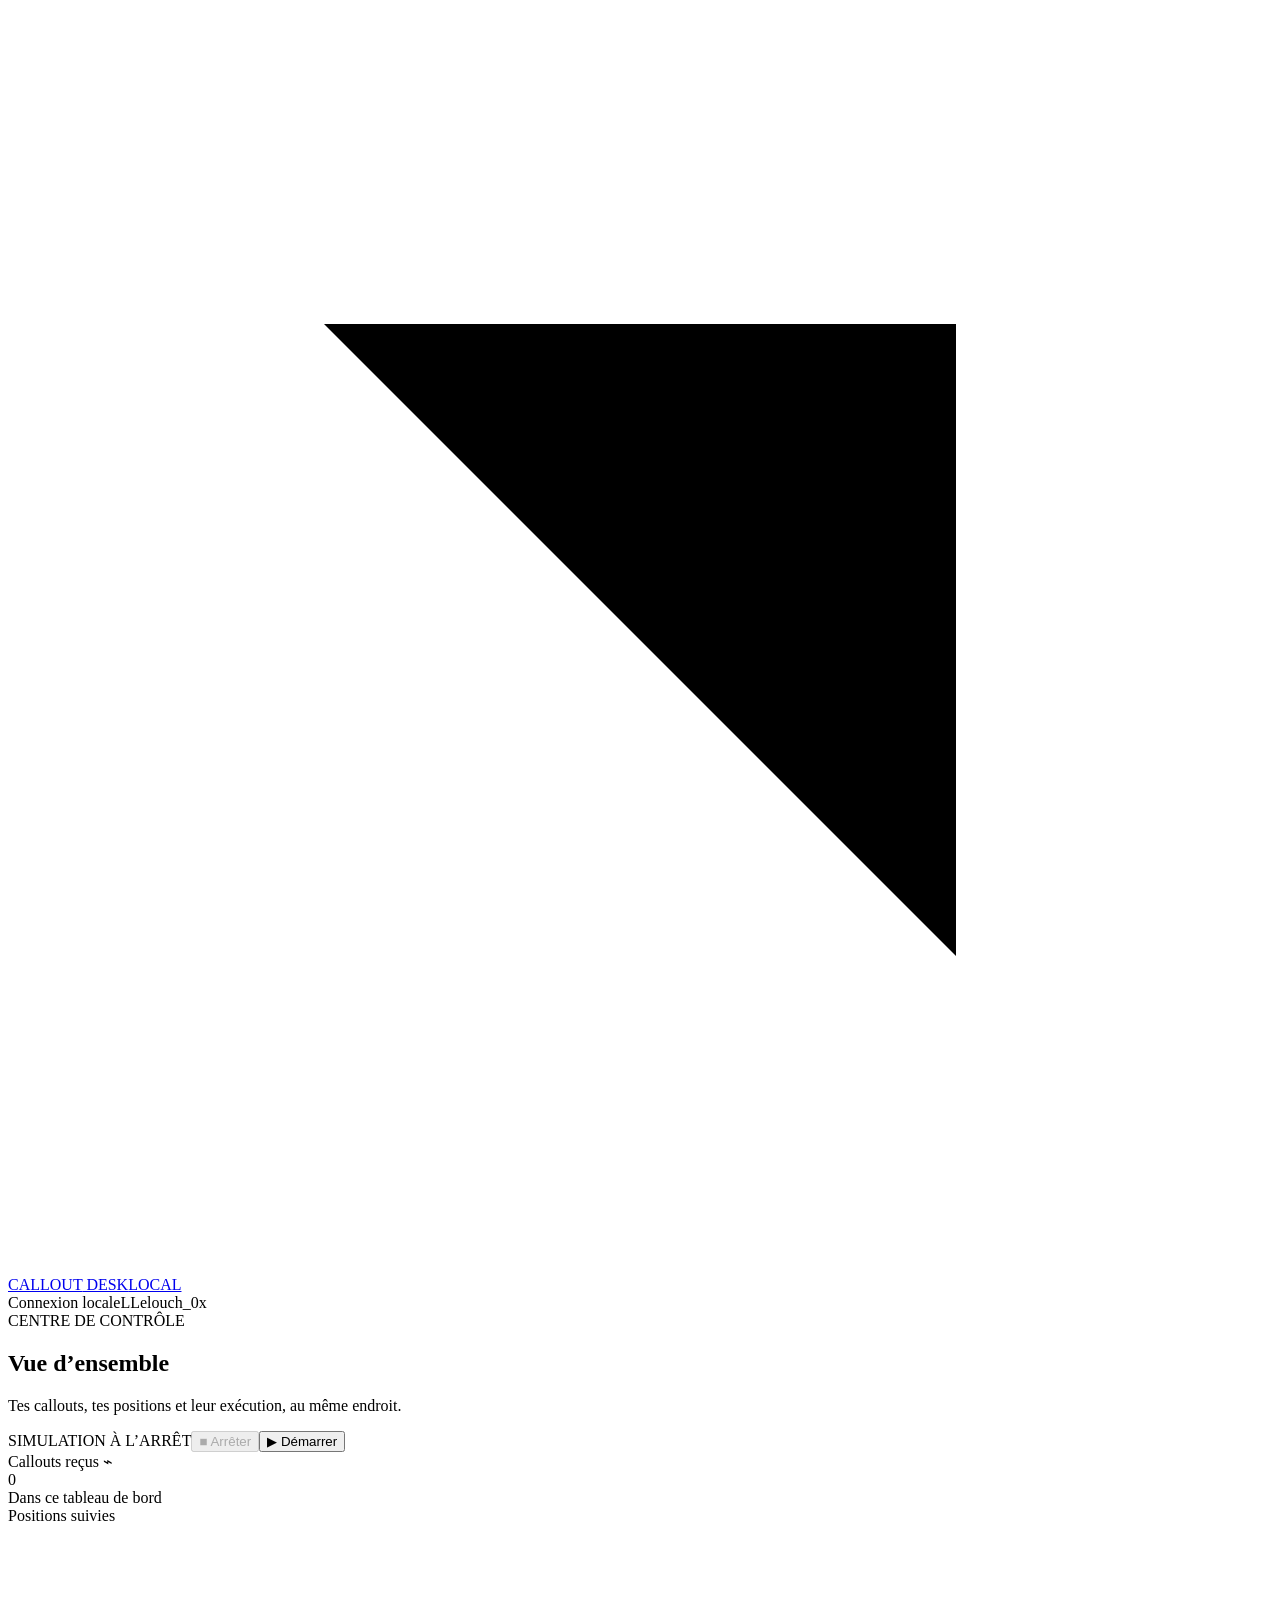
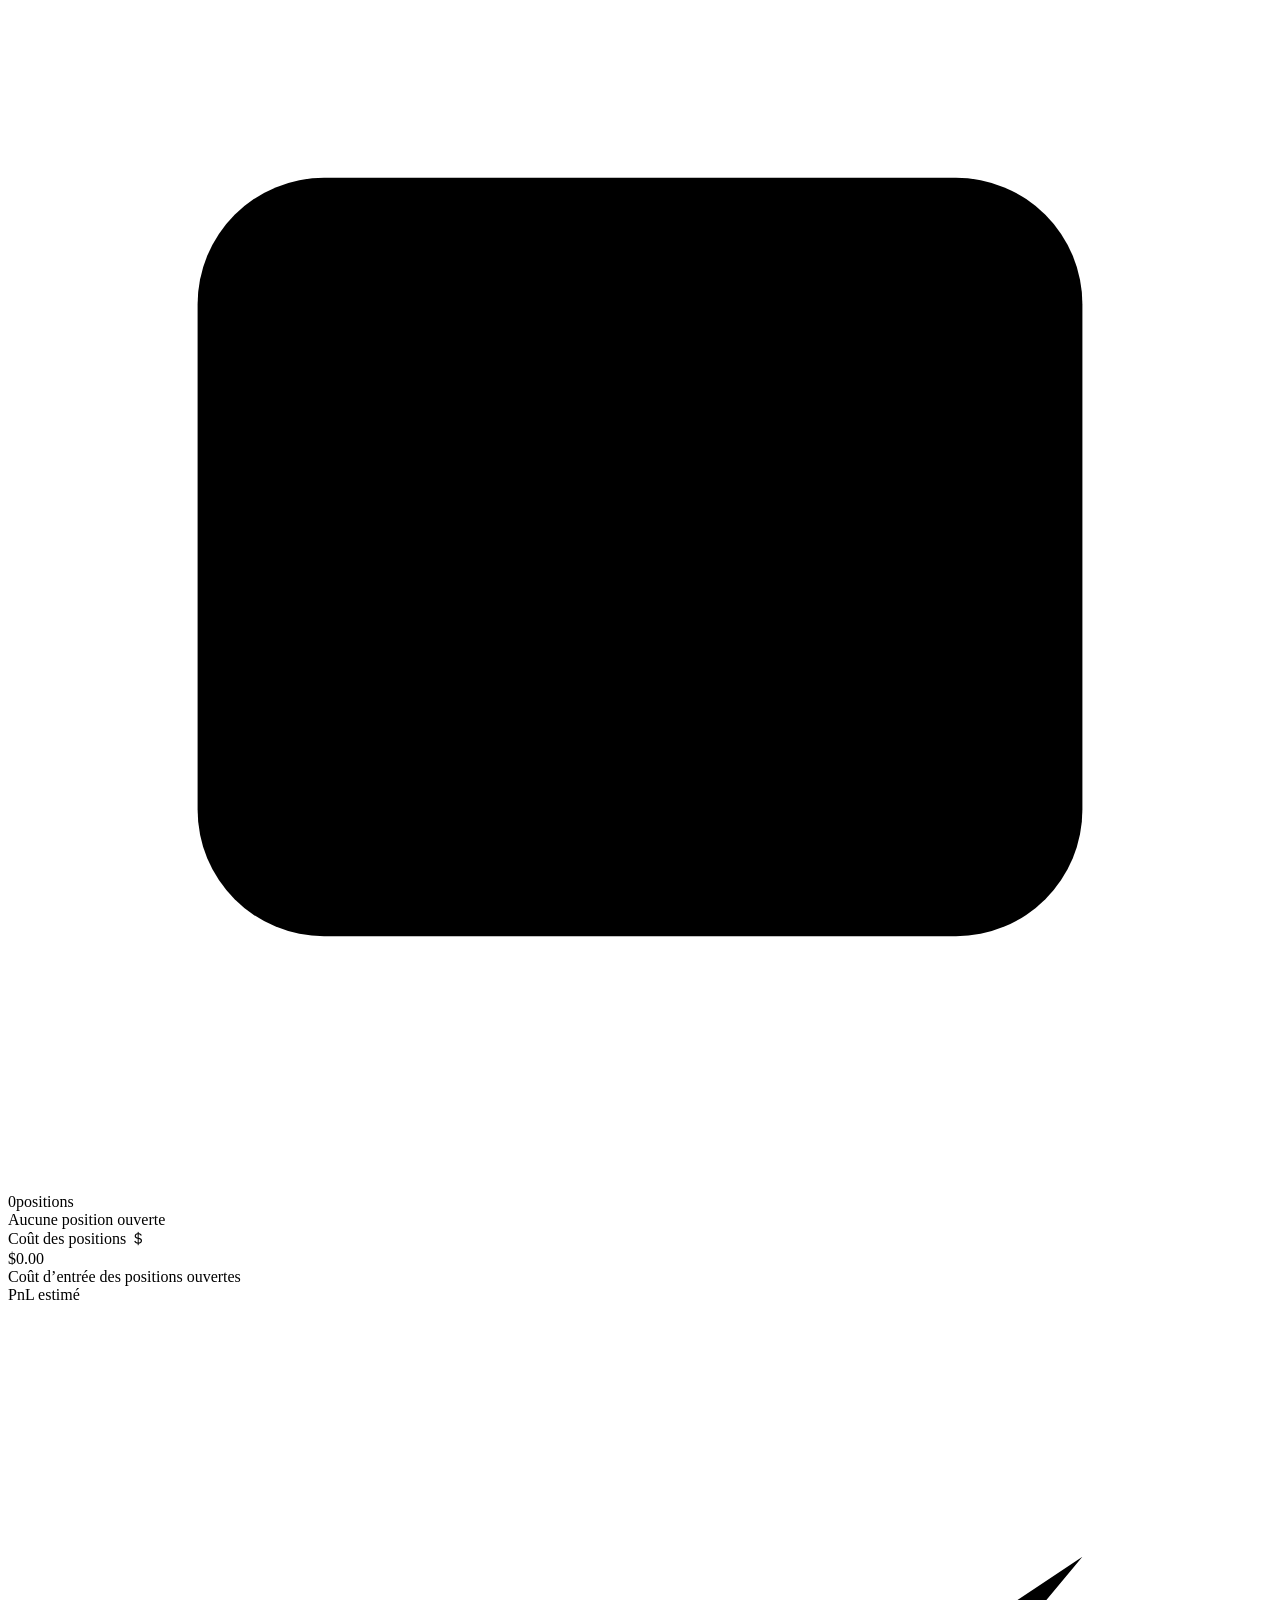
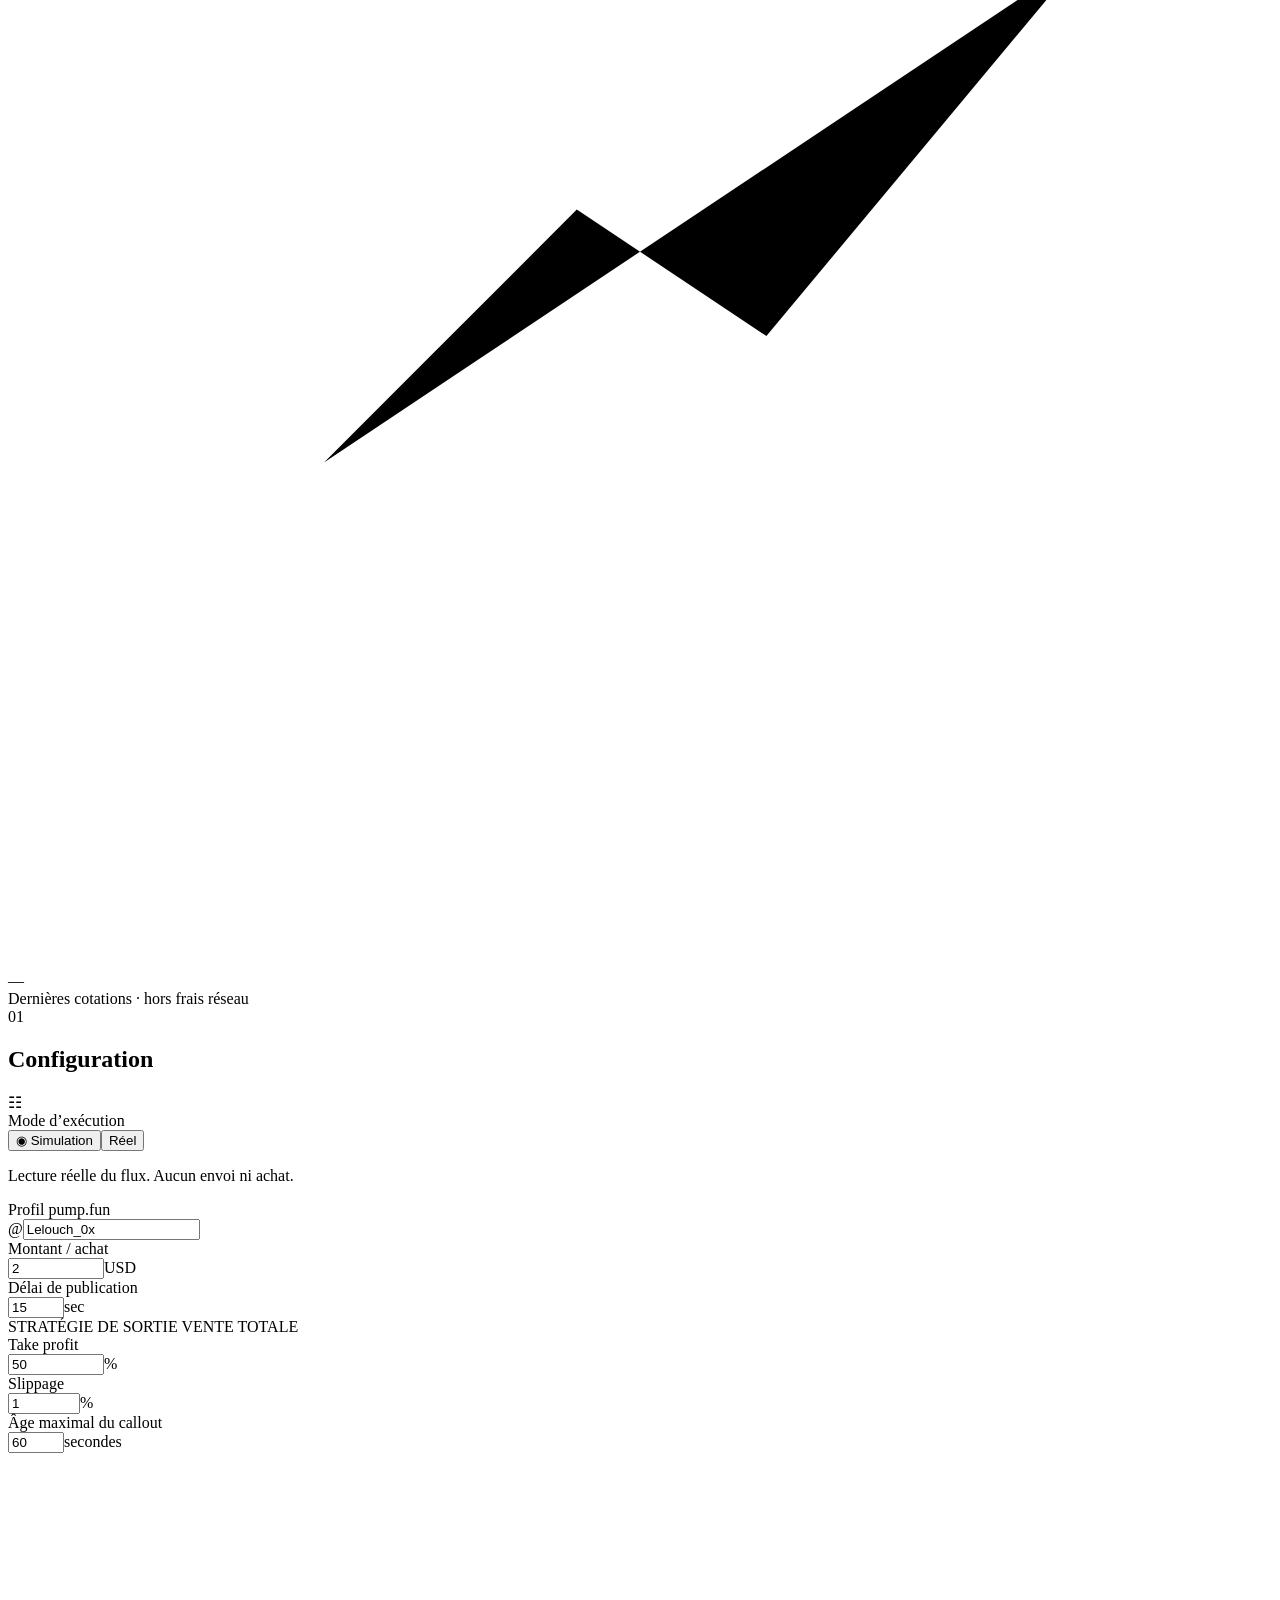
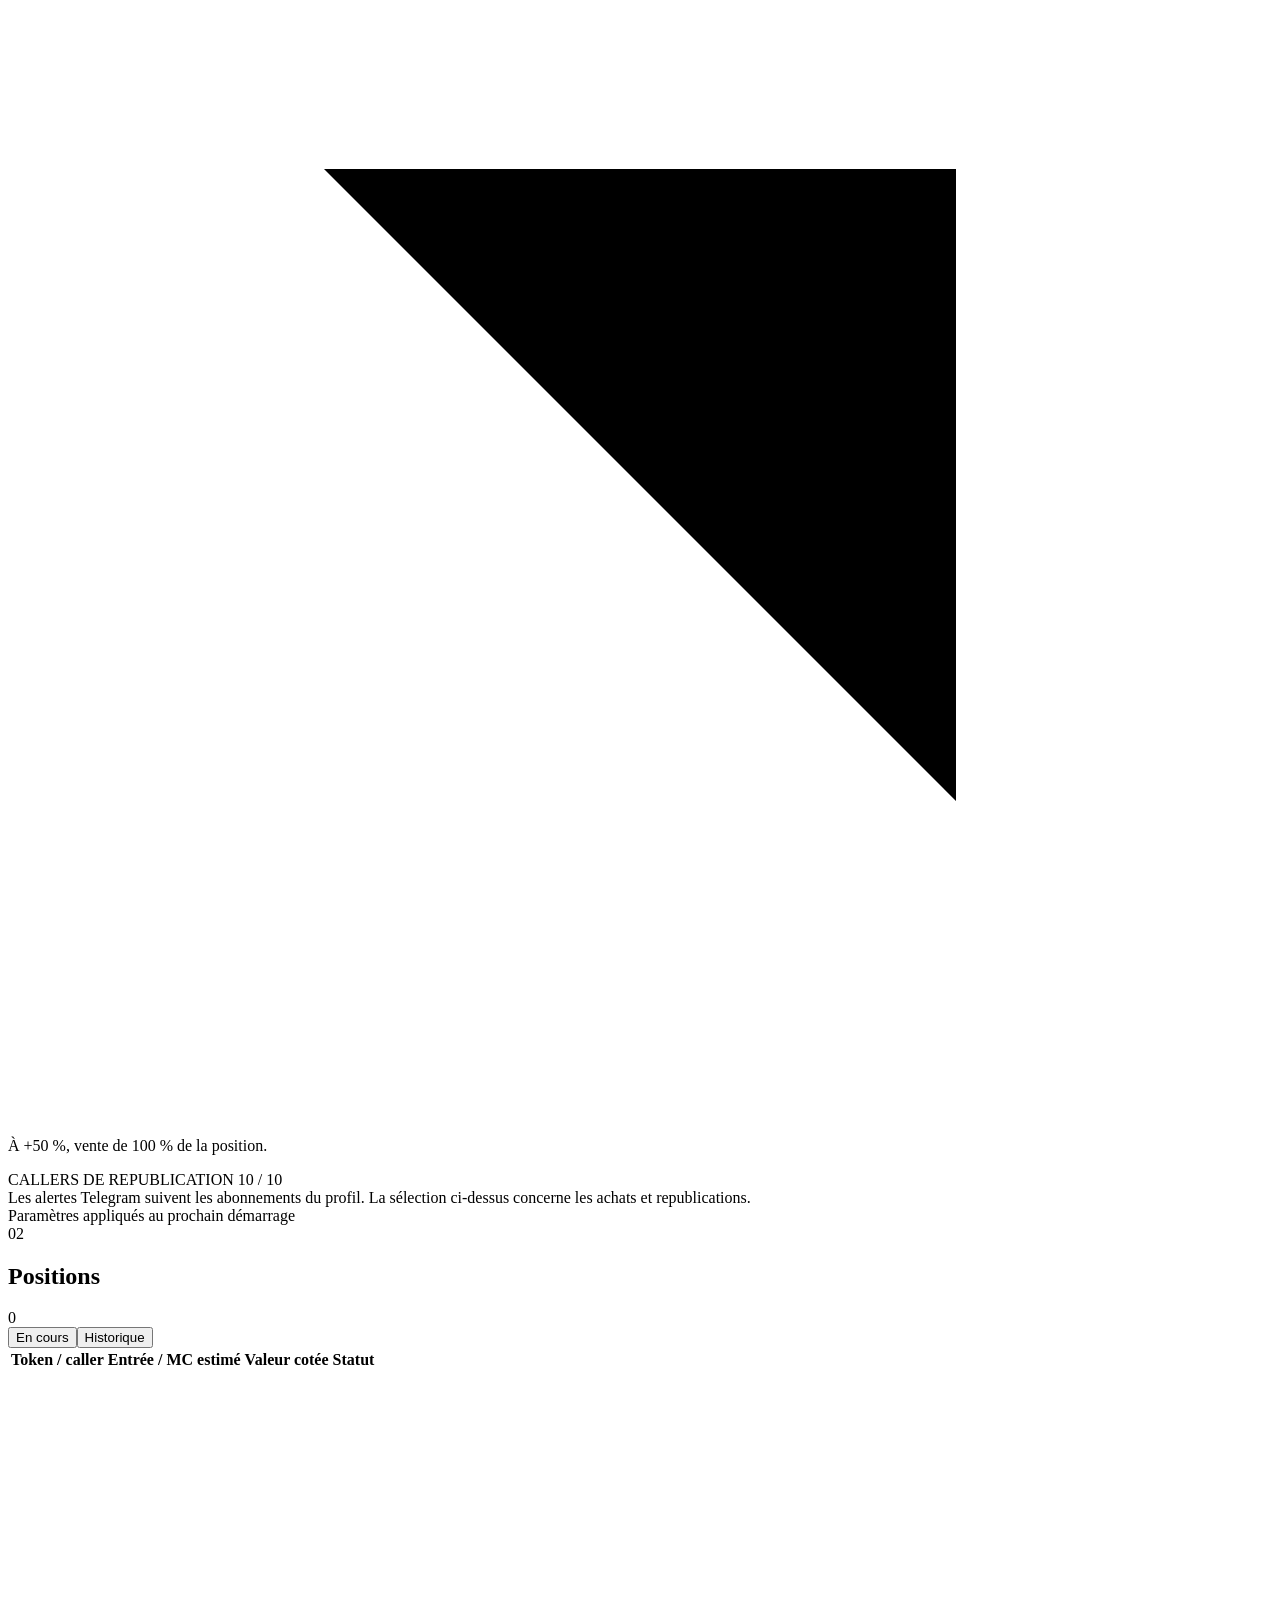
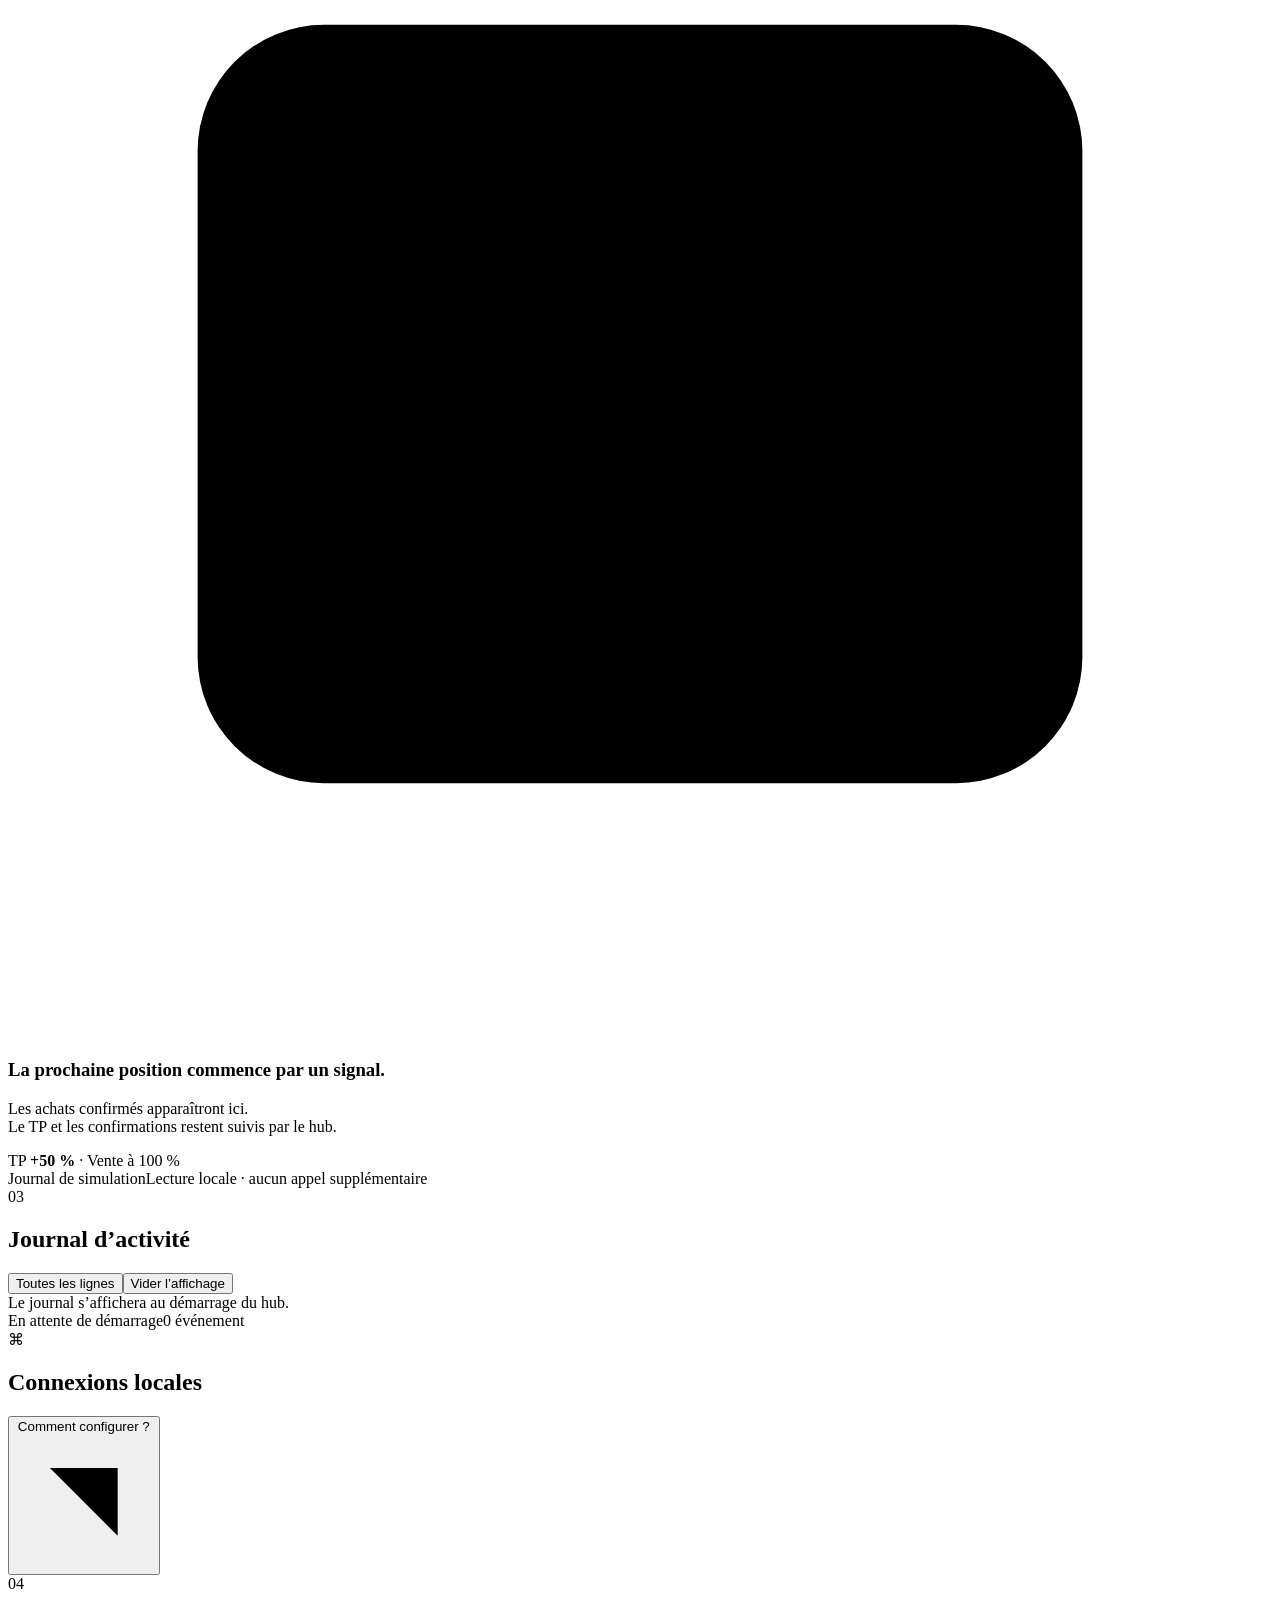
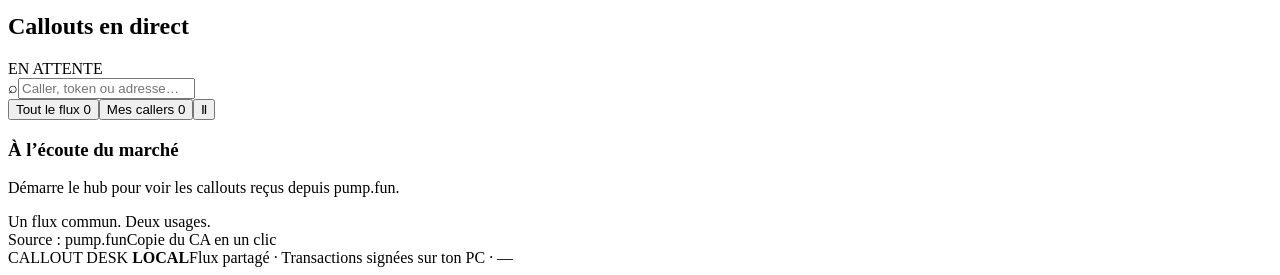
==== web/index.html @ 7ceefb63 "Keep caller feed separate from global callout window" ====
<!doctype html>
<html lang="fr">
  <head>
    <meta charset="UTF-8" />
    <meta name="viewport" content="width=device-width,initial-scale=1" />
    <meta name="app-token" content="__DESK_TOKEN__" />
    <title>Callout Desk — Centre de contrôle</title>
    <link rel="icon" href="/favicon.svg" type="image/svg+xml" />
    <link rel="stylesheet" href="/style.css" />
    <script src="/app.js" defer></script>
  </head>
  <body>
    <header class="topbar">
      <a class="brand" href="/" aria-label="Callout Desk accueil"
        ><span class="brand-icon"
          ><svg class="icon" viewBox="0 0 20 20" aria-hidden="true">
            <path d="M5 15 15 5M5 5h10v10" /></svg></span
        ><span>CALLOUT<span class="brand-light"> DESK</span></span
        ><span class="version">LOCAL</span></a
      >
      <div class="top-actions">
        <span id="connection" class="connection"><i></i> Connexion locale</span
        ><span class="separator"></span><span class="profile-avatar">L</span
        ><span id="profile-label">Lelouch_0x</span>
      </div>
    </header>
    <main>
      <section class="page-heading">
        <div>
          <div class="eyebrow">
            <span class="tiny-line"></span> CENTRE DE CONTRÔLE
          </div>
          <h1>Vue d’ensemble</h1>
          <p>Tes callouts, tes positions et leur exécution, au même endroit.</p>
        </div>
        <div class="run-controls">
          <span id="mode-badge" class="badge blue">SIMULATION</span
          ><span id="status-badge" class="badge muted"><i></i> À L’ARRÊT</span
          ><button id="stop" class="button stop" disabled>
            <span>■</span> Arrêter</button
          ><button id="start" class="button primary">
            <span>▶</span> Démarrer
          </button>
        </div>
      </section>
      <section class="metrics" aria-label="Indicateurs">
        <article class="metric">
          <div class="metric-top">
            Callouts reçus <span class="metric-icon">⌁</span>
          </div>
          <div class="metric-value" id="metric-calls">0</div>
          <div class="metric-note">
            <span class="dot lime"></span> Dans ce tableau de bord
          </div>
        </article>
        <article class="metric">
          <div class="metric-top">
            Positions suivies
            <span class="metric-icon"
              ><svg class="icon" viewBox="0 0 20 20" aria-hidden="true">
                <rect x="3" y="4" width="14" height="12" rx="2" />
                <path d="M9 4v12" /></svg
            ></span>
          </div>
          <div class="metric-value" id="metric-positions">
            0<span>positions</span>
          </div>
          <div class="metric-note" id="position-note">
            Aucune position ouverte
          </div>
        </article>
        <article class="metric">
          <div class="metric-top">
            Coût des positions <span class="metric-icon">＄</span>
          </div>
          <div class="metric-value" id="metric-cost">$0.00</div>
          <div class="metric-note">Coût d’entrée des positions ouvertes</div>
        </article>
        <article class="metric pnl">
          <div class="metric-top">
            PnL estimé
            <span class="metric-icon"
              ><svg class="icon" viewBox="0 0 20 20" aria-hidden="true">
                <path d="M3 16V4M3 16h14M5 12l4-4 3 2 5-6" /></svg
            ></span>
          </div>
          <div class="metric-value" id="metric-pnl">—</div>
          <div class="metric-note">Dernières cotations · hors frais réseau</div>
        </article>
      </section>
      <div class="workspace">
        <aside class="panel settings-panel">
          <div class="panel-heading">
            <div>
              <span class="section-number">01</span>
              <h2>Configuration</h2>
            </div>
            <span class="small-icon">☷</span>
          </div>
          <form id="settings">
            <label class="field-label" for="mode">Mode d’exécution</label>
            <div class="mode-switch" id="mode-switch">
              <button type="button" data-mode="simulation" class="selected">
                ◉ Simulation</button
              ><button type="button" data-mode="live">Réel</button>
            </div>
            <input type="hidden" id="mode" value="simulation" />
            <p class="mode-help" id="mode-help">
              Lecture réelle du flux. Aucun envoi ni achat.
            </p>
            <label class="field-label" for="profile">Profil pump.fun</label>
            <div class="input-prefix">
              <span>@</span
              ><input
                id="profile"
                value="Lelouch_0x"
                required
                maxlength="180"
                autocomplete="off"
              />
            </div>
            <div class="field-grid">
              <label
                >Montant / achat
                <div class="input-unit">
                  <input
                    id="usd"
                    type="number"
                    value="2"
                    min="0.01"
                    max="10000"
                    step="0.01"
                    required
                  /><span>USD</span>
                </div></label
              ><label
                >Délai de publication
                <div class="input-unit">
                  <input
                    id="delay"
                    type="number"
                    value="15"
                    min="0"
                    max="300"
                    step="1"
                    required
                  /><span>sec</span>
                </div></label
              >
            </div>
            <div class="divider"></div>
            <div class="section-label">
              STRATÉGIE DE SORTIE <span class="micro-badge">VENTE TOTALE</span>
            </div>
            <div class="field-grid">
              <label
                >Take profit
                <div class="input-unit">
                  <input
                    id="take_profit"
                    type="number"
                    value="50"
                    min="0.01"
                    max="10000"
                    step="0.01"
                    required
                  /><span>%</span>
                </div></label
              ><label
                >Slippage
                <div class="input-unit">
                  <input
                    id="slippage"
                    type="number"
                    value="1"
                    min="0.01"
                    max="50"
                    step="0.01"
                    required
                  /><span>%</span>
                </div></label
              >
            </div>
            <label class="field-label" for="max_age"
              >Âge maximal du callout</label
            >
            <div class="input-unit">
              <input
                id="max_age"
                type="number"
                min="1"
                max="600"
                value="60"
                required
              /><span>secondes</span>
            </div>
            <div class="strategy-note">
              <span
                ><svg class="icon" viewBox="0 0 20 20" aria-hidden="true">
                  <path d="M5 15 15 5M5 5h10v10" /></svg
              ></span>
              <p id="strategy-note">À +50 %, vente de 100 % de la position.</p>
            </div>
            <div class="divider"></div>
            <div class="section-label">
              CALLERS DE REPUBLICATION <span id="selected-count">10 / 10</span>
            </div>
            <div id="callers" class="caller-list"></div>
            <div class="settings-hint">
              Les alertes Telegram suivent les abonnements du profil. La
              sélection ci-dessus concerne les achats et republications.
            </div>
          </form>
          <div class="config-footer">
            <span class="dot lime"></span> Paramètres appliqués au prochain
            démarrage
          </div>
        </aside>
        <section class="center-column">
          <article class="panel positions-panel">
            <div class="panel-heading">
              <div>
                <span class="section-number">02</span>
                <h2>Positions</h2>
                <span id="position-count" class="count">0</span>
              </div>
              <div class="tabs" id="position-tabs">
                <button class="active" data-view="open">En cours</button
                ><button data-view="all">Historique</button>
              </div>
            </div>
            <div class="table-wrap">
              <table>
                <thead>
                  <tr>
                    <th>Token / caller</th>
                    <th>Entrée / MC estimé</th>
                    <th>Valeur cotée</th>
                    <th>Statut</th>
                    <th></th>
                  </tr>
                </thead>
                <tbody id="positions"></tbody>
              </table>
            </div>
            <div id="positions-empty" class="empty-state">
              <div class="empty-icon">
                <svg class="icon" viewBox="0 0 20 20" aria-hidden="true">
                  <rect x="3" y="4" width="14" height="12" rx="2" />
                  <path d="M9 4v12" />
                </svg>
              </div>
              <h3>La prochaine position commence par un signal.</h3>
              <p>
                Les achats confirmés apparaîtront ici.<br />Le TP et les
                confirmations restent suivis par le hub.
              </p>
              <span class="empty-chip"
                >TP <b id="empty-tp">+50 %</b> <span>·</span> Vente à 100
                %</span
              >
            </div>
            <div class="panel-foot">
              <span id="journal-mode">Journal de simulation</span
              ><span>Lecture locale · aucun appel supplémentaire</span>
            </div>
          </article>
          <article class="panel journal-panel">
            <div class="panel-heading">
              <div>
                <span class="section-number">03</span>
                <h2>Journal d’activité</h2>
              </div>
              <div class="journal-actions">
                <button id="errors-toggle" class="text-button">
                  Toutes les lignes</button
                ><button id="clear-logs" class="text-button">
                  Vider l’affichage
                </button>
              </div>
            </div>
            <div id="logs" class="logs" role="log" aria-live="polite">
              <div class="log-placeholder">
                Le journal s’affichera au démarrage du hub.
              </div>
            </div>
            <div class="panel-foot">
              <span
                ><span class="dot" id="journal-dot"></span>
                <span id="journal-status">En attente de démarrage</span></span
              ><span id="log-count">0 événement</span>
            </div>
          </article>
          <article class="panel connections-panel">
            <div class="connections-title">
              <span class="small-icon">⌘</span>
              <h2>Connexions locales</h2>
              <button id="help-button" class="text-button">
                Comment configurer ?
                <svg class="icon" viewBox="0 0 20 20" aria-hidden="true">
                  <path d="M5 15 15 5M5 5h10v10" />
                </svg>
              </button>
            </div>
            <div id="credentials" class="credentials"></div>
          </article>
        </section>
        <aside class="panel feed-panel">
          <div class="panel-heading">
            <div>
              <span class="section-number">04</span>
              <h2>Callouts en direct</h2>
            </div>
            <span id="feed-live" class="live-label"><i></i> EN ATTENTE</span>
          </div>
          <div class="feed-tools">
            <label class="search"
              ><span>⌕</span
              ><input
                id="search"
                placeholder="Caller, token ou adresse…"
                aria-label="Rechercher dans le flux"
            /></label>
            <div class="feed-filters">
              <button data-filter="all" class="active">
                Tout le flux <span id="feed-total">0</span></button
              ><button data-filter="selected">
                Mes callers <span id="callers-total">0</span></button
              ><button
                id="pause-feed"
                title="Mettre l’affichage en pause"
                aria-label="Mettre l’affichage en pause"
              >
                Ⅱ
              </button>
            </div>
          </div>
          <div id="feed" class="feed">
            <div class="feed-empty">
              <div class="radar"><span></span><i></i></div>
              <h3>À l’écoute du marché</h3>
              <p>
                Démarre le hub pour voir les callouts reçus depuis pump.fun.
              </p>
              <div class="feed-example">
                <span class="dot lime"></span> Un flux commun. Deux usages.
              </div>
            </div>
          </div>
          <div class="panel-foot">
            <span id="feed-foot">Source : pump.fun</span
            ><span>Copie du CA en un clic</span>
          </div>
        </aside>
      </div>
      <footer class="bottom-bar">
        <span><span class="dot lime"></span> CALLOUT DESK <b>LOCAL</b></span
        ><span
          >Flux partagé <i>·</i> Transactions signées sur ton PC <i>·</i>
          <span id="clock">—</span></span
        >
      </footer>
    </main>
    <div id="toast" class="toast" role="status" hidden></div>
    <dialog id="position-dialog" aria-labelledby="detail-title">
      <div class="dialog-top">
        <span class="eyebrow">DÉTAILS DE LA POSITION</span>
        <button id="close-position" aria-label="Fermer les détails">×</button>
      </div>
      <h2 id="detail-title">Position</h2>
      <div id="position-details"></div>
    </dialog>
    <dialog id="help-dialog">
      <div class="dialog-top">
        <span class="eyebrow">CONNEXIONS</span
        ><button id="close-help" aria-label="Fermer">×</button>
      </div>
      <h2>Ton bot, sur ton ordinateur.</h2>
      <p>
        La simulation lit les callouts sans achat, publication ou envoi
        Telegram.
      </p>
      <p>
        Pour le mode réel, conserve dans <code>data</code> les fichiers
        <code>pump_wallet.txt</code> et <code>pump_token.txt</code>. Initialise
        Telegram une première fois depuis le terminal. La variable
        <code>JUP_API_KEY</code> doit être définie dans la fenêtre qui lance
        cette interface.
      </p>
      <p>
        Le tableau de bord reprend les journaux du hub. Arrête l’ancien hub
        avant de démarrer ici. Le bouton Arrêter suspend le suivi ; les
        positions restent dans le wallet et le journal.
      </p>
      <p class="dialog-note">
        Les états « disponible » vérifient la présence locale des accès, pas
        leur validité auprès du fournisseur.
      </p>
    </dialog>
  </body>
</html>
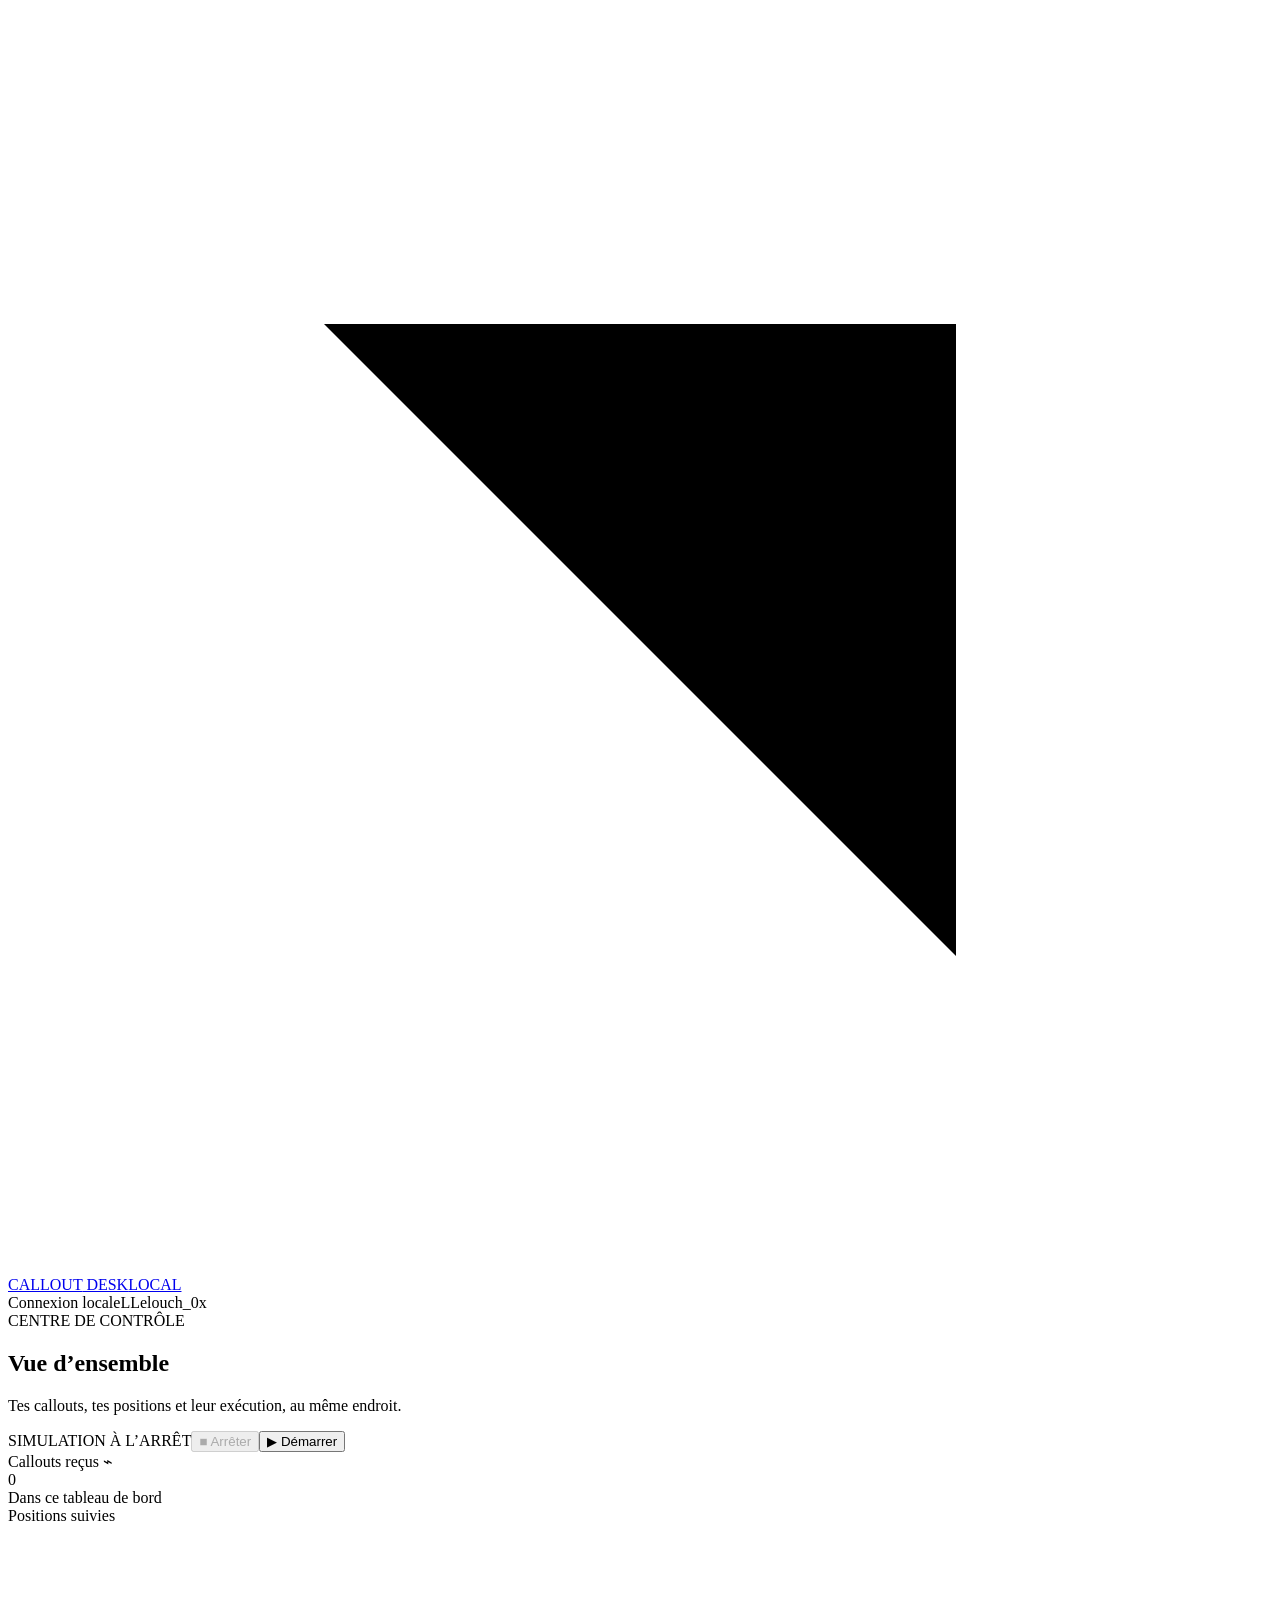
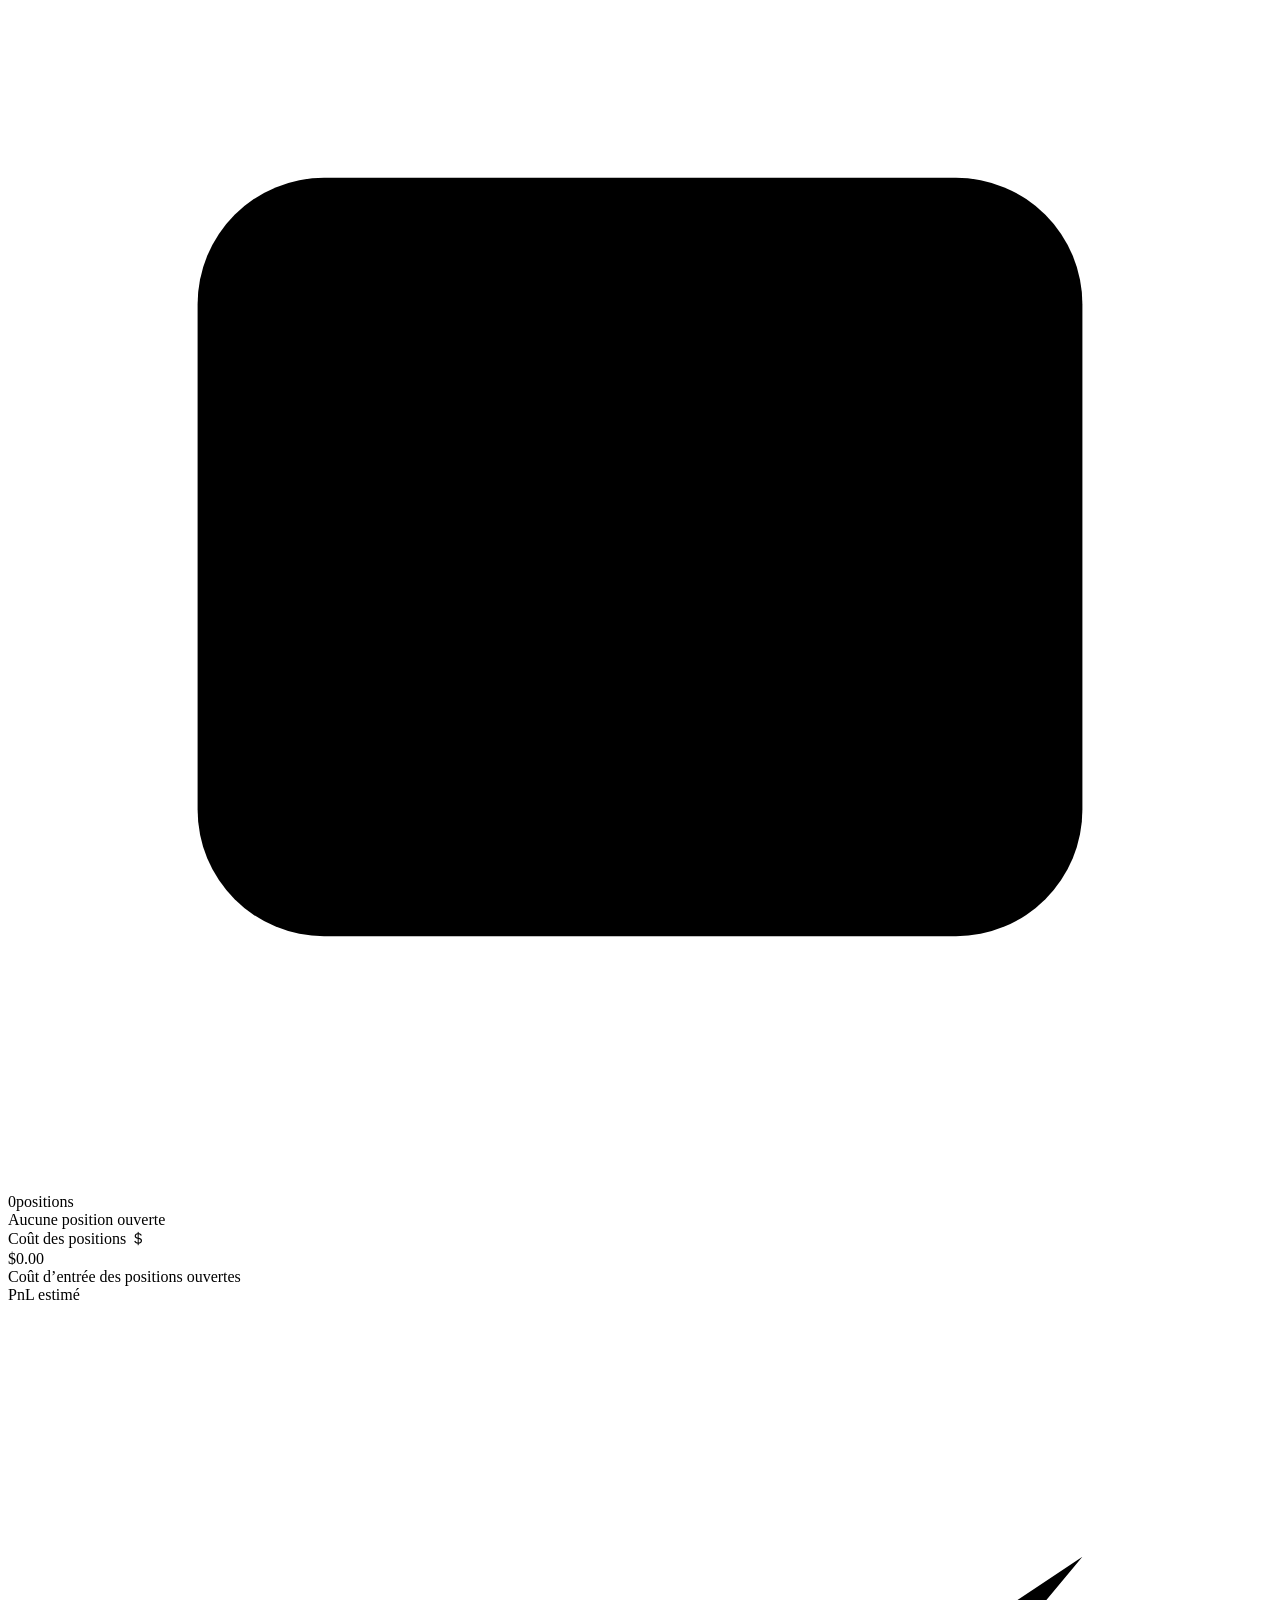
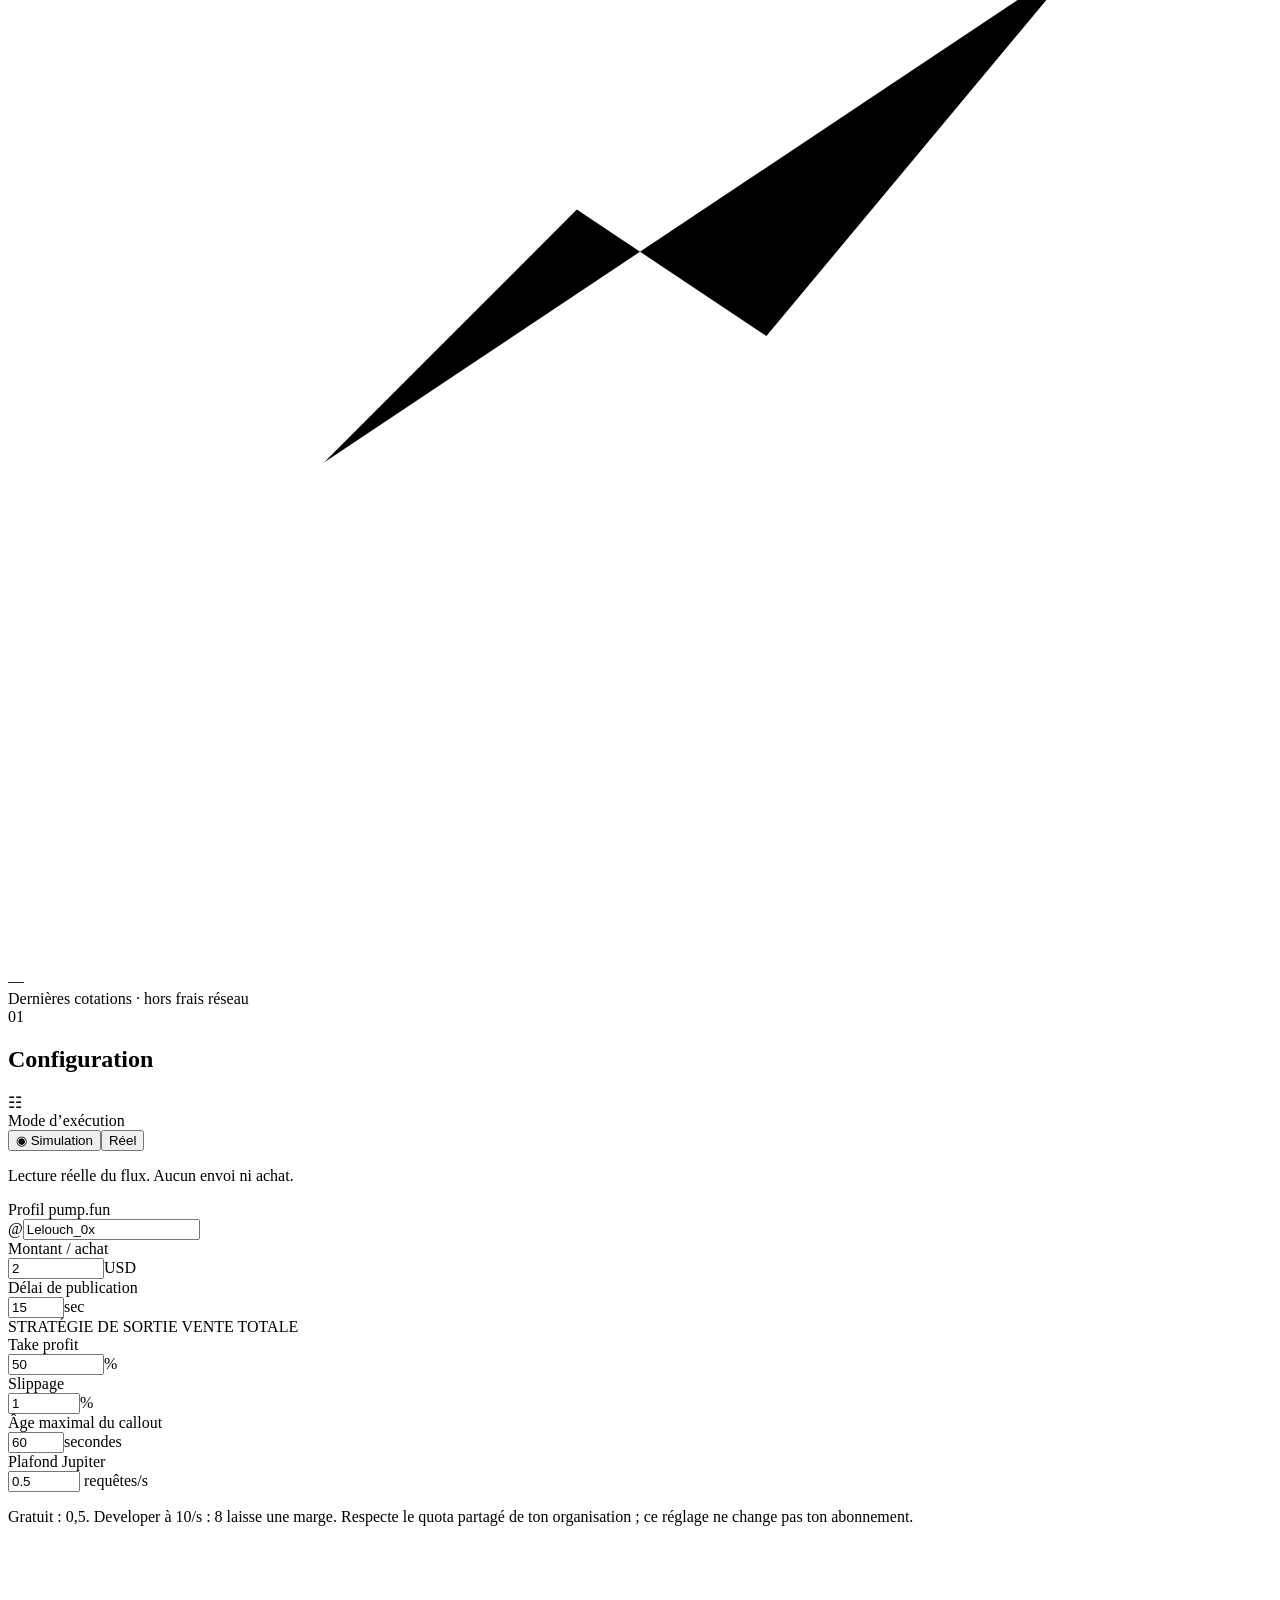
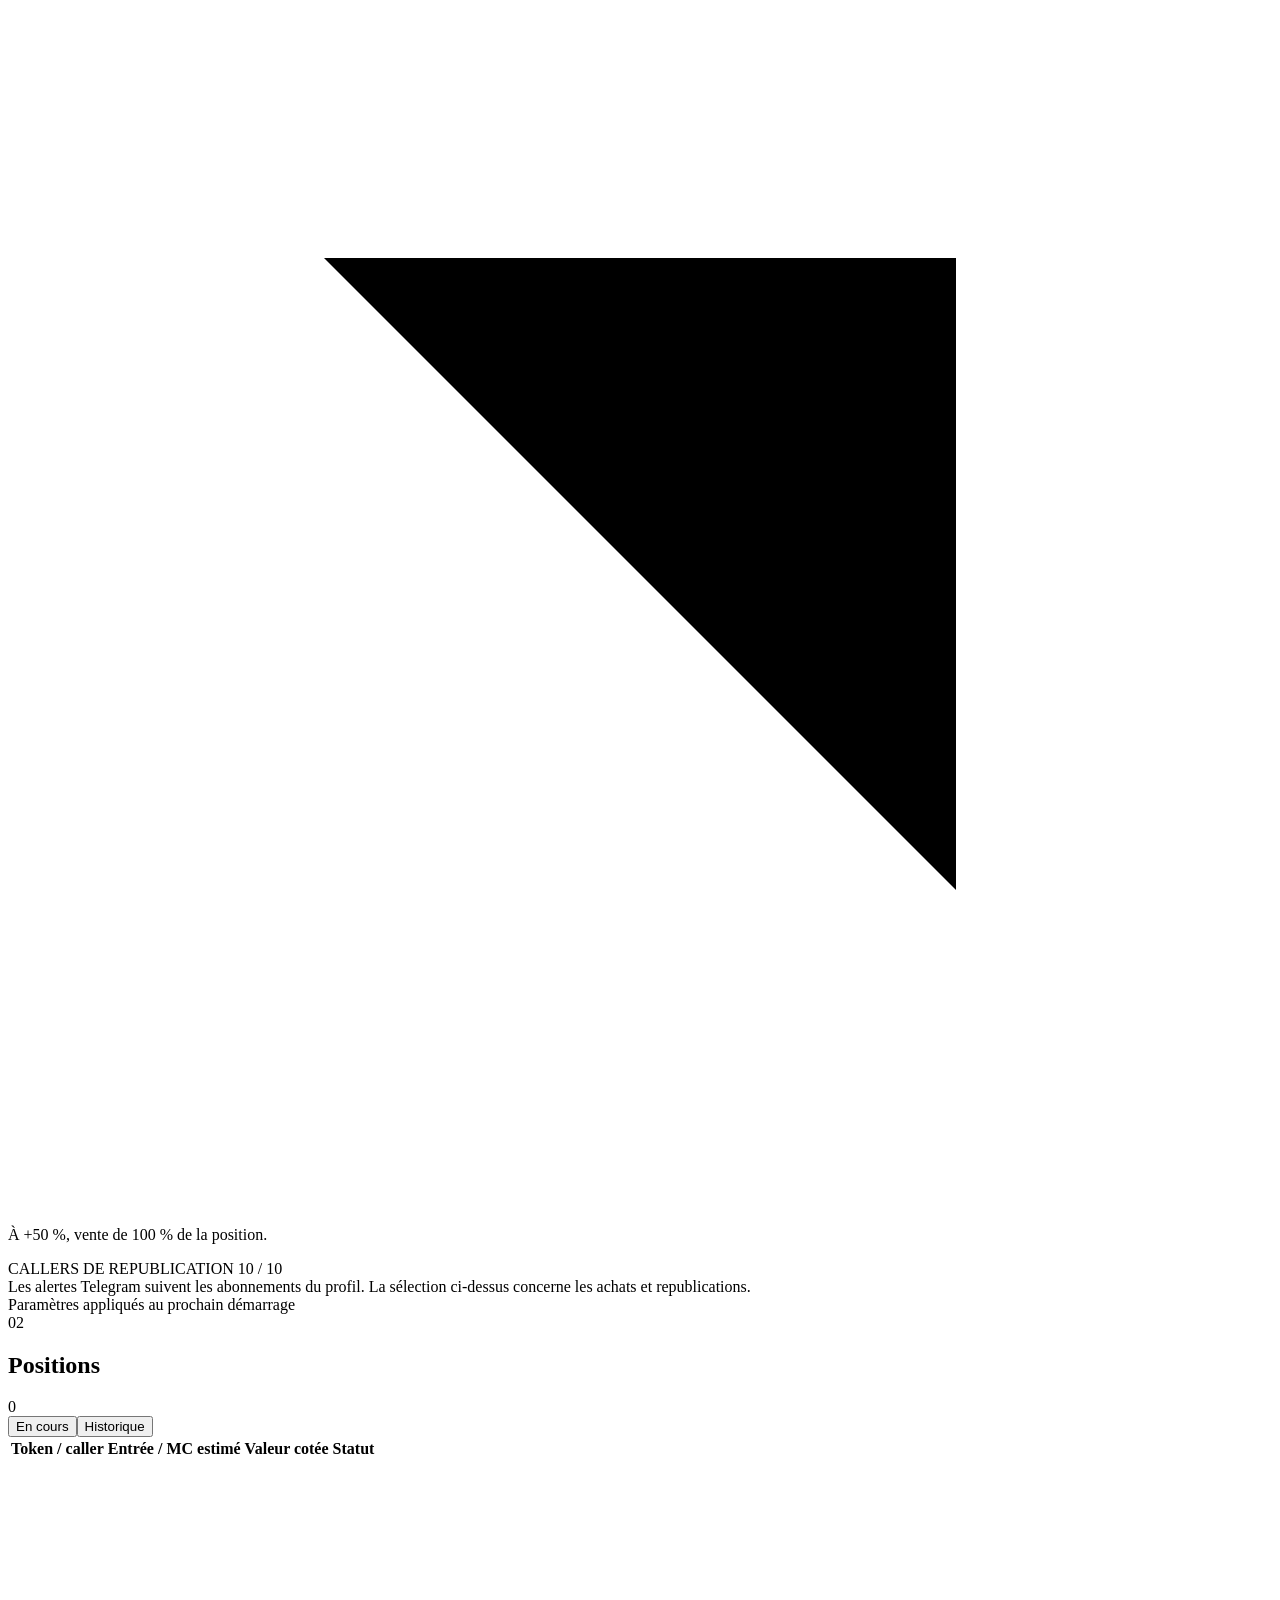
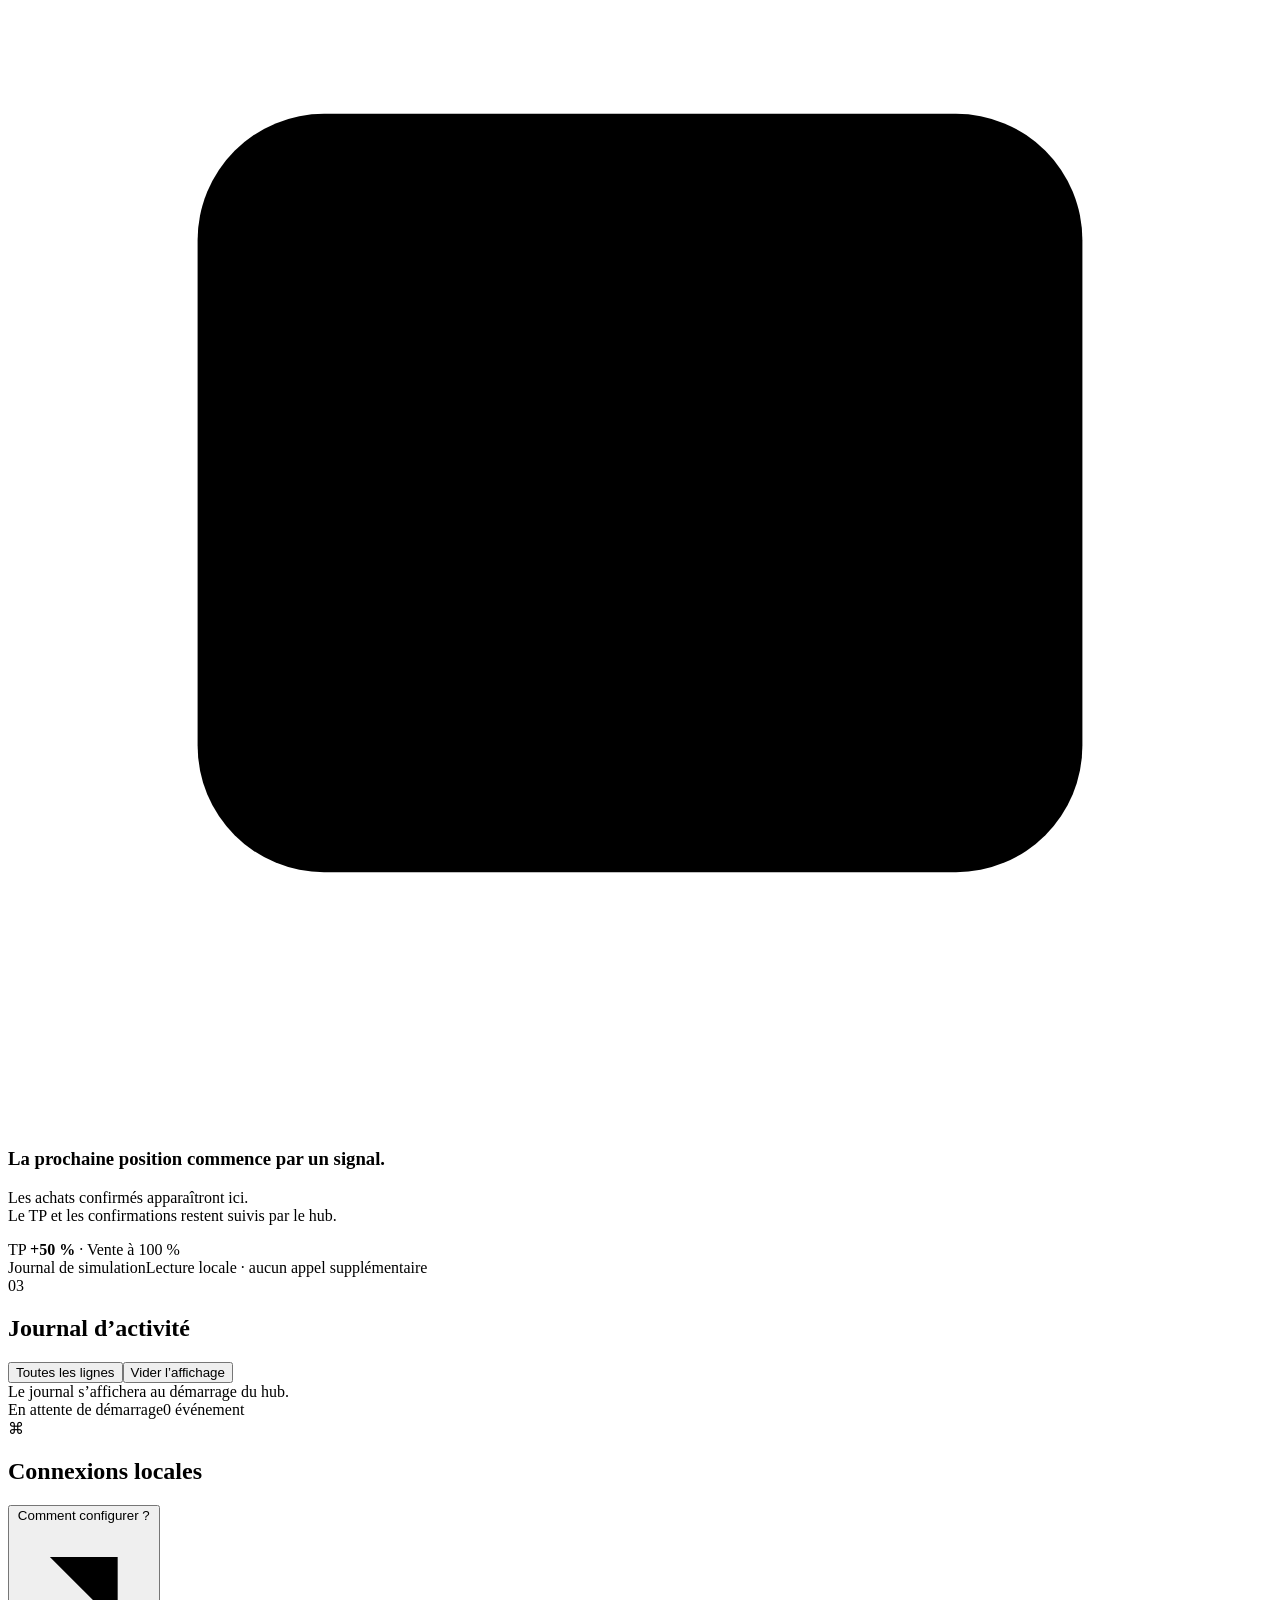
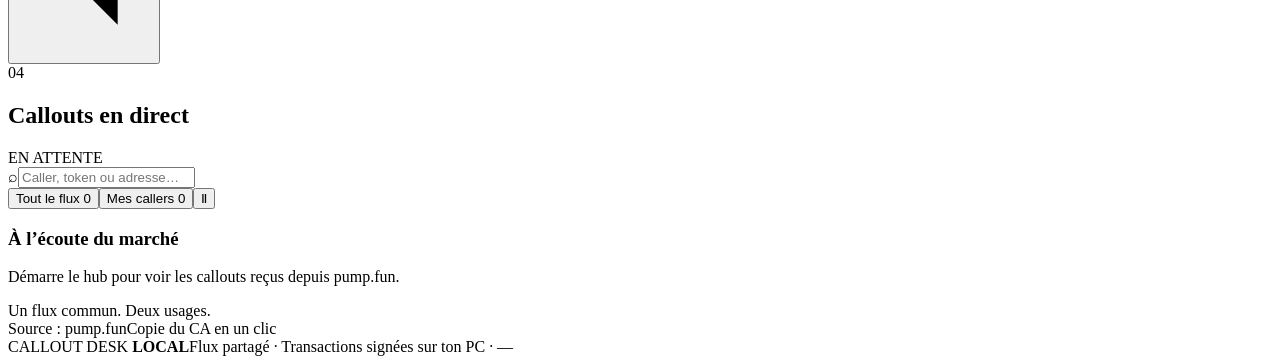
==== commit c72d032f: "Expose Jupiter request ceiling in dashboard and default to free-plan limit" ====
--- a/web/index.html
+++ b/web/index.html
@@ -194,6 +194,24 @@
                 required
               /><span>secondes</span>
             </div>
+            <label class="field-label" for="jupiter_rps">Plafond Jupiter</label>
+            <div class="input-unit">
+              <input
+                id="jupiter_rps"
+                type="number"
+                min="0.1"
+                max="150"
+                step="0.1"
+                value="0.5"
+                required
+              />
+              <span>requêtes/s</span>
+            </div>
+            <p class="field-help">
+              Gratuit : 0,5. Developer à 10/s : 8 laisse une marge. Respecte le
+              quota partagé de ton organisation ; ce réglage ne change pas ton
+              abonnement.
+            </p>
             <div class="strategy-note">
               <span
                 ><svg class="icon" viewBox="0 0 20 20" aria-hidden="true">
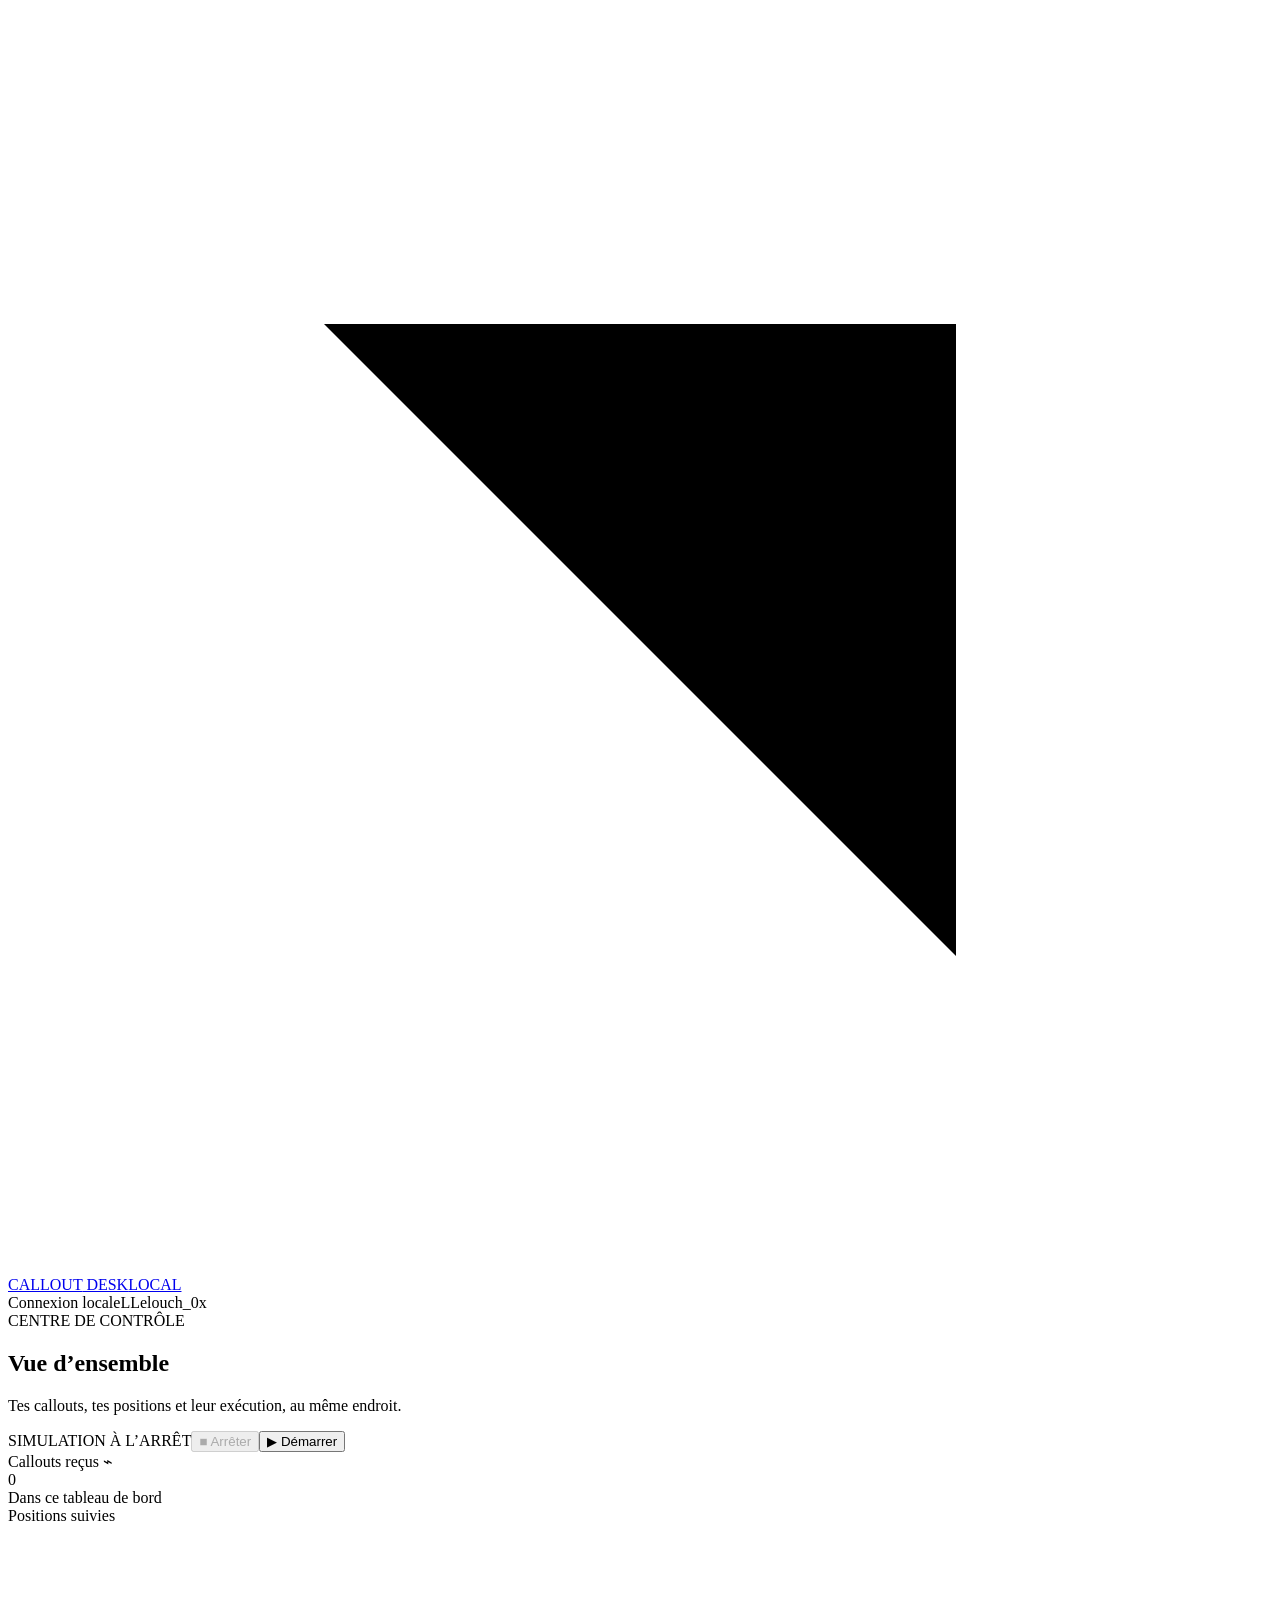
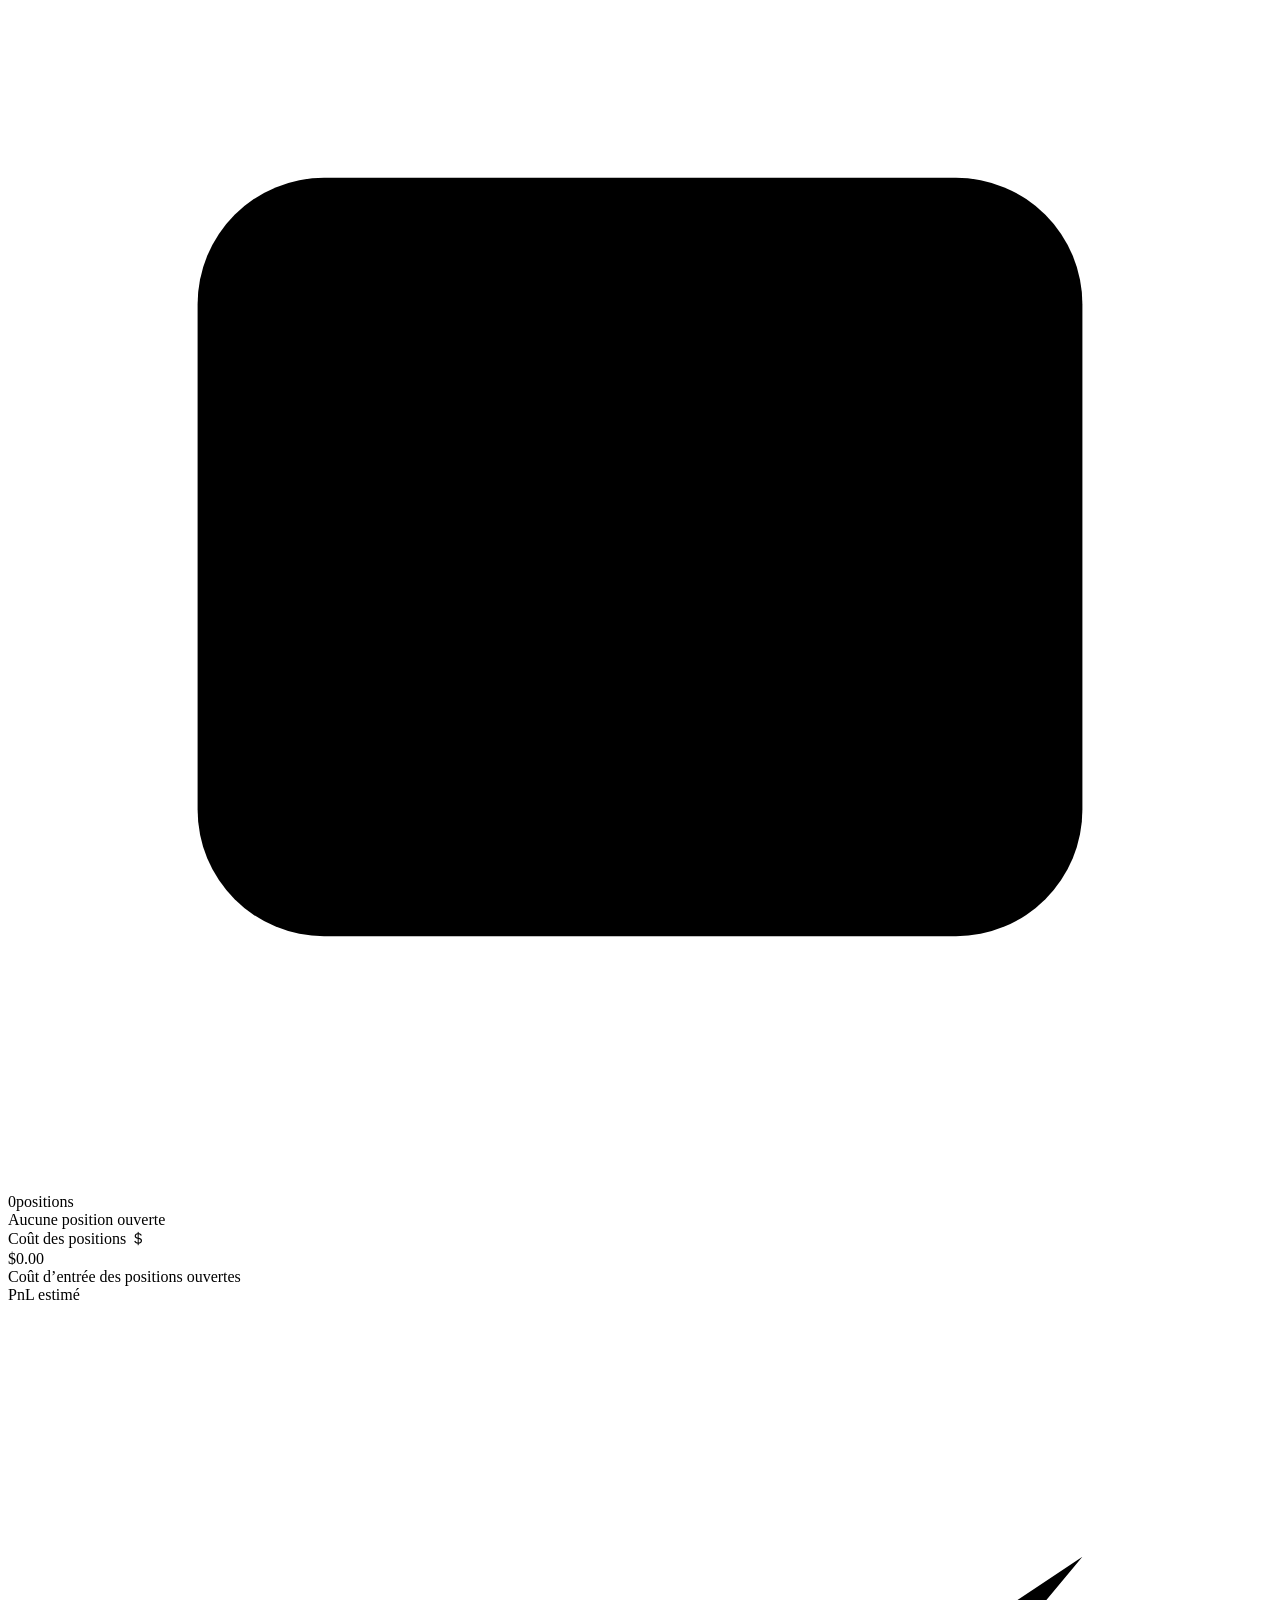
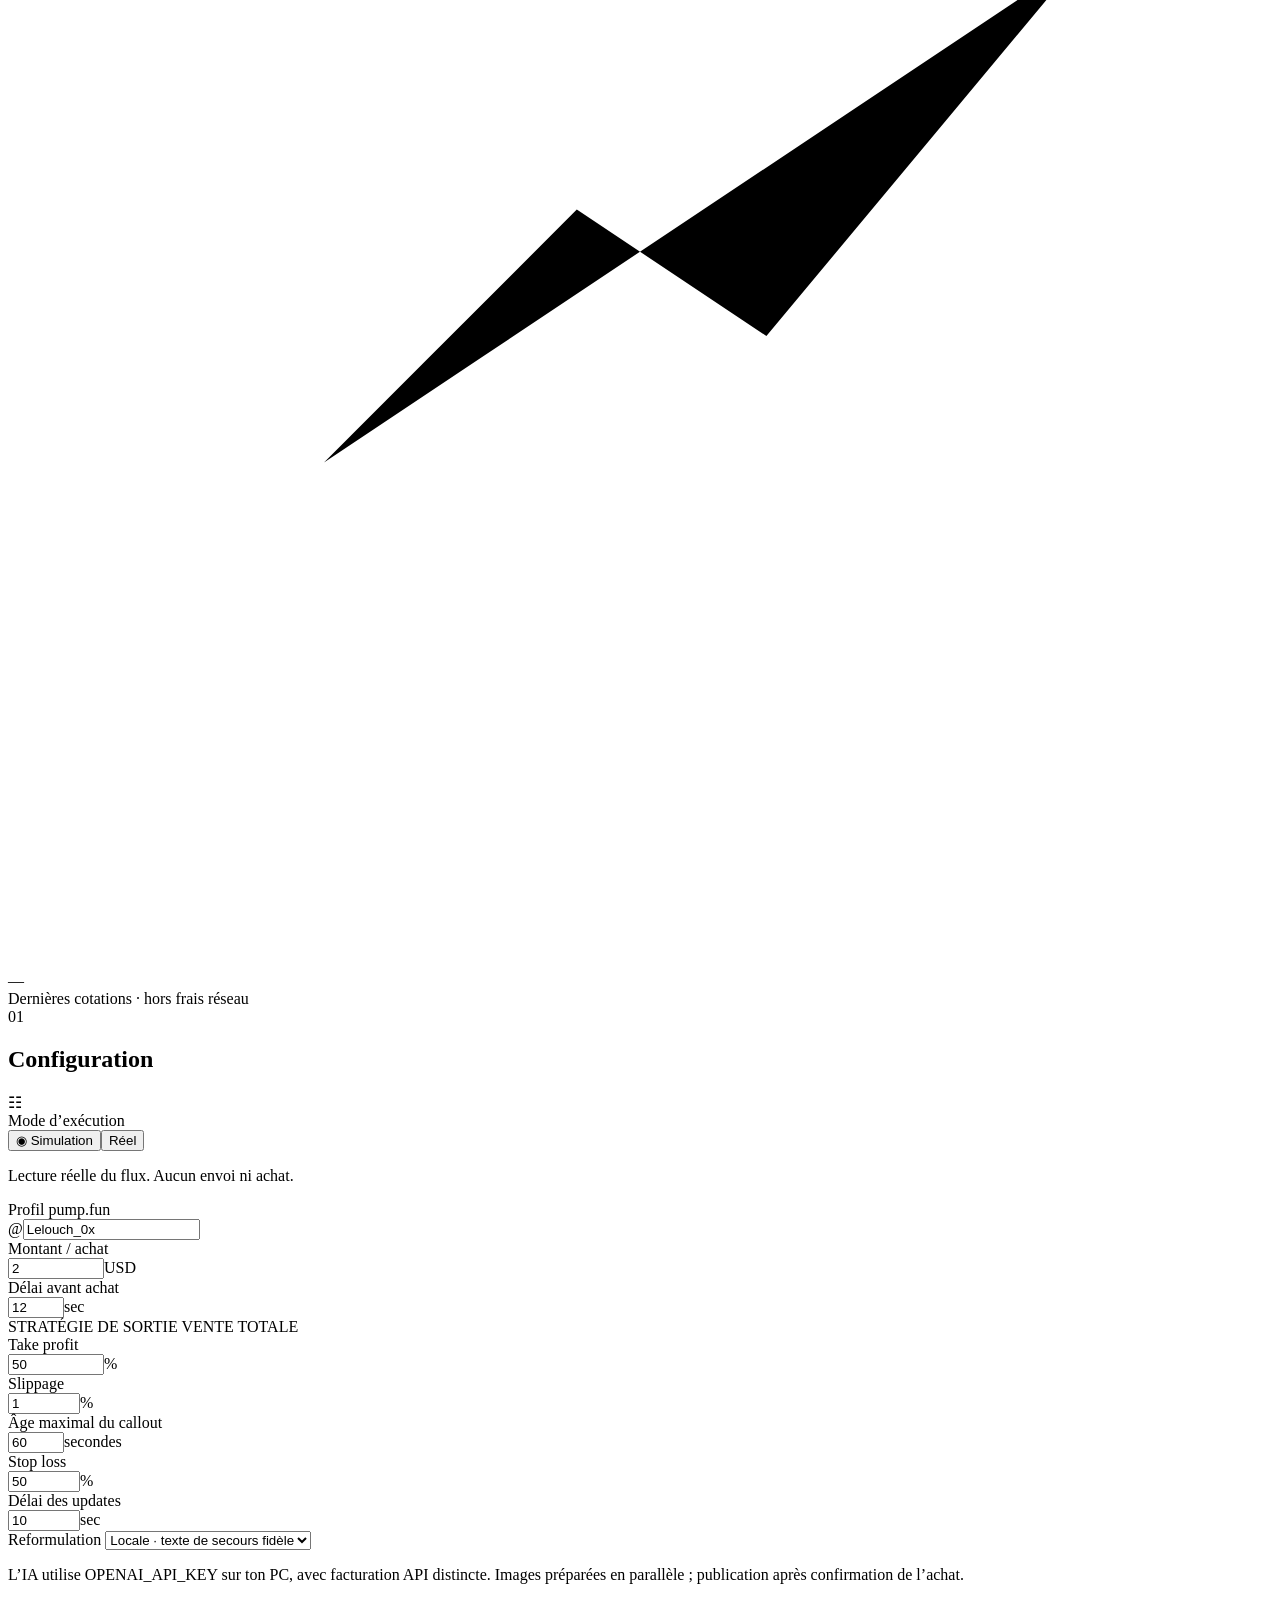
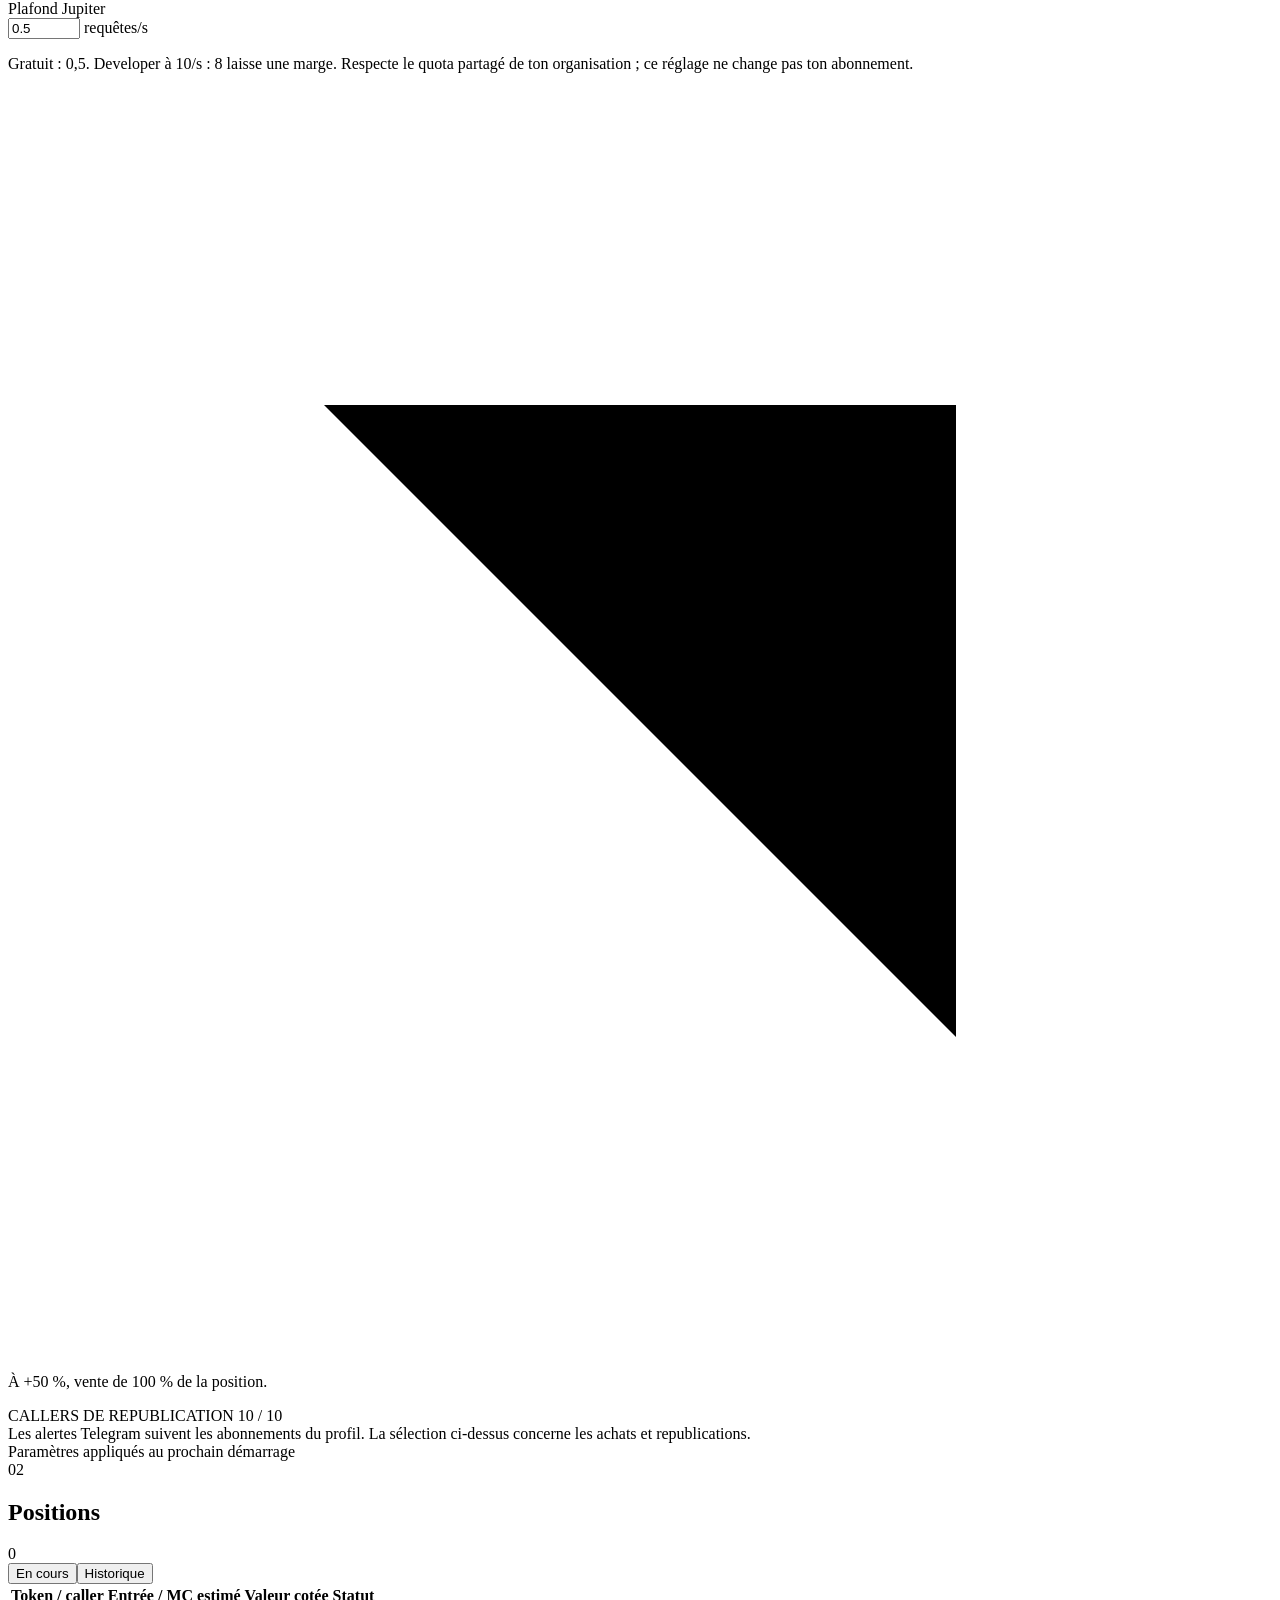
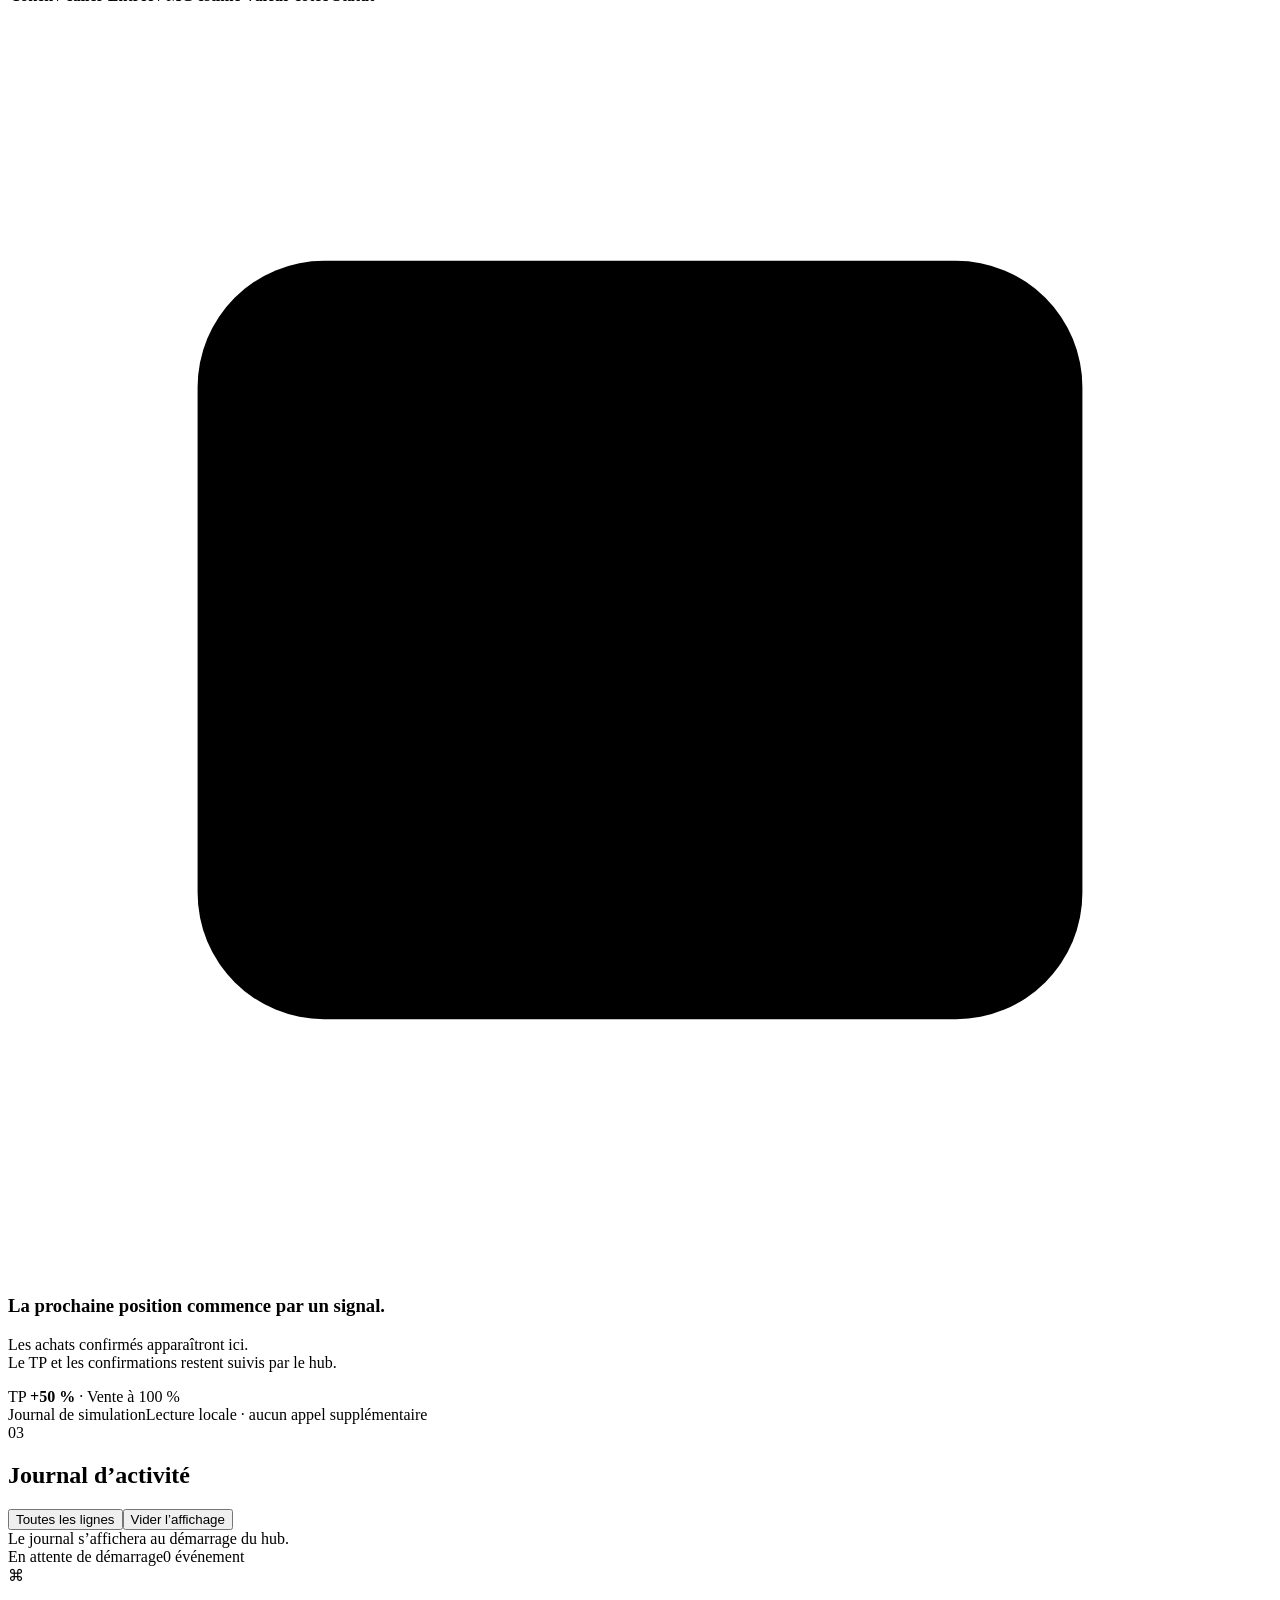
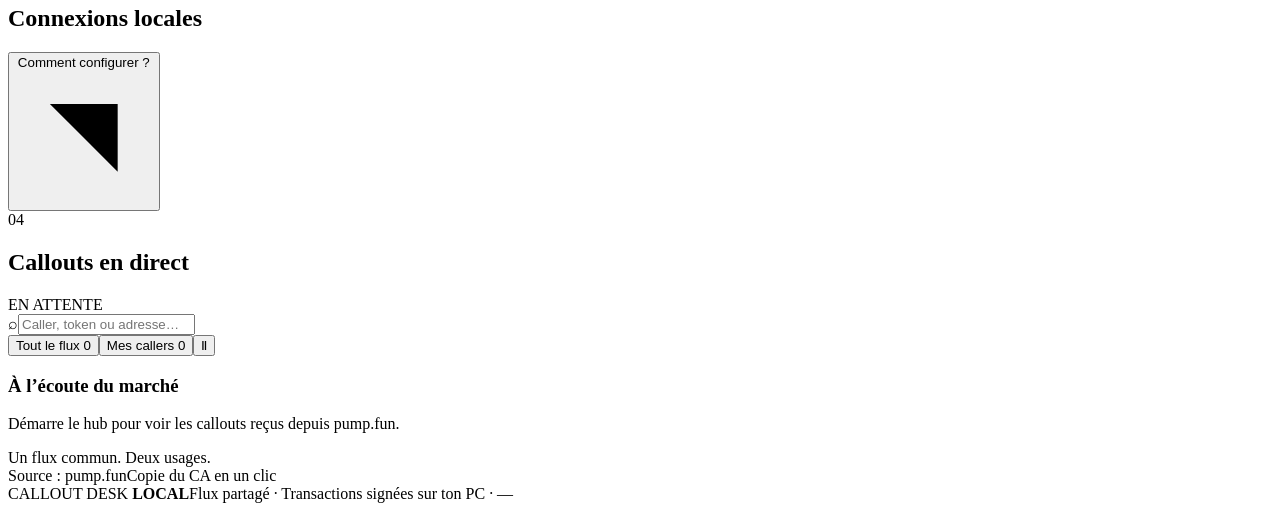
==== commit 351d24a4: "Replace callers and add delayed entries, rewritten media updates and stop loss" ====
--- a/web/index.html
+++ b/web/index.html
@@ -134,12 +134,12 @@
                   /><span>USD</span>
                 </div></label
               ><label
-                >Délai de publication
-                <div class="input-unit">
-                  <input
-                    id="delay"
-                    type="number"
-                    value="15"
+                >Délai avant achat
+                <div class="input-unit">
+                  <input
+                    id="buy_delay"
+                    type="number"
+                    value="12"
                     min="0"
                     max="300"
                     step="1"
@@ -194,6 +194,46 @@
                 required
               /><span>secondes</span>
             </div>
+            <div class="field-grid">
+              <label
+                >Stop loss
+                <div class="input-unit">
+                  <input
+                    id="stop_loss"
+                    type="number"
+                    value="50"
+                    min="0.01"
+                    max="99.99"
+                    step="0.01"
+                    required
+                  /><span>%</span>
+                </div></label
+              >
+              <label
+                >Délai des updates
+                <div class="input-unit">
+                  <input
+                    id="update_delay"
+                    type="number"
+                    value="10"
+                    min="0"
+                    max="600"
+                    step="0.1"
+                    required
+                  /><span>sec</span>
+                </div></label
+              >
+            </div>
+            <label class="field-label" for="rewrite_mode">Reformulation</label>
+            <select id="rewrite_mode">
+              <option value="local">Locale · texte de secours fidèle</option>
+              <option value="ai">IA OpenAI · avec secours local</option>
+            </select>
+            <p class="field-help">
+              L’IA utilise OPENAI_API_KEY sur ton PC, avec facturation API
+              distincte. Images préparées en parallèle ; publication après
+              confirmation de l’achat.
+            </p>
             <label class="field-label" for="jupiter_rps">Plafond Jupiter</label>
             <div class="input-unit">
               <input
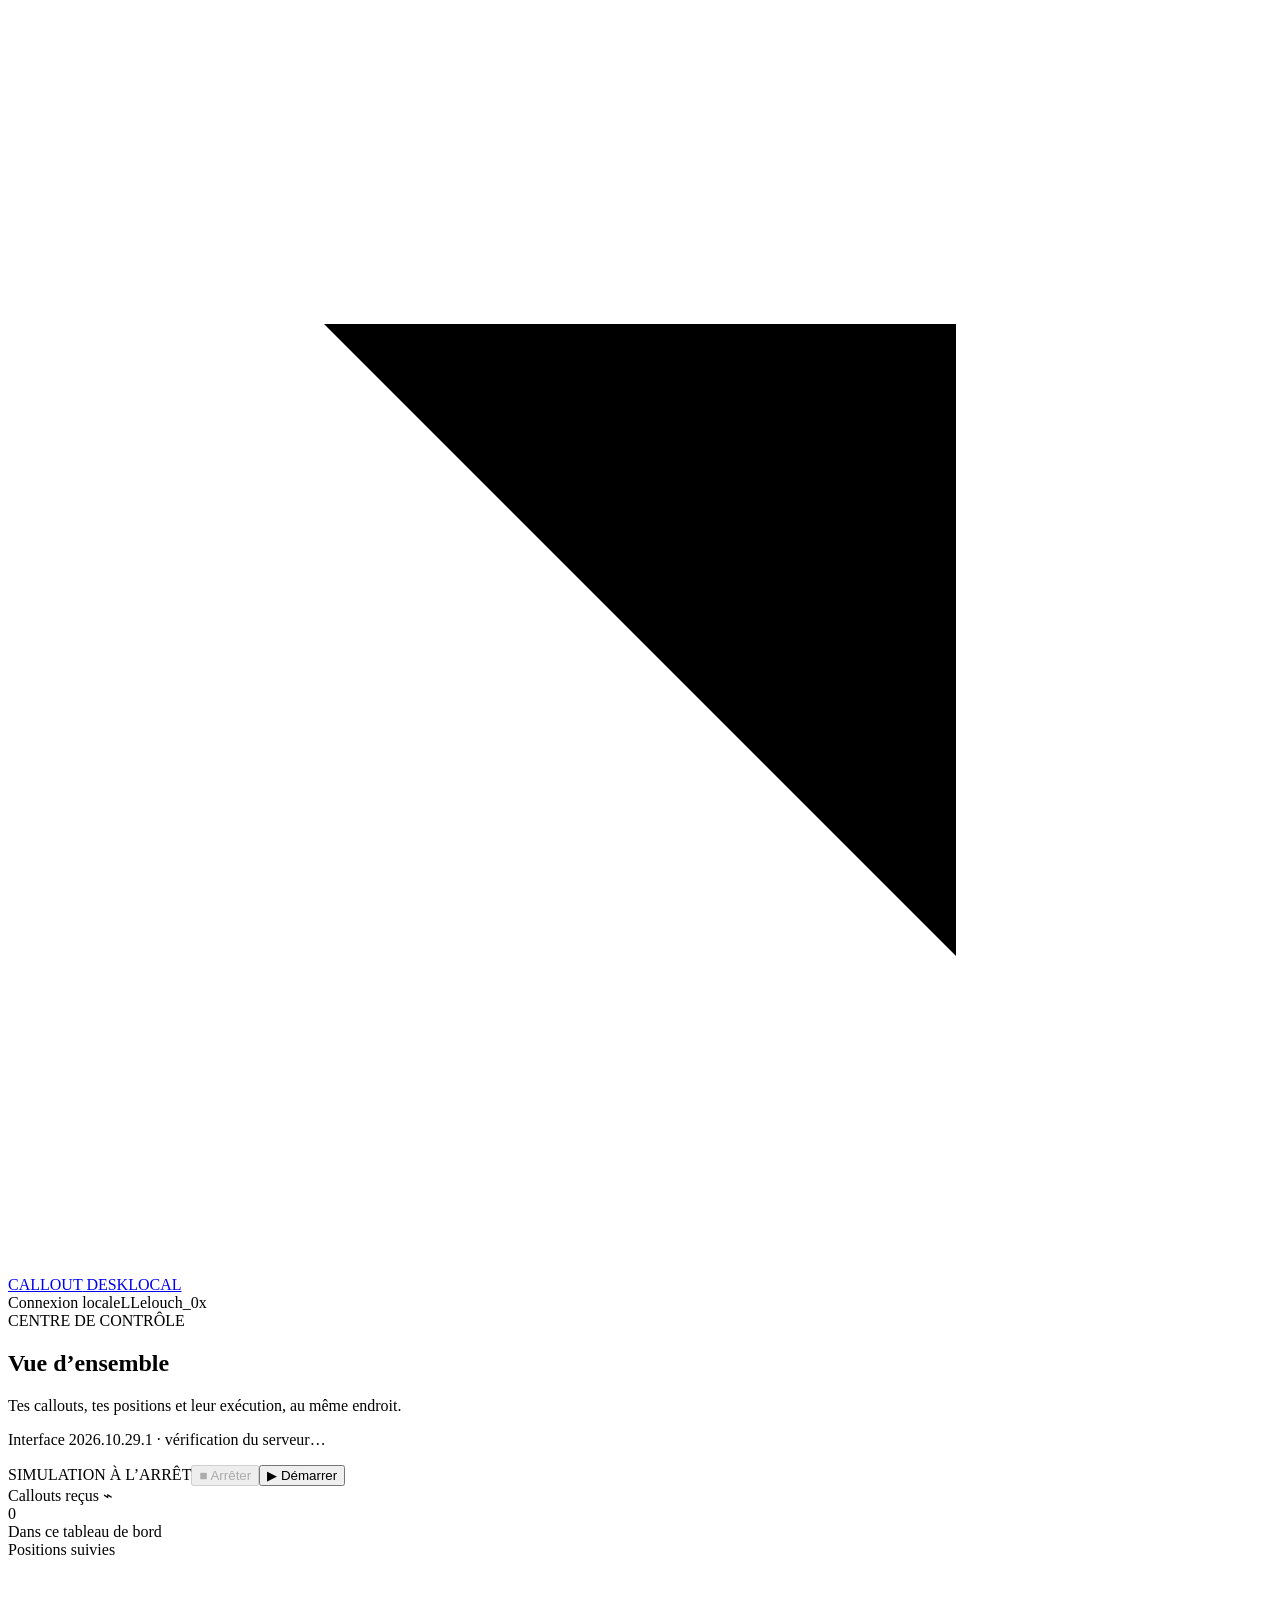
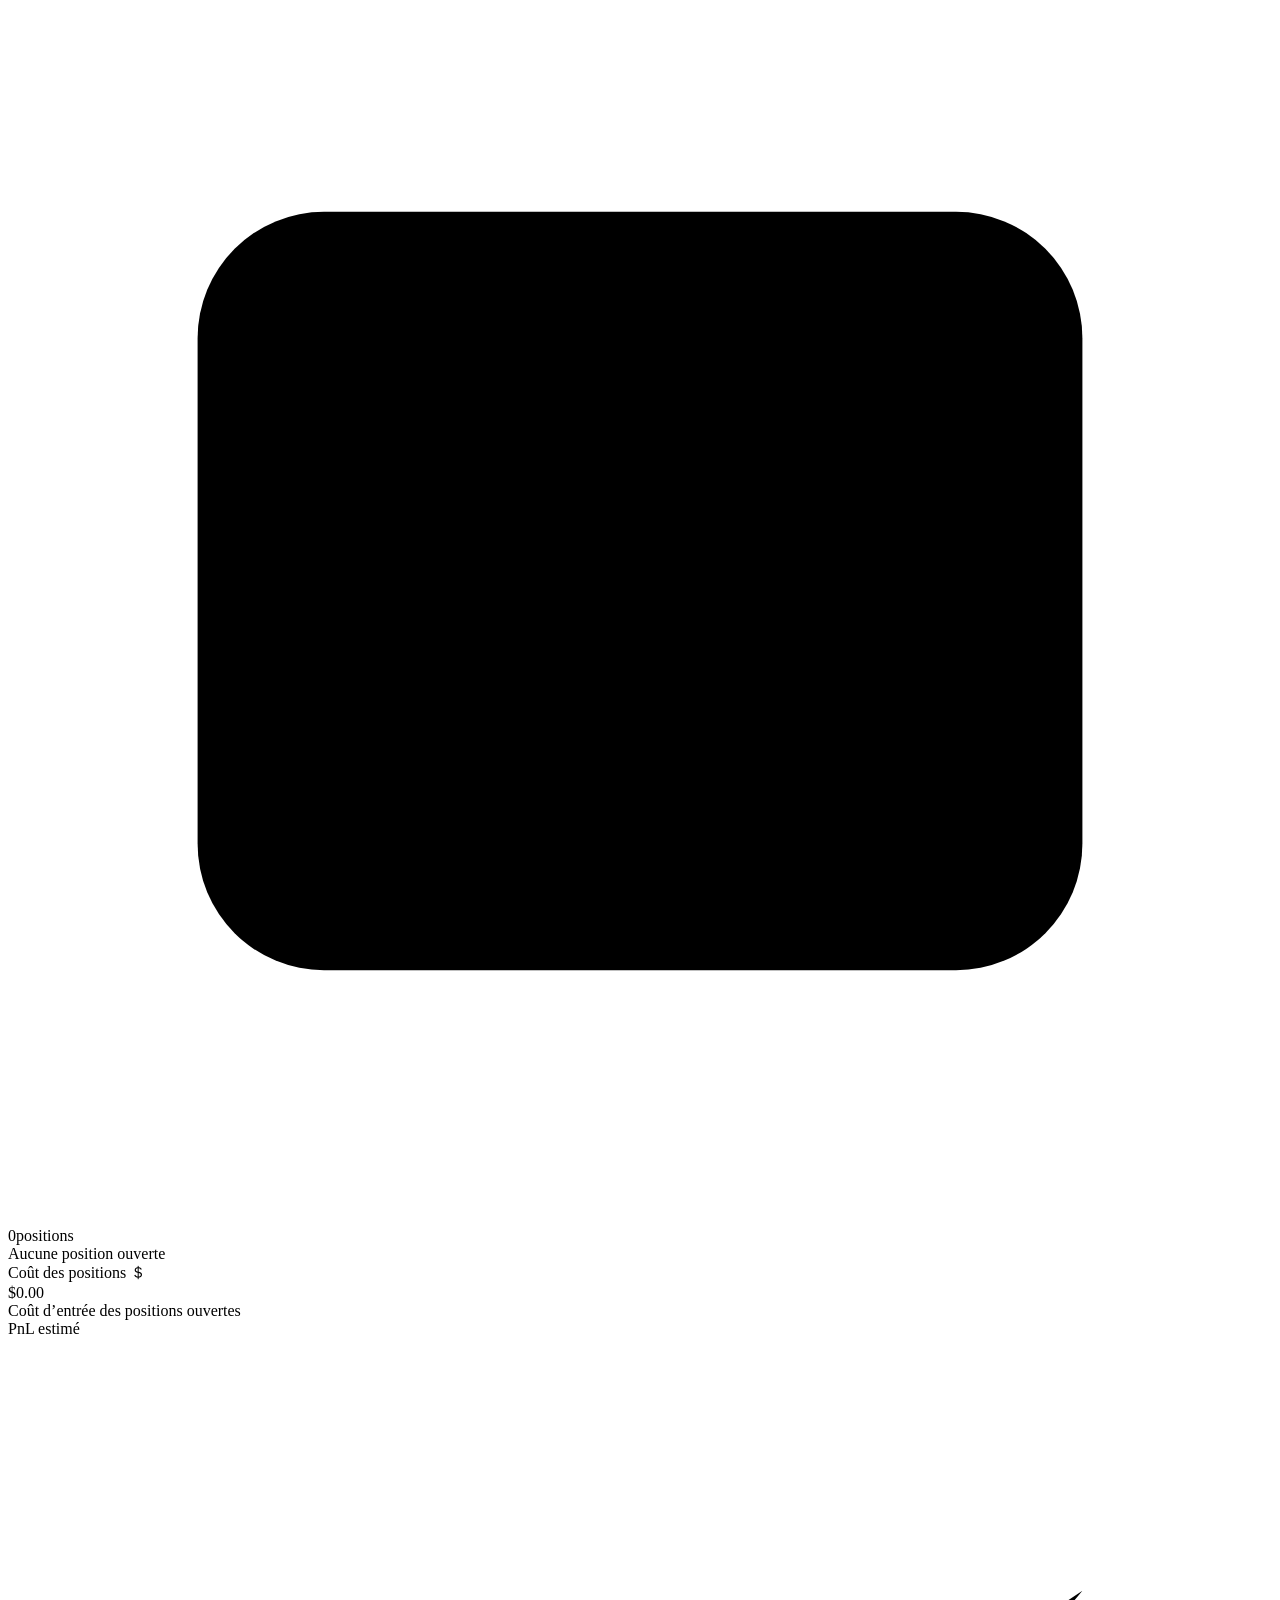
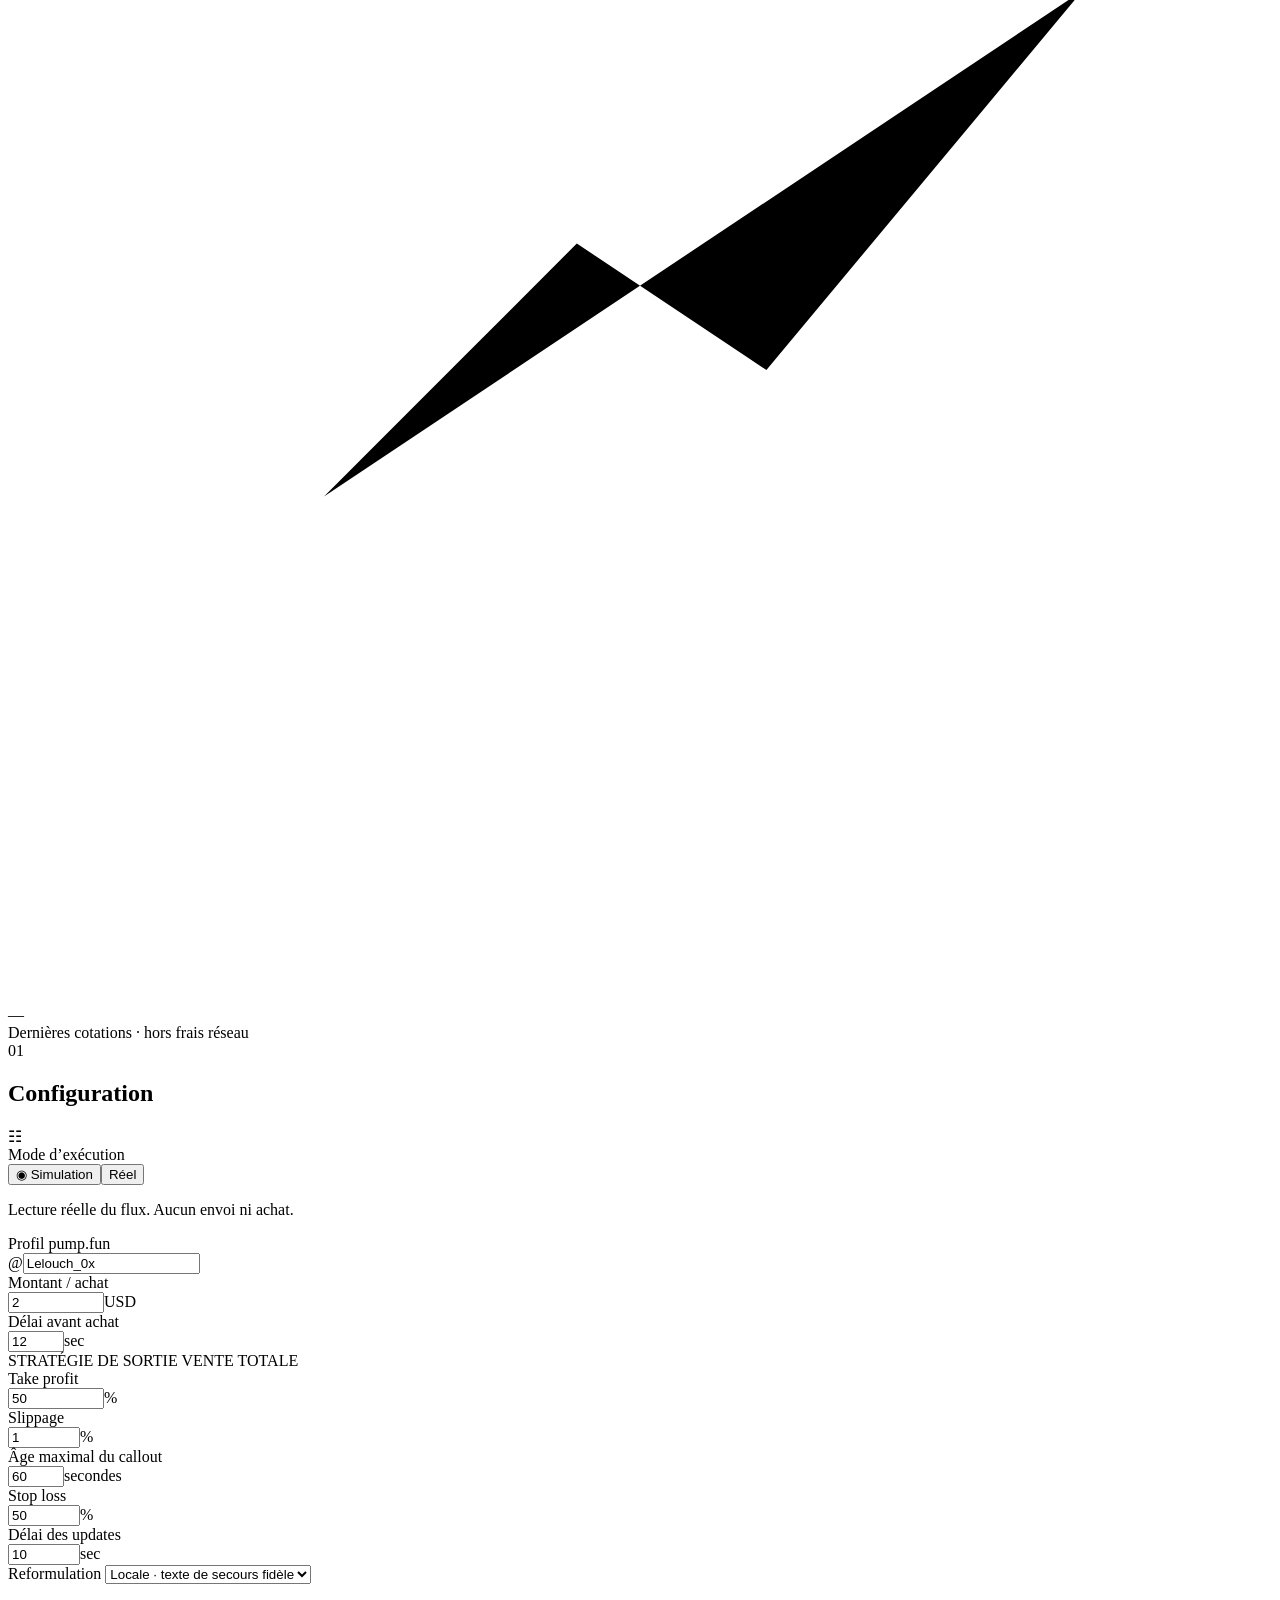
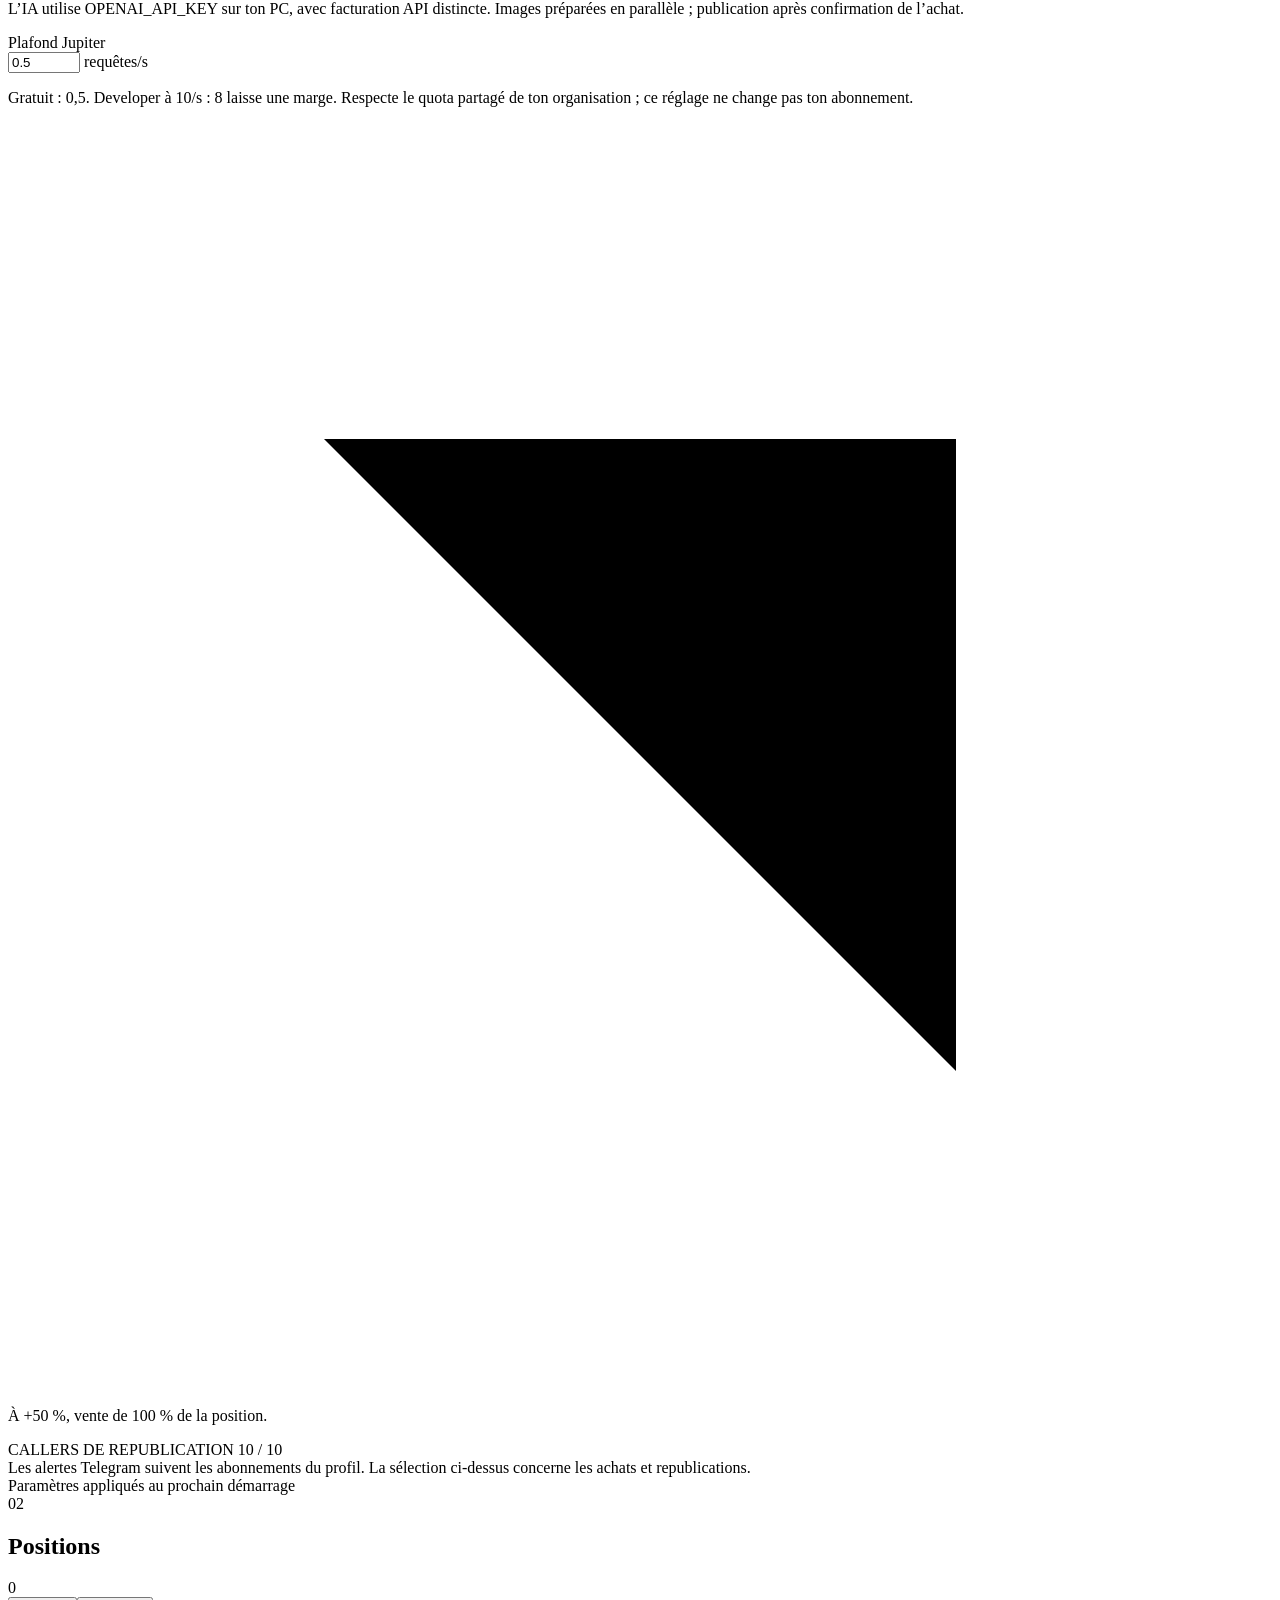
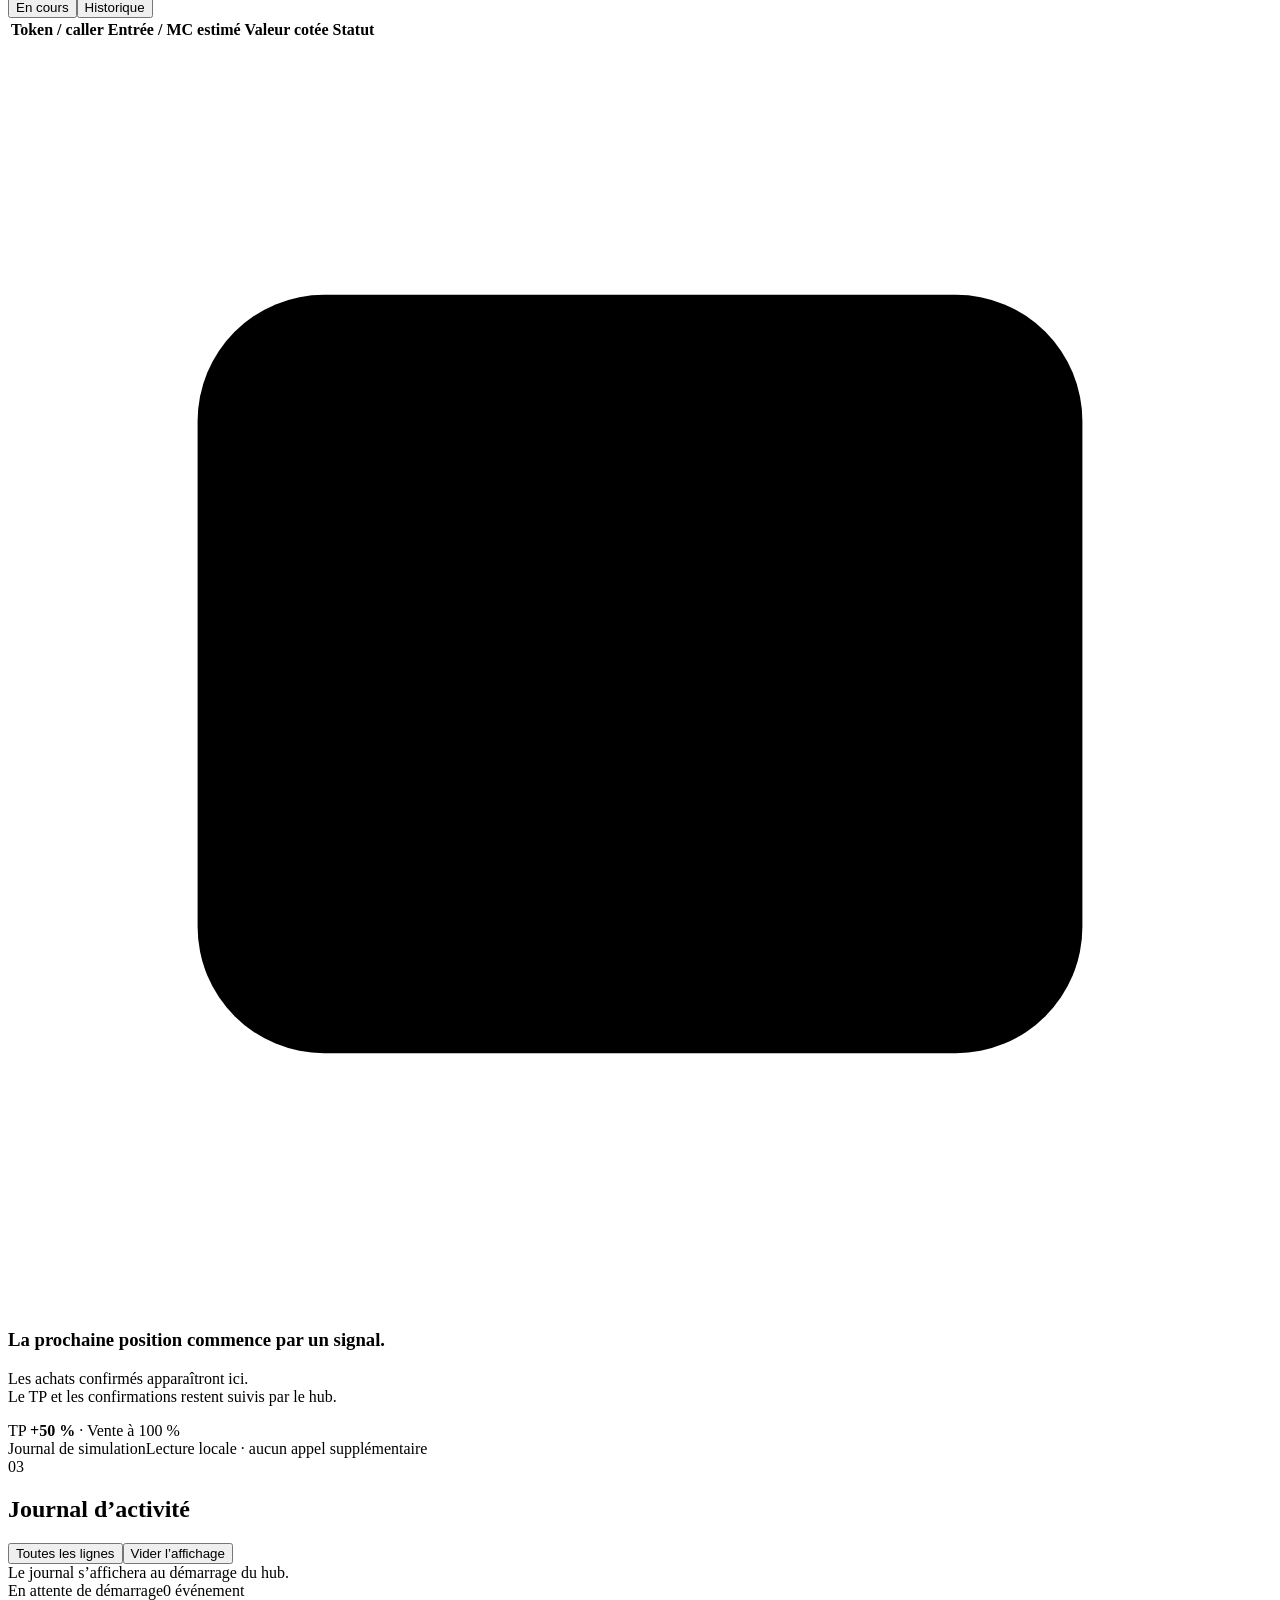
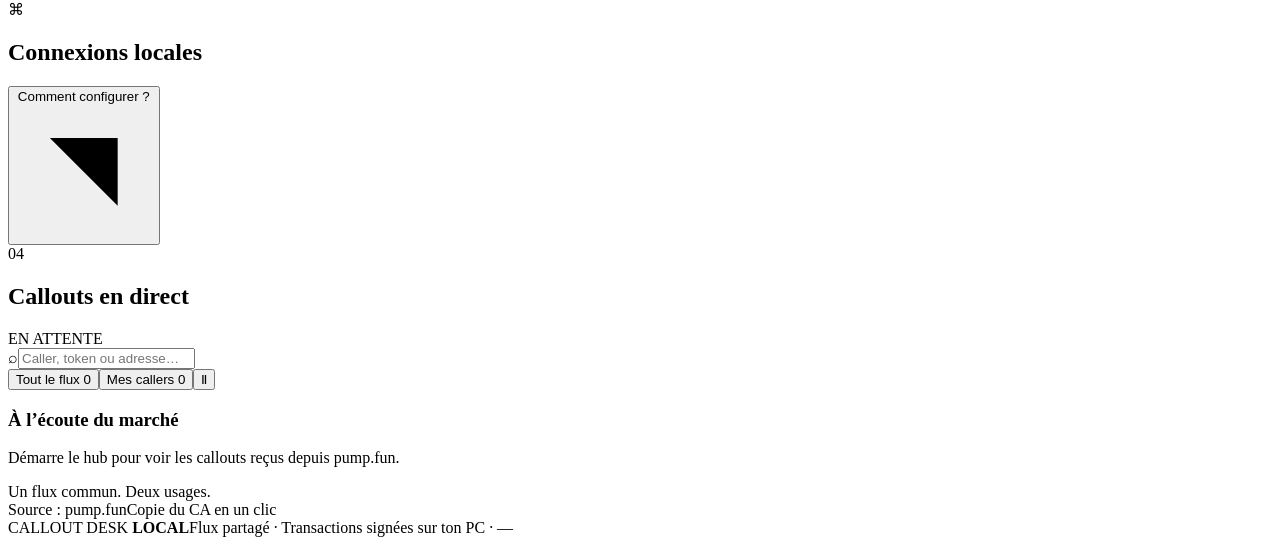
==== commit ea427754: "Detect mixed dashboard versions and identify the running installation" ====
--- a/web/index.html
+++ b/web/index.html
@@ -32,6 +32,7 @@
           </div>
           <h1>Vue d’ensemble</h1>
           <p>Tes callouts, tes positions et leur exécution, au même endroit.</p>
+          <p id="build-label" class="build-label">Interface 2026.10.29.1 · vérification du serveur…</p>
         </div>
         <div class="run-controls">
           <span id="mode-badge" class="badge blue">SIMULATION</span
@@ -43,6 +44,7 @@
           </button>
         </div>
       </section>
+      <aside id="version-banner" class="version-banner" role="alert" hidden></aside>
       <section class="metrics" aria-label="Indicateurs">
         <article class="metric">
           <div class="metric-top">
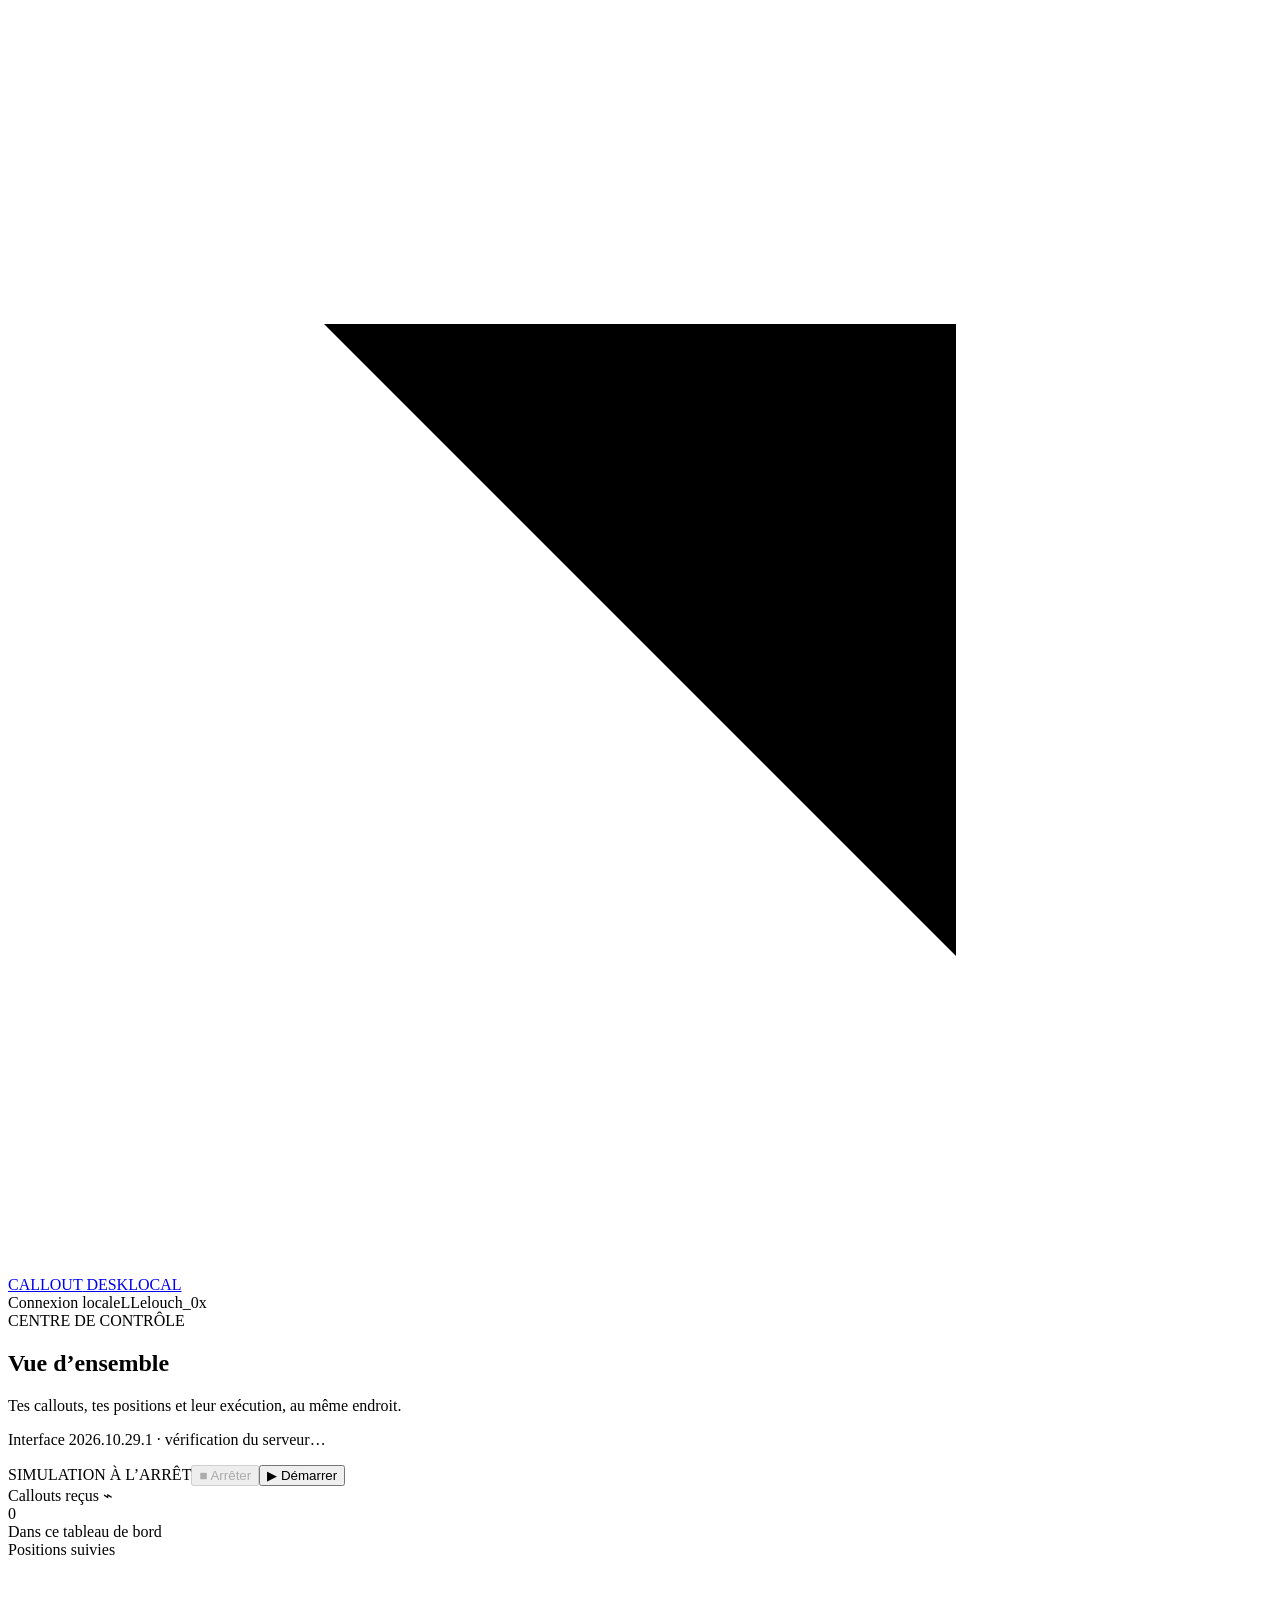
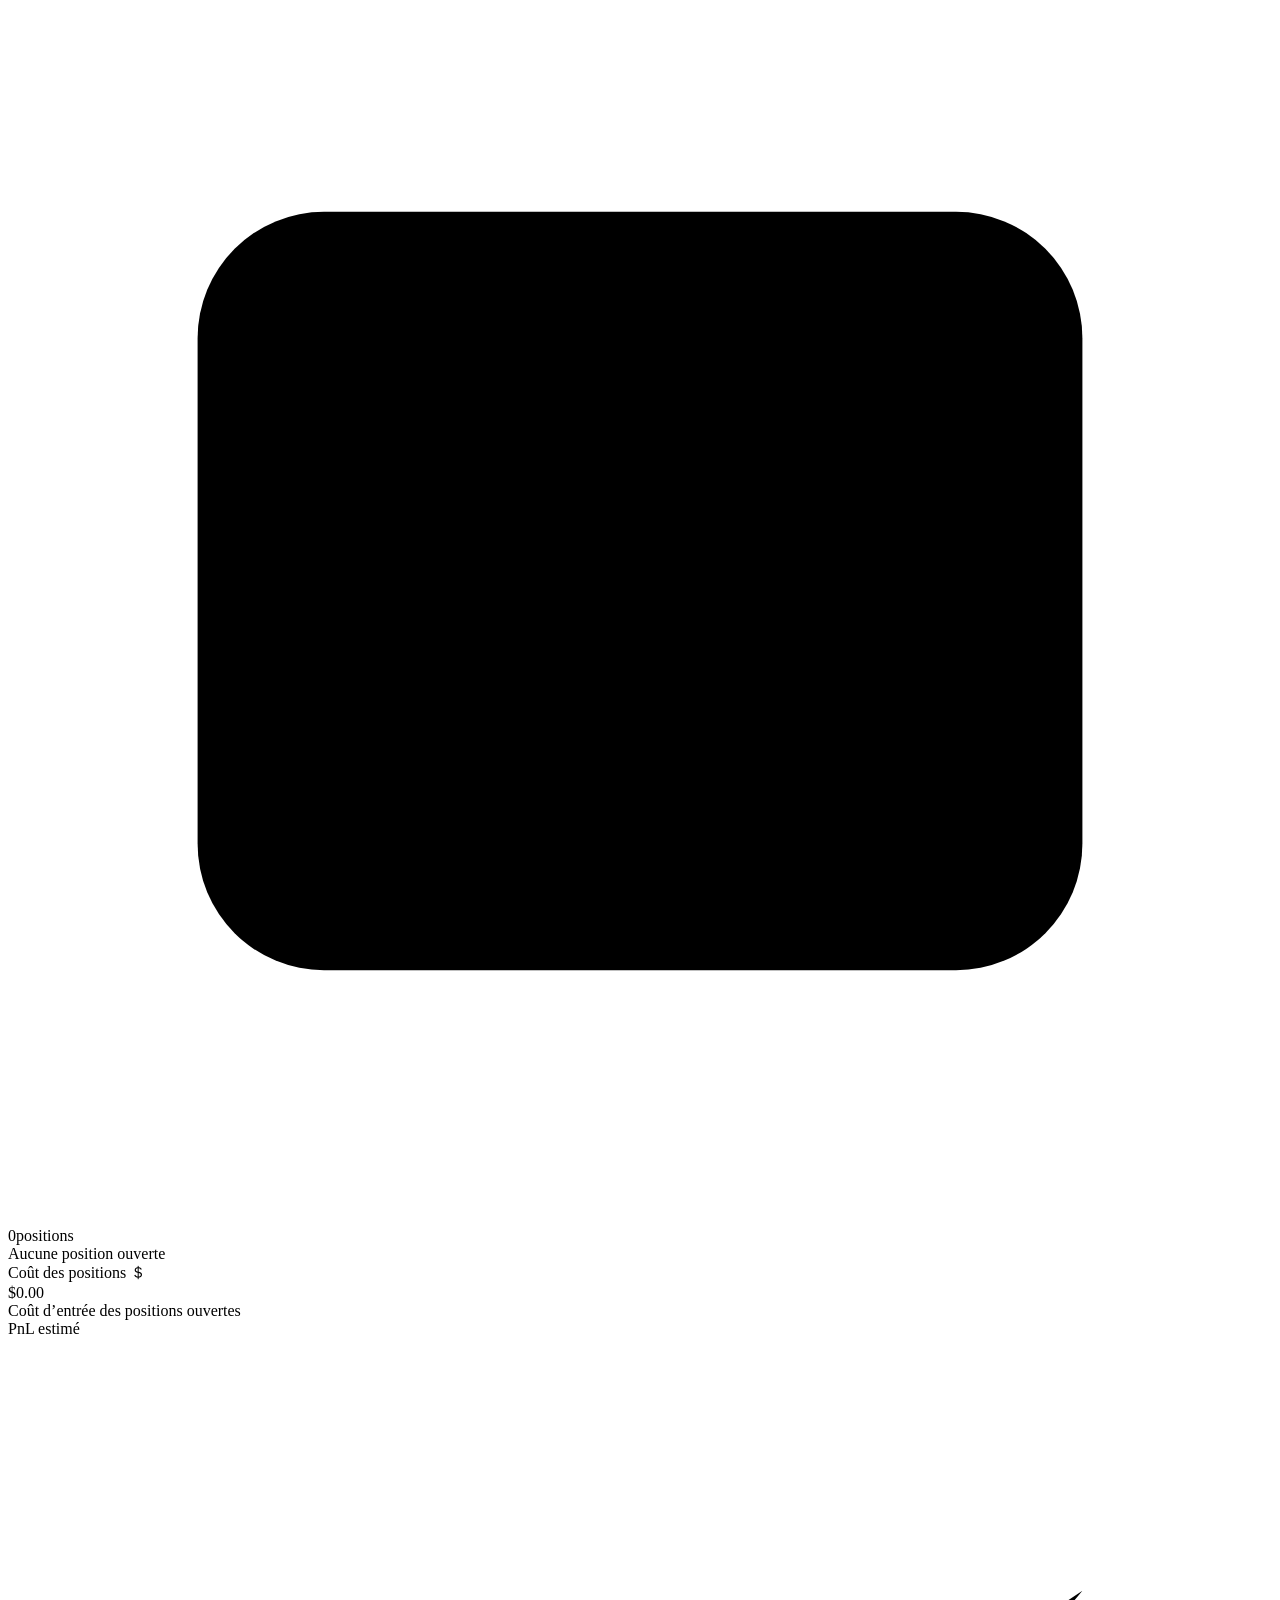
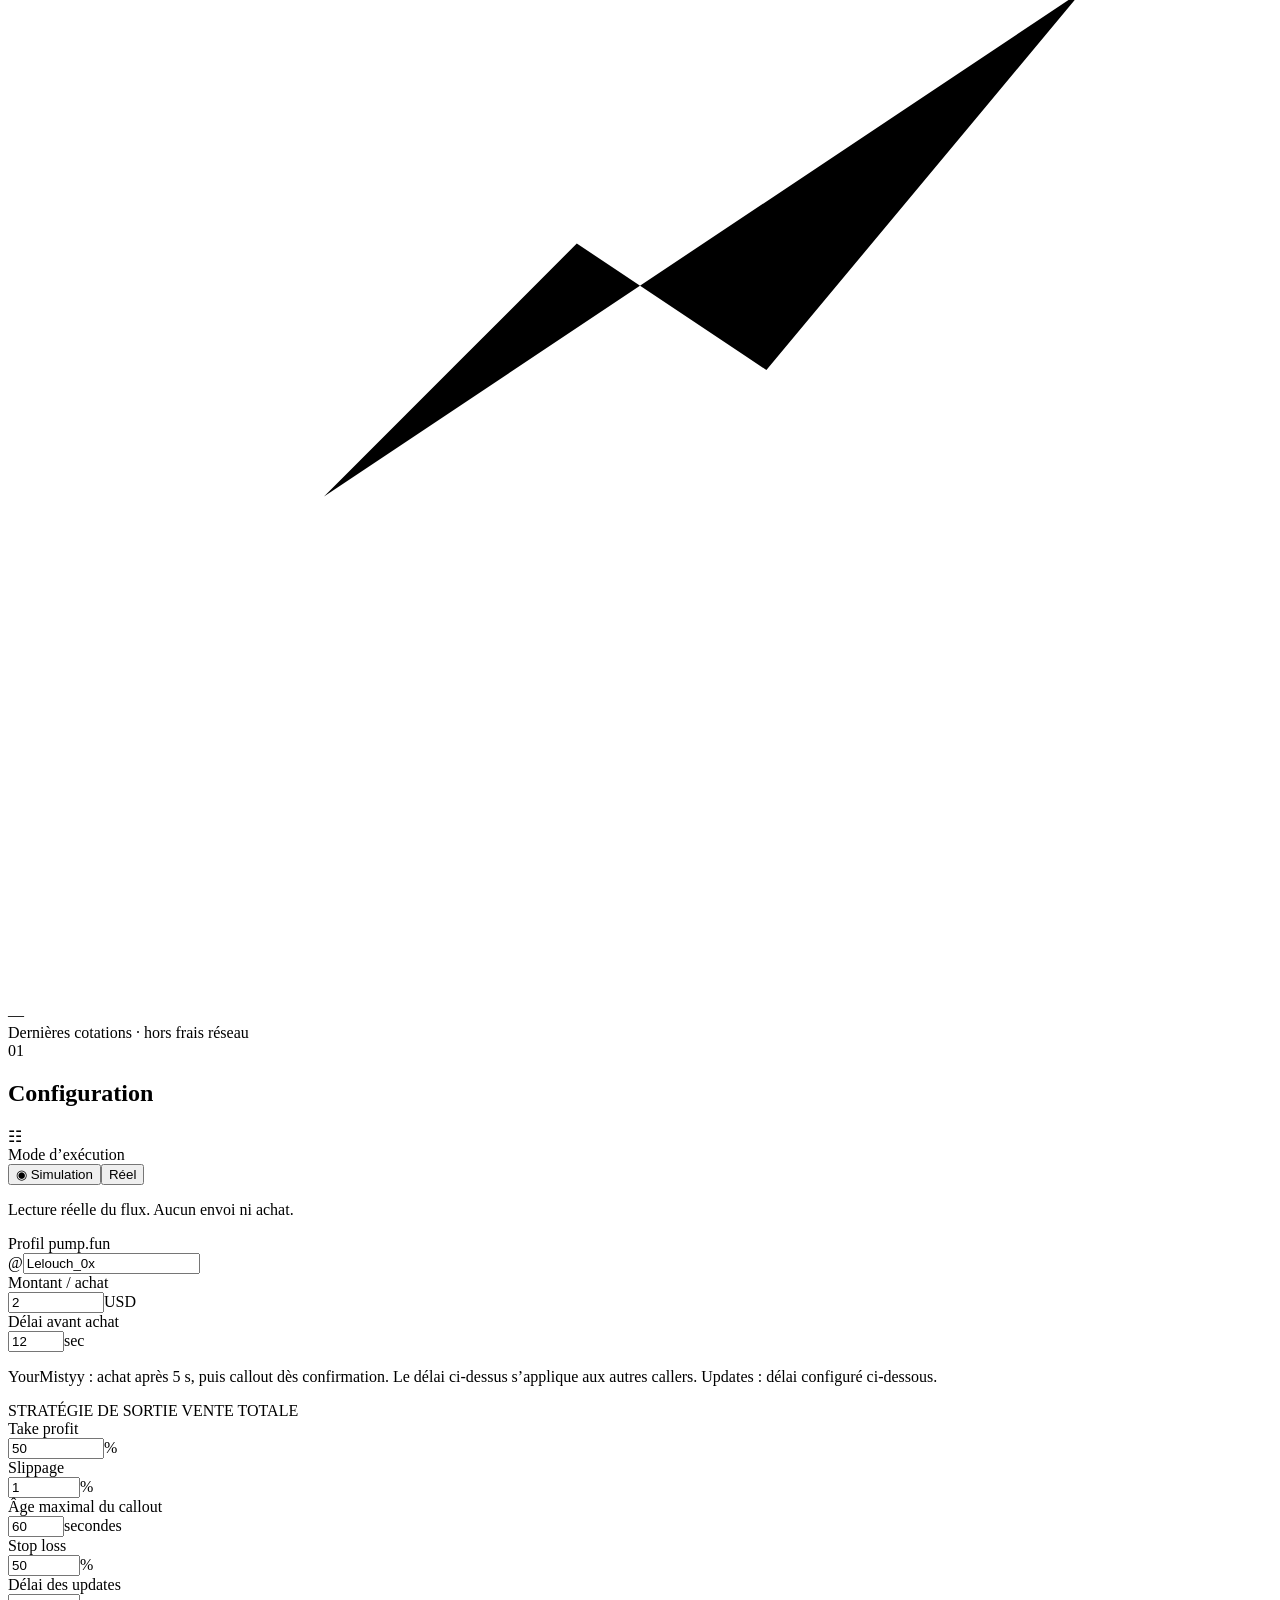
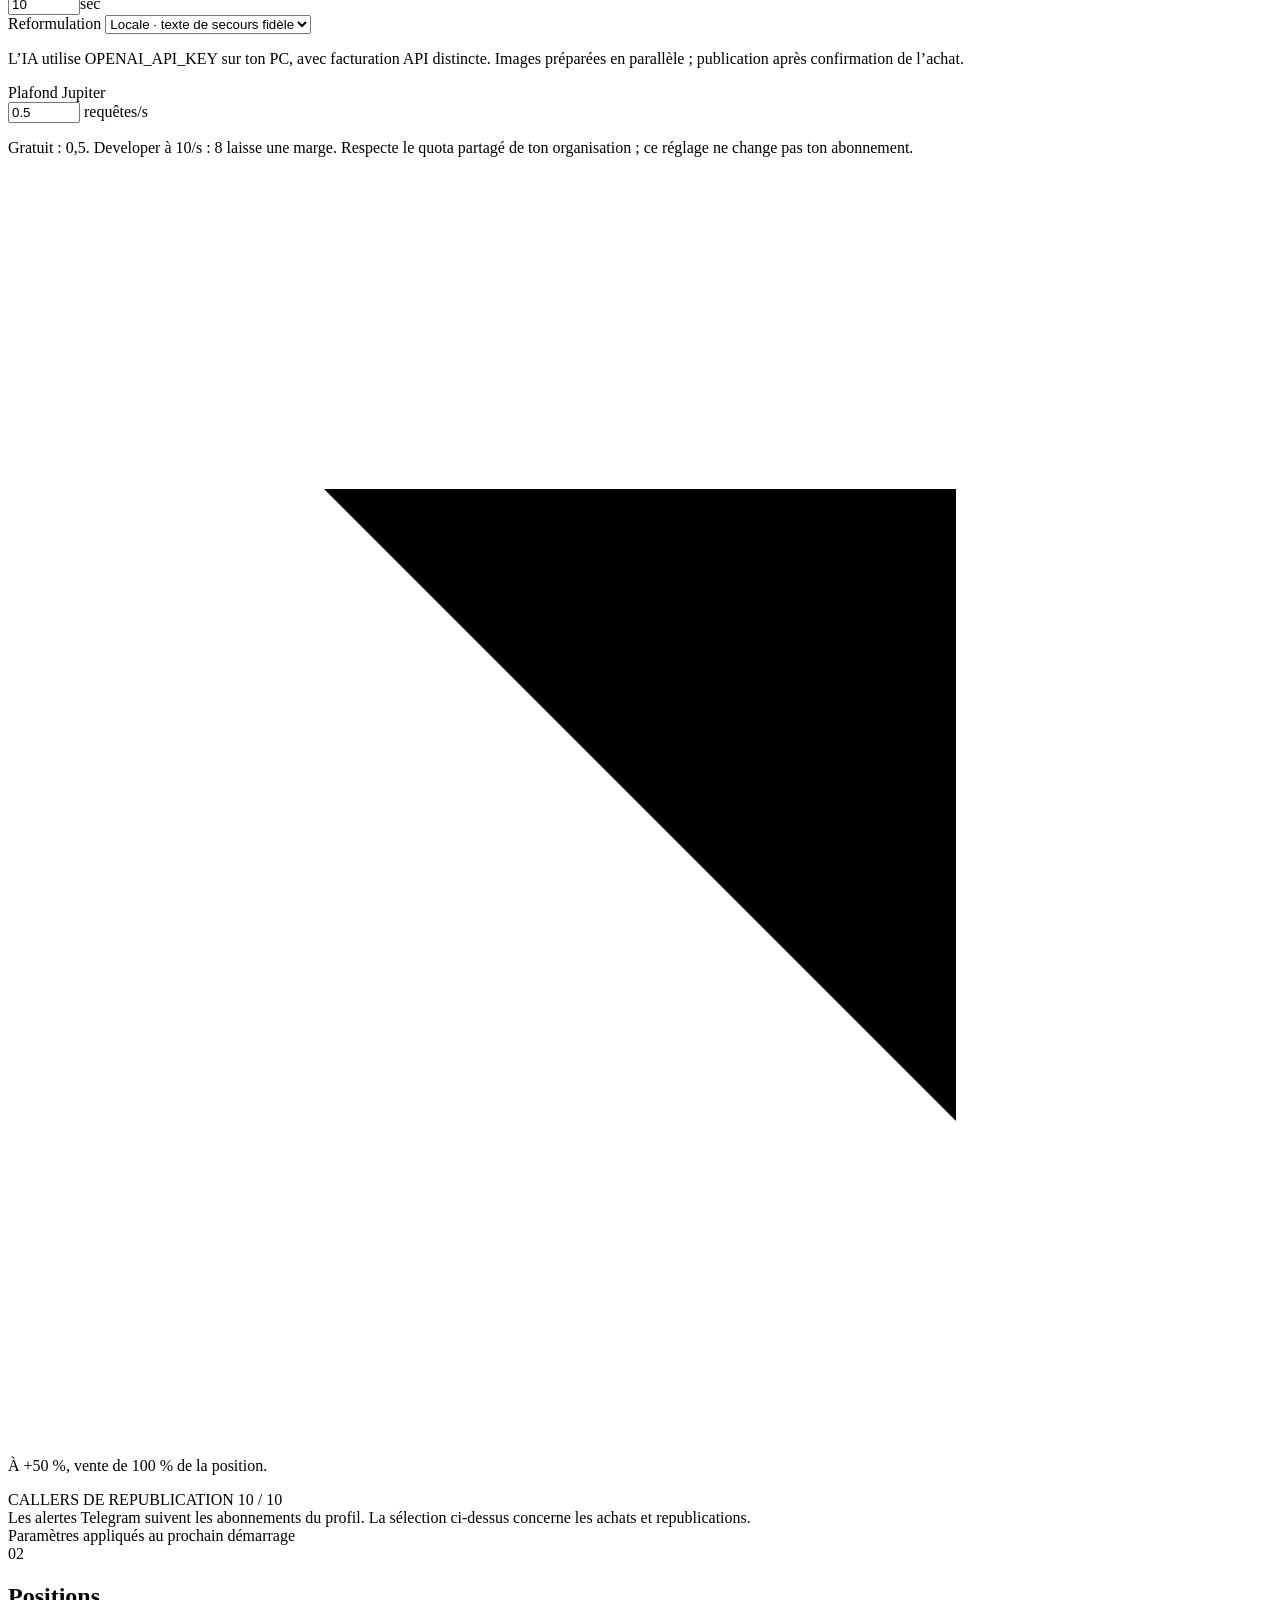
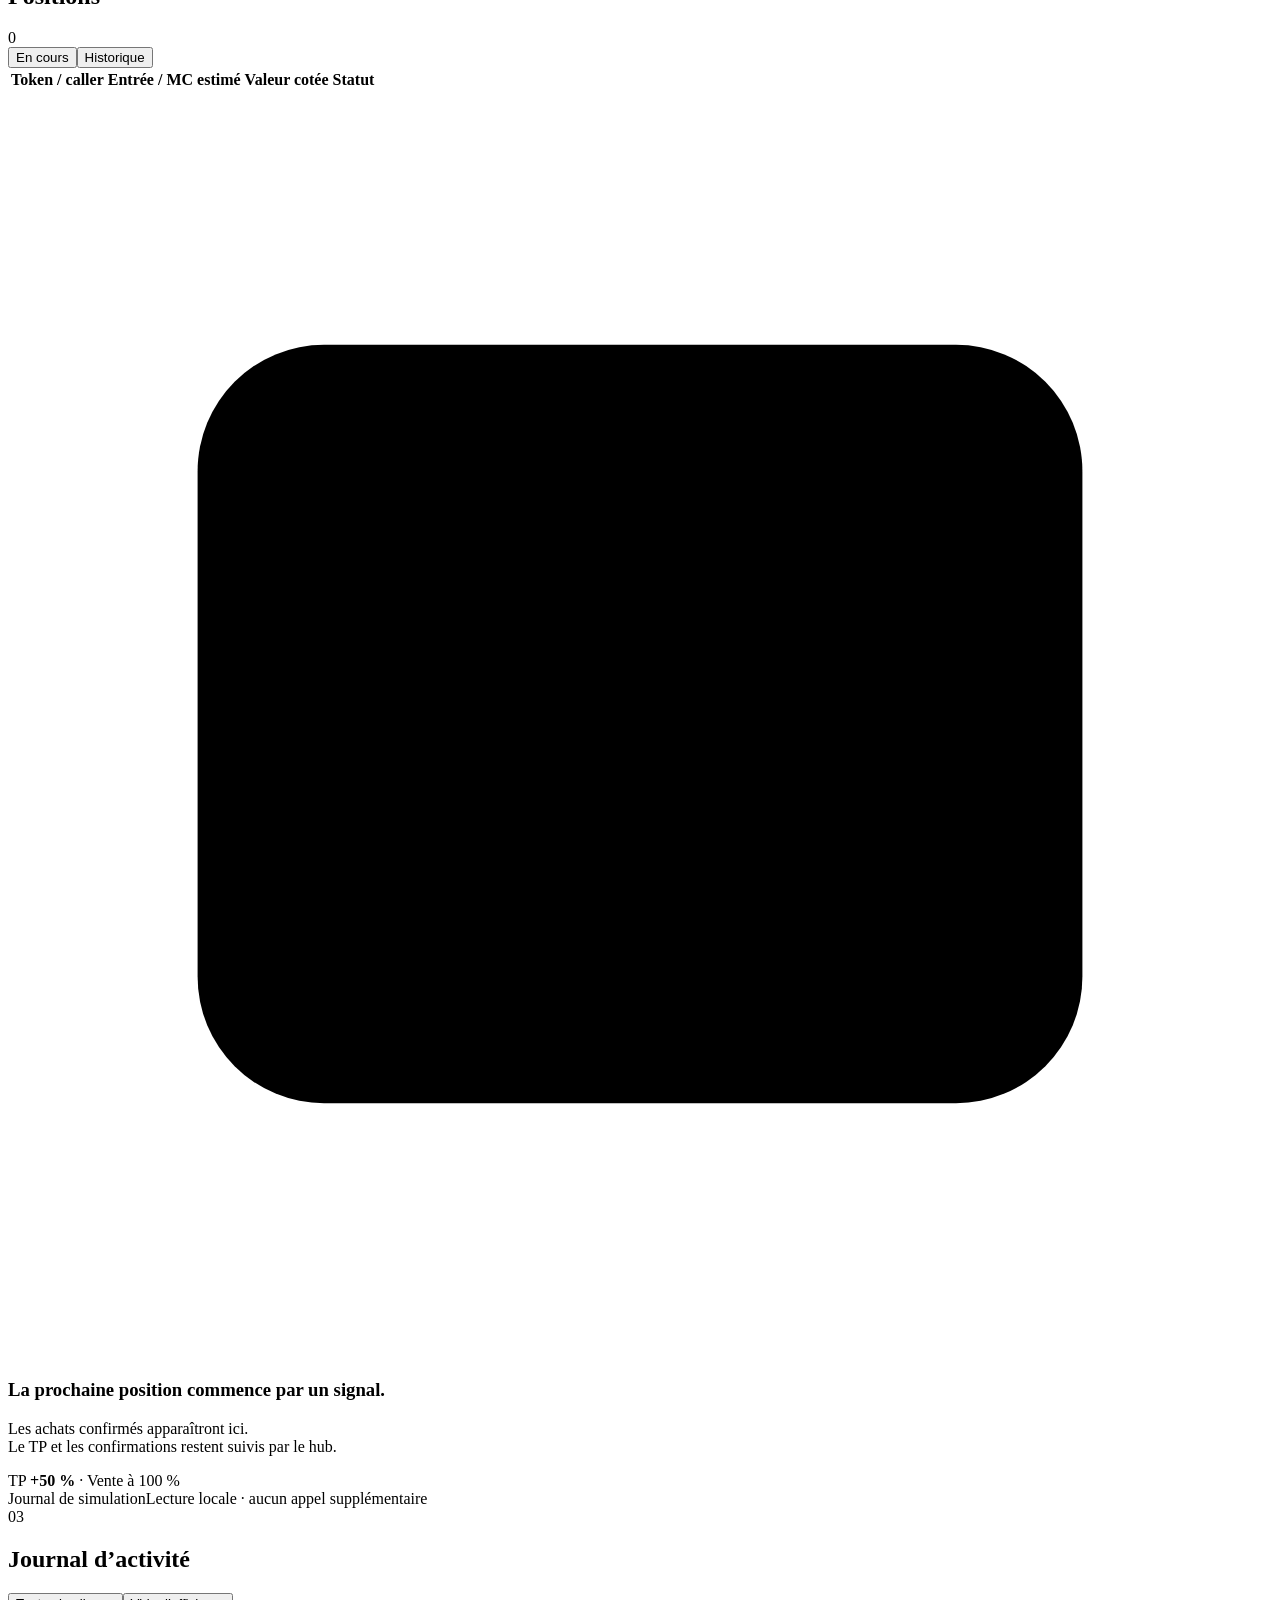
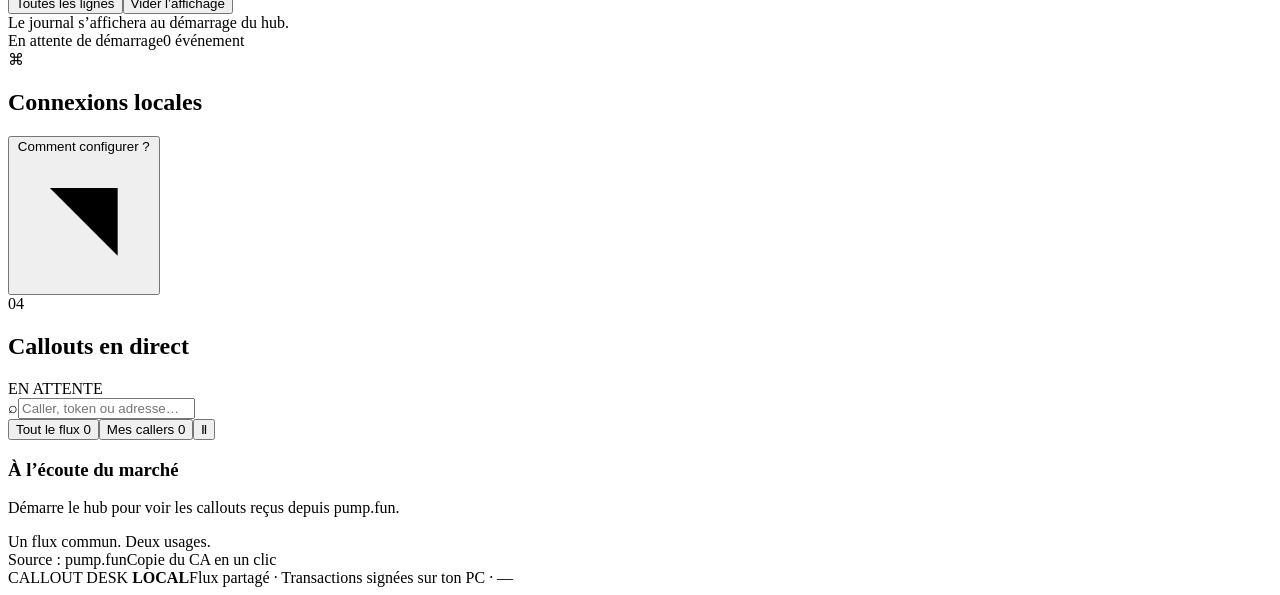
==== commit 0d8e493b: "Set YourMistyy entry delay to five seconds" ====
--- a/web/index.html
+++ b/web/index.html
@@ -150,6 +150,7 @@
                 </div></label
               >
             </div>
+            <p class="hint">YourMistyy : achat après 5 s, puis callout dès confirmation. Le délai ci-dessus s’applique aux autres callers. Updates : délai configuré ci-dessous.</p>
             <div class="divider"></div>
             <div class="section-label">
               STRATÉGIE DE SORTIE <span class="micro-badge">VENTE TOTALE</span>
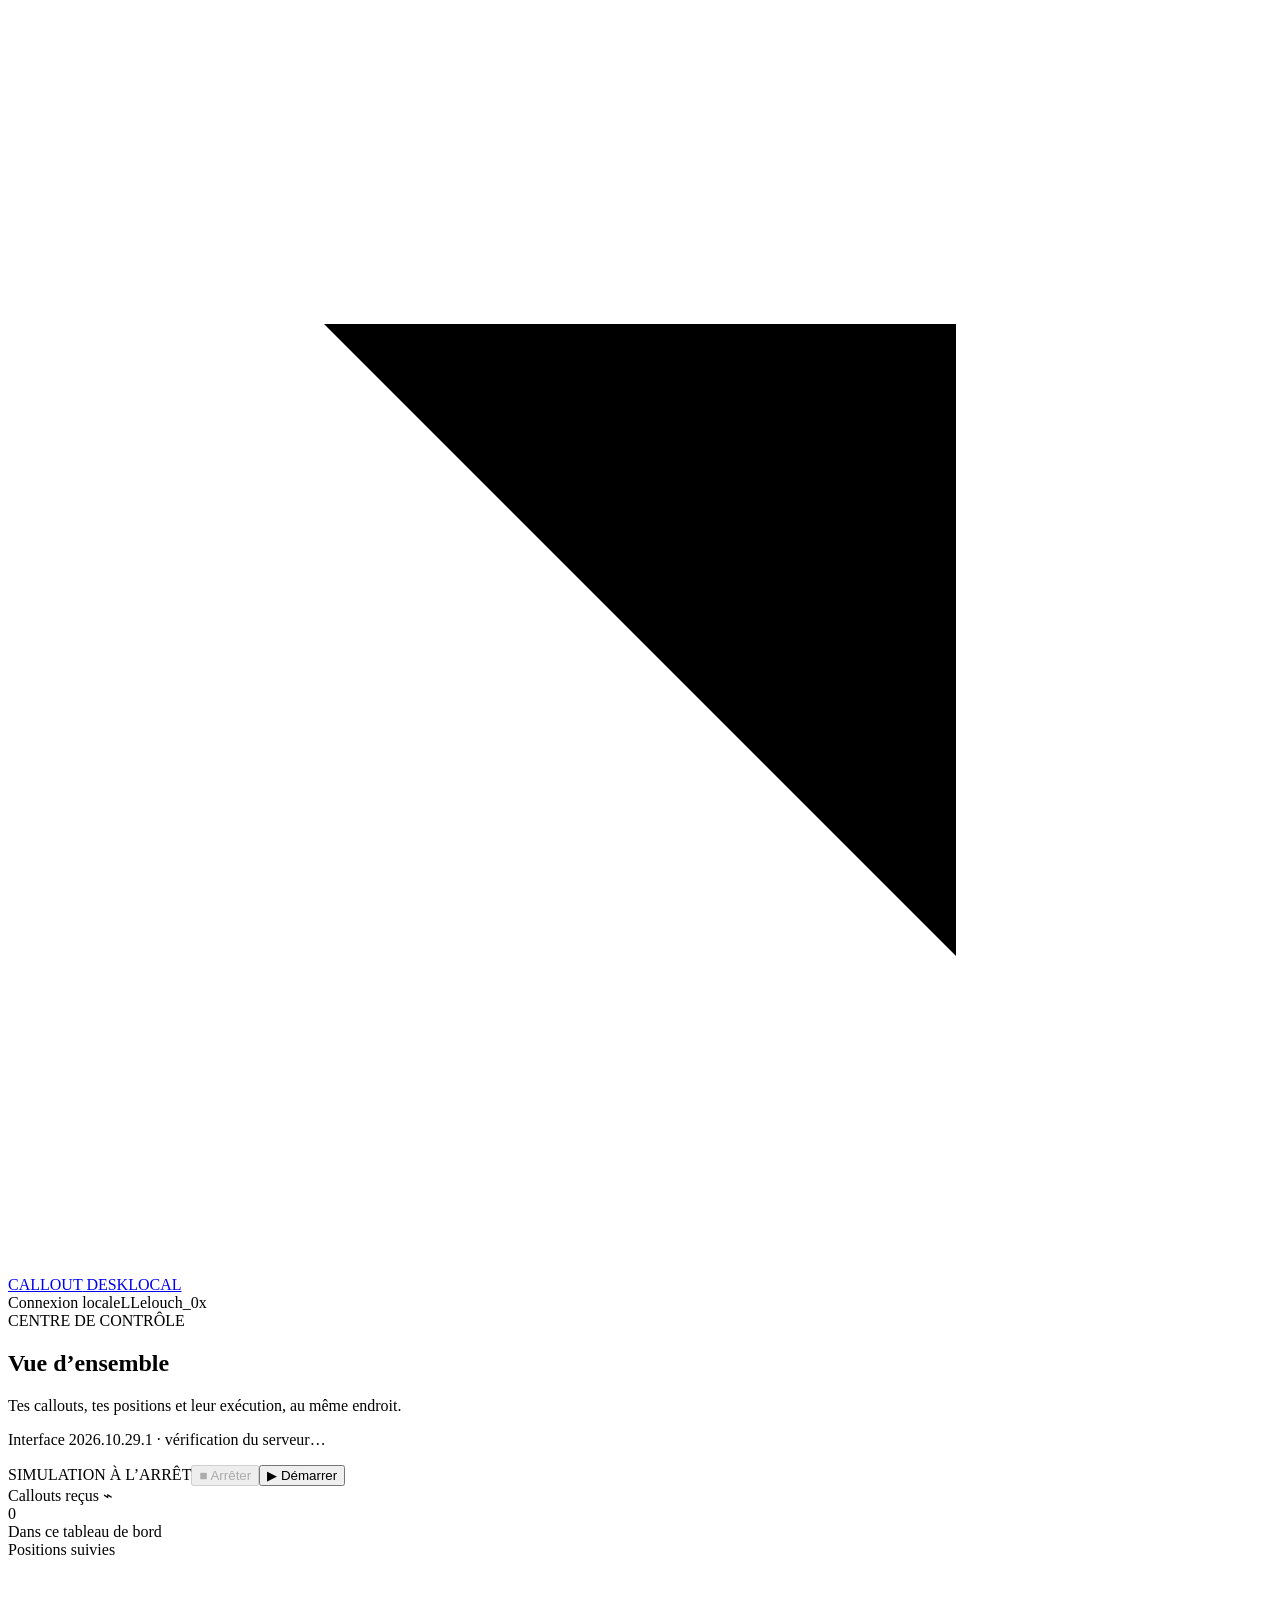
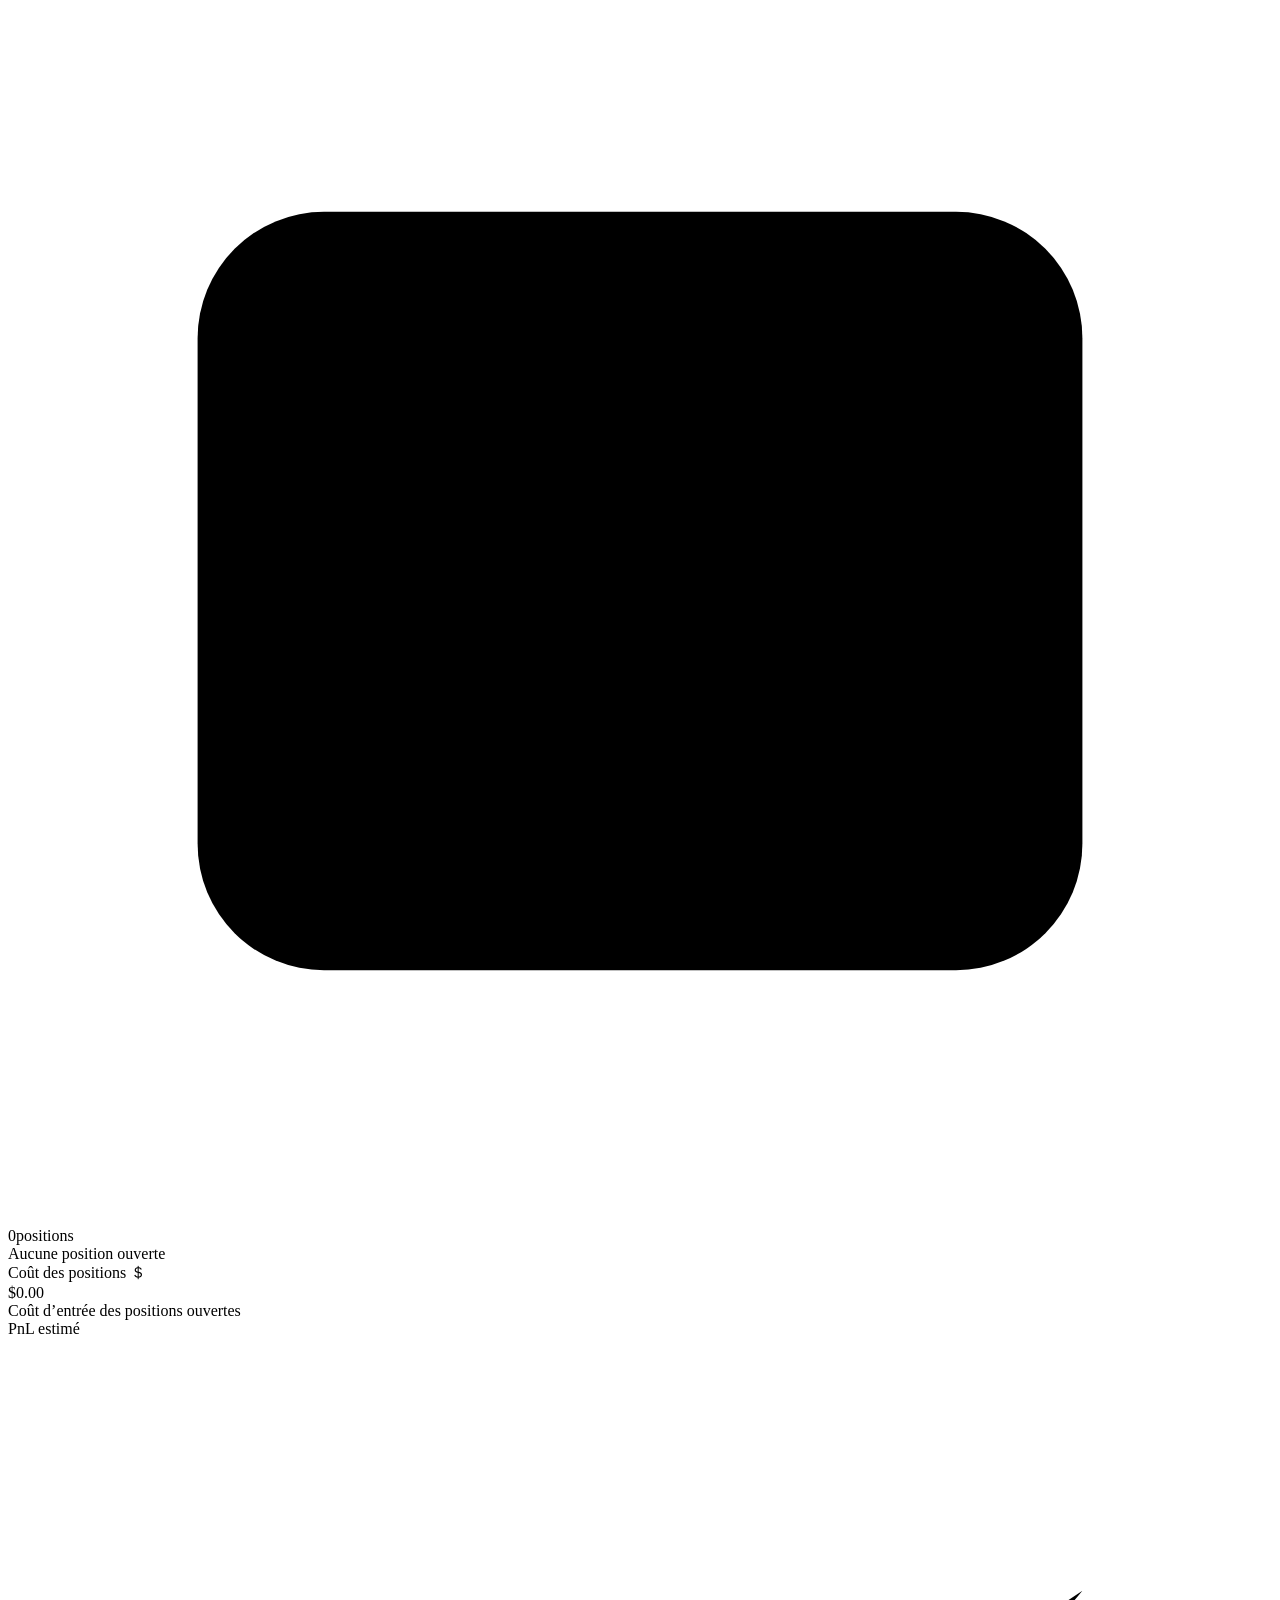
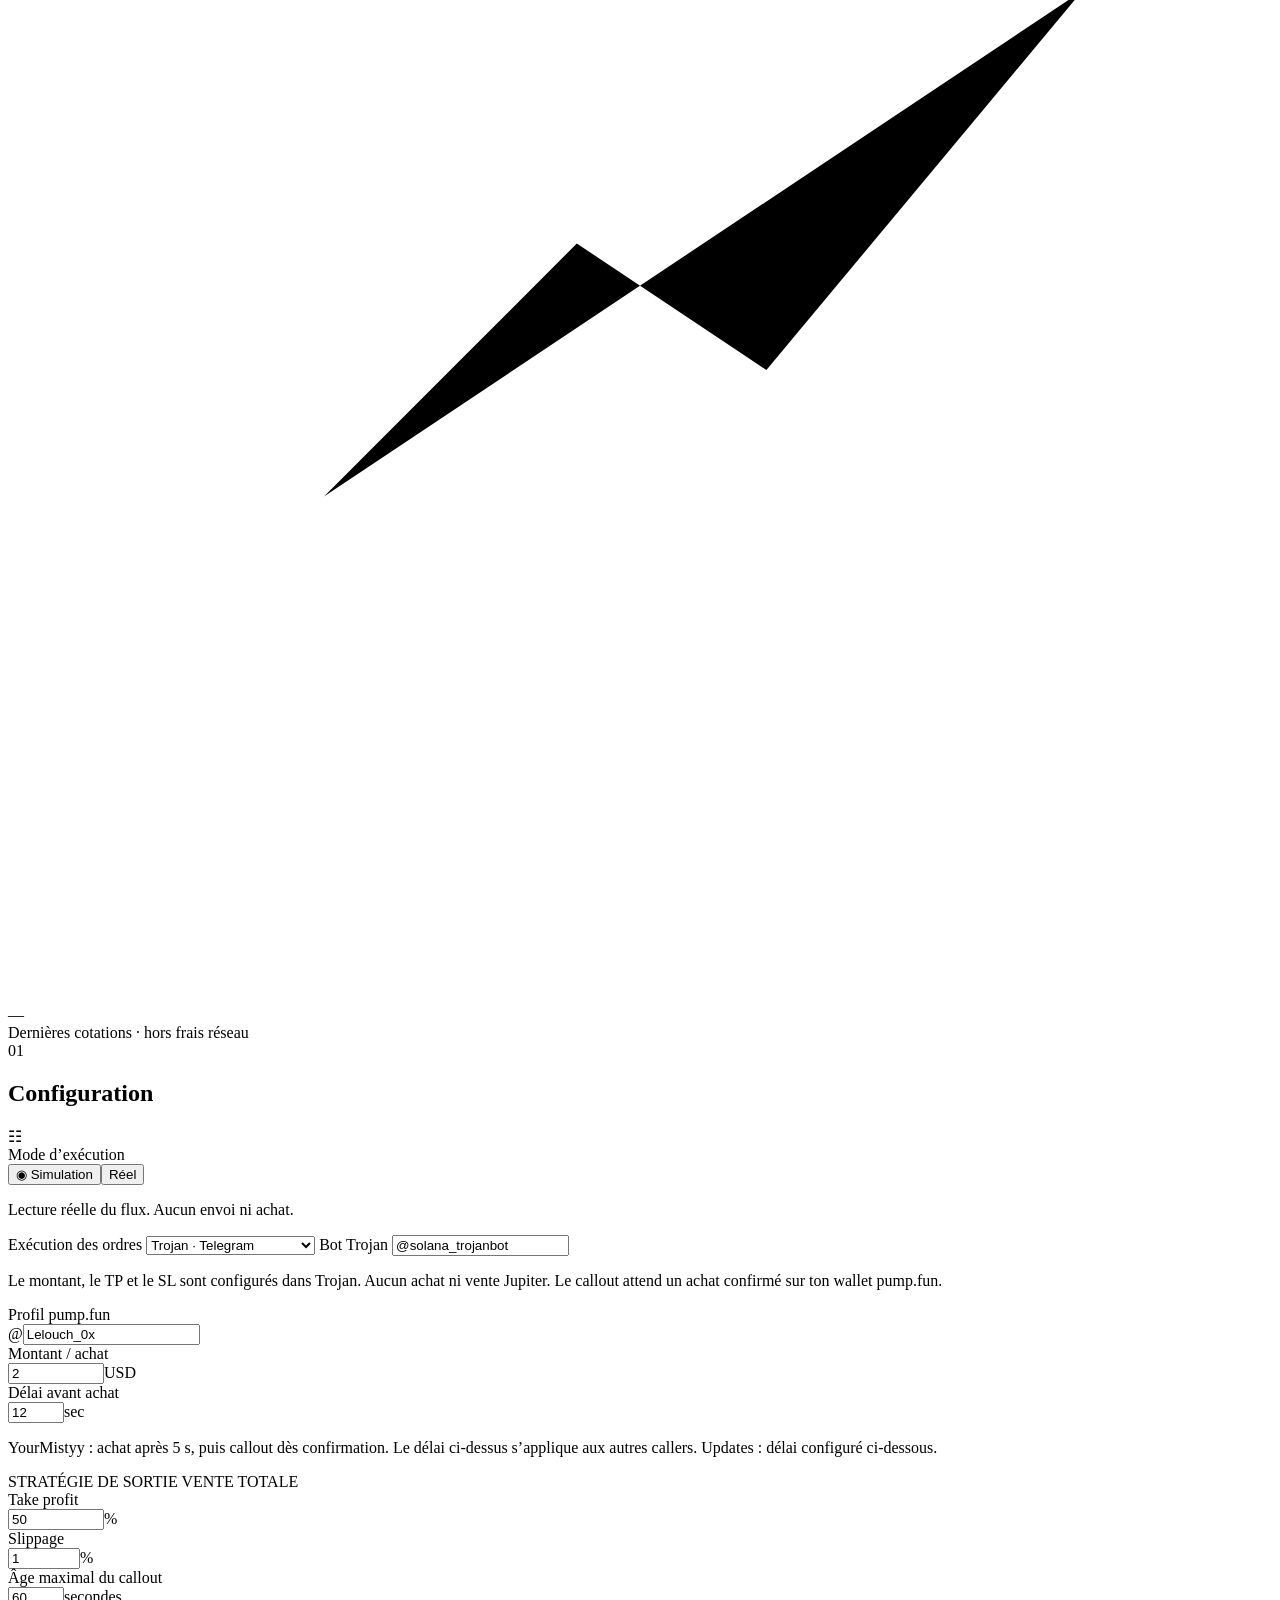
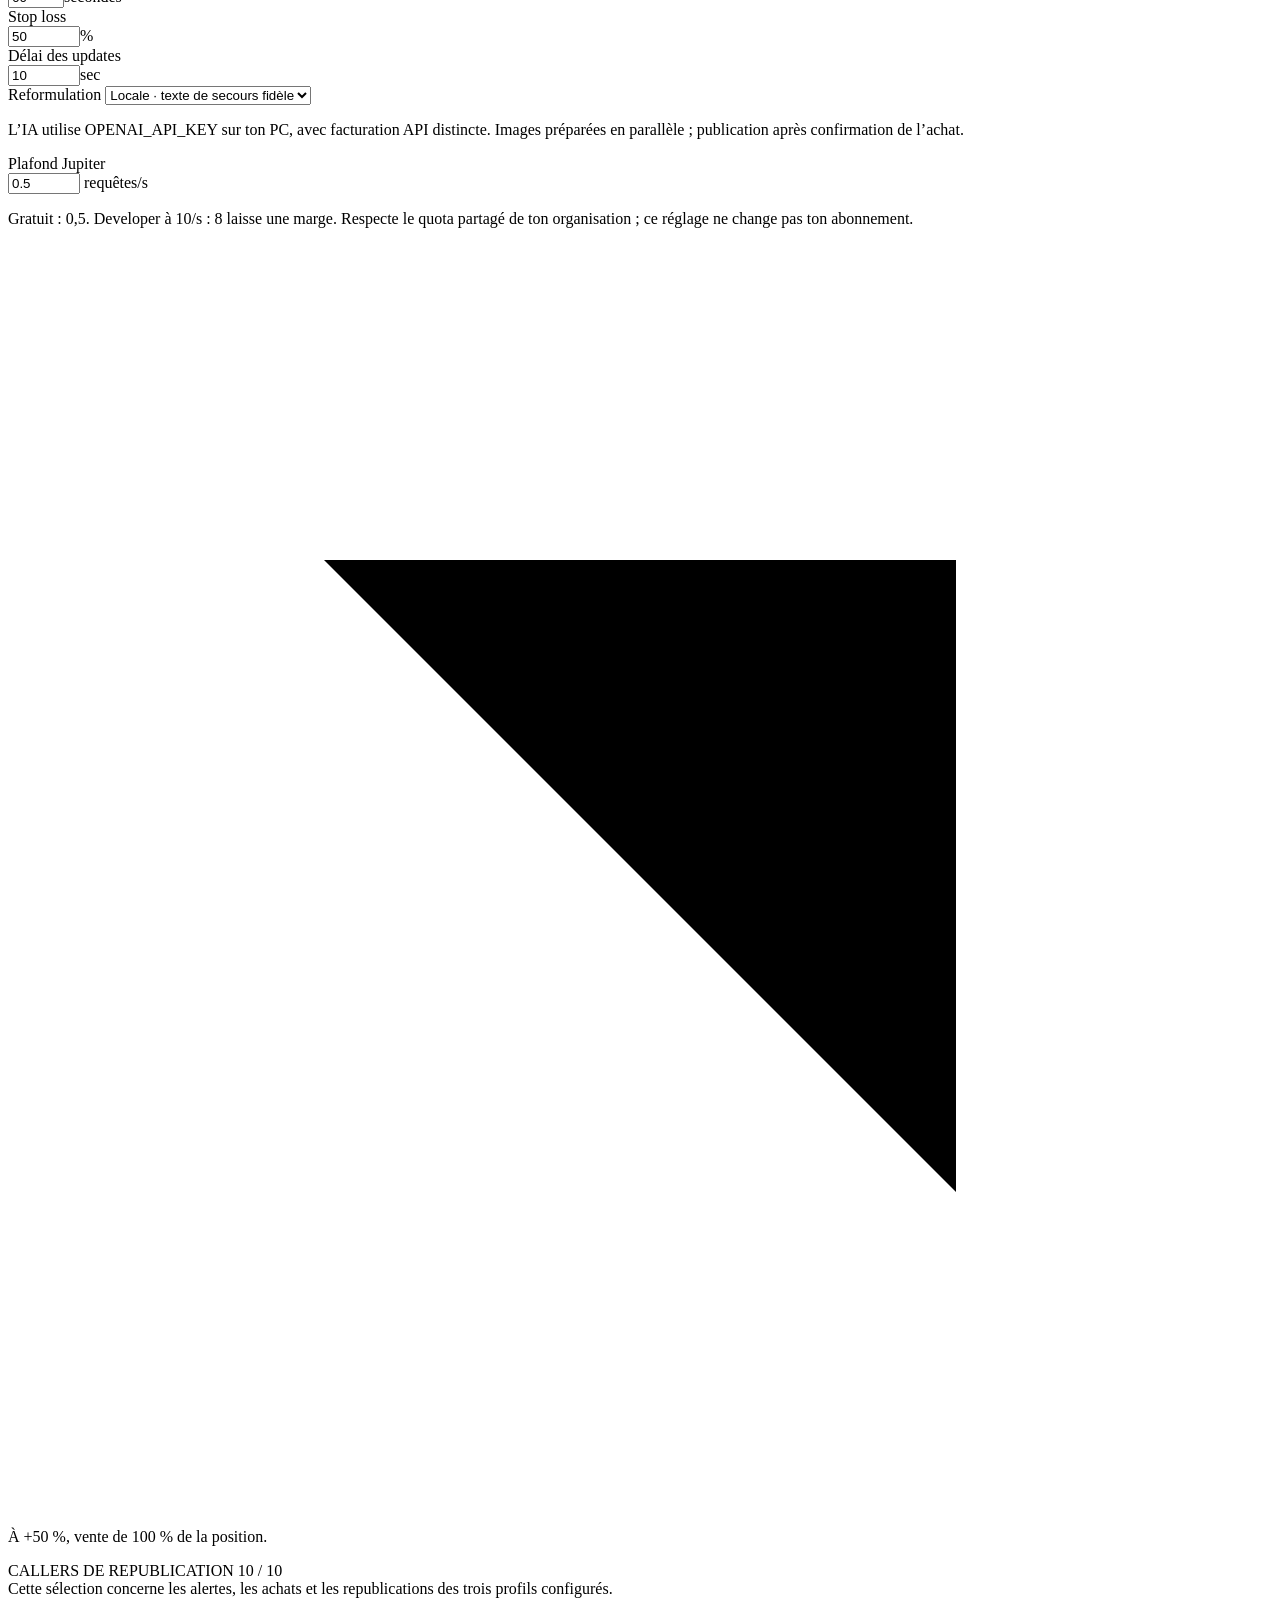
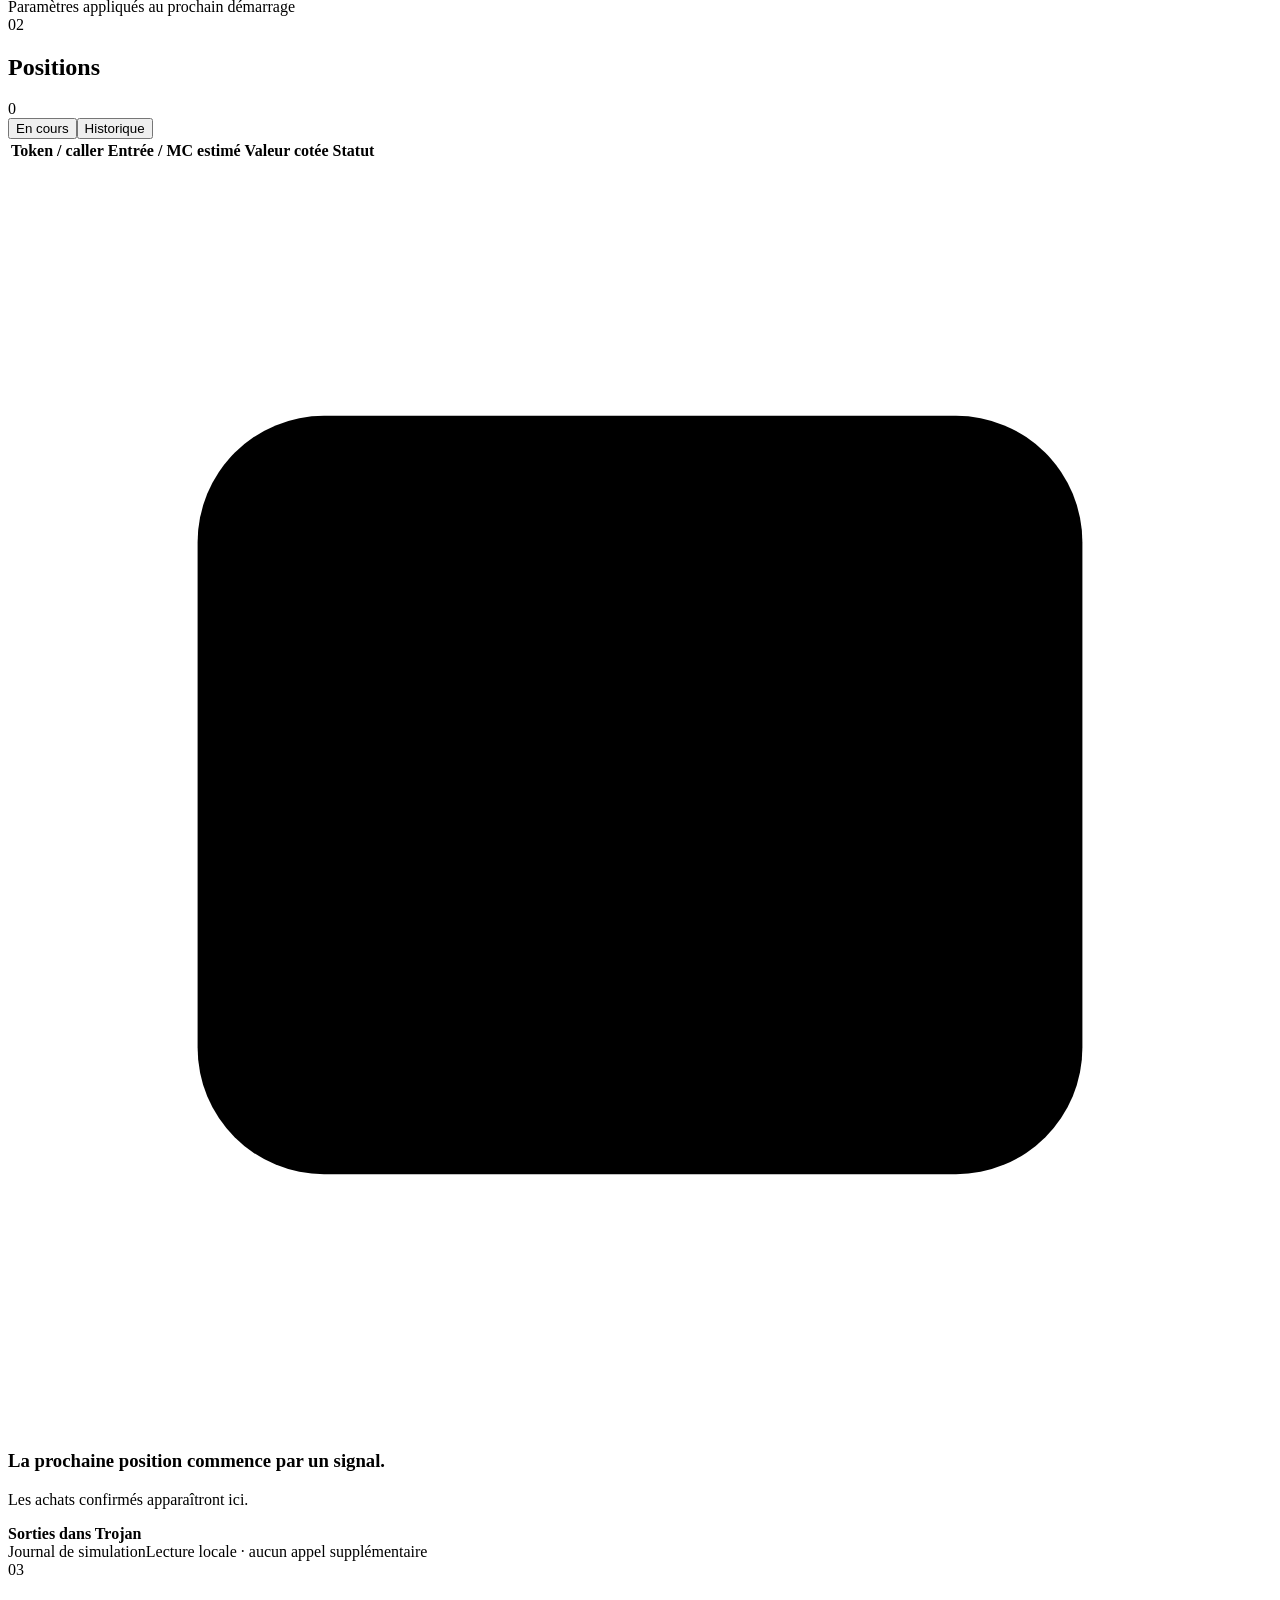
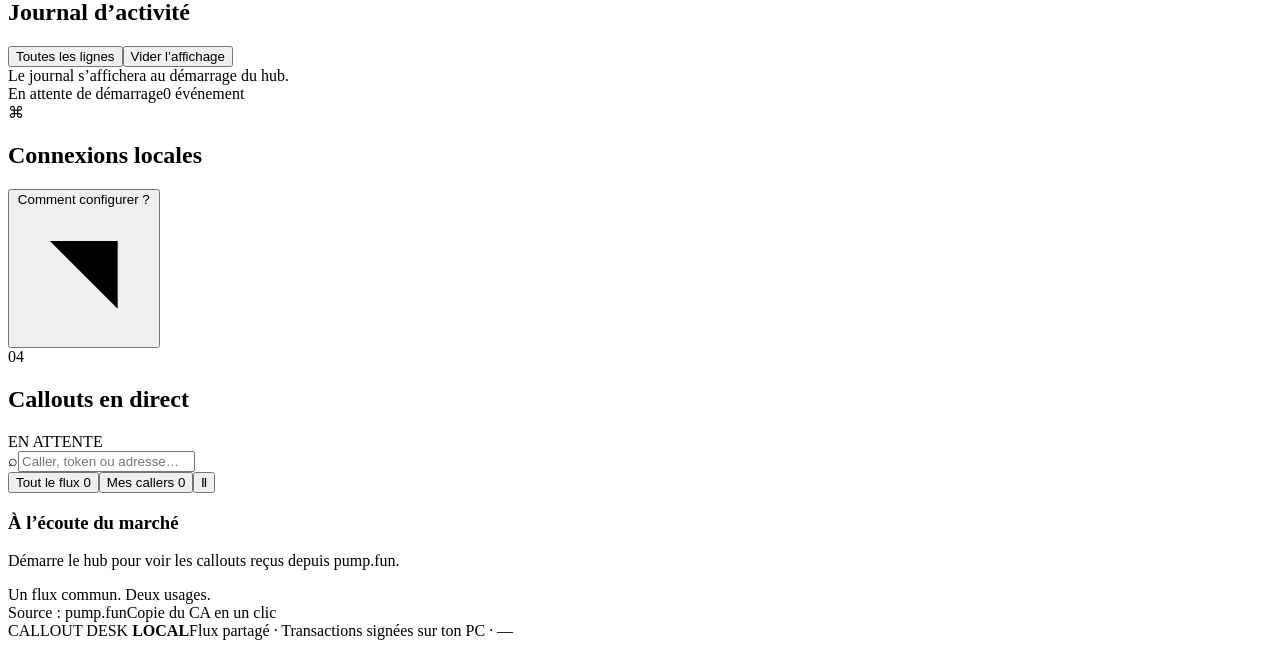
==== commit 764719f3: "Add Telegram Trojan relay with read-only purchase confirmation" ====
--- a/web/index.html
+++ b/web/index.html
@@ -110,6 +110,11 @@
             <p class="mode-help" id="mode-help">
               Lecture réelle du flux. Aucun envoi ni achat.
             </p>
+            <label class="field-label" for="executor">Exécution des ordres</label>
+            <select id="executor"><option value="trojan">Trojan · Telegram</option><option value="jupiter">Jupiter · exécution locale</option></select>
+            <label class="field-label" for="trojan_bot">Bot Trojan</label>
+            <input id="trojan_bot" value="@solana_trojanbot" pattern="@[A-Za-z0-9_]{5,32}" required />
+            <p class="hint" id="executor-help">Le montant, le TP et le SL sont configurés dans Trojan. Aucun achat ni vente Jupiter. Le callout attend un achat confirmé sur ton wallet pump.fun.</p>
             <label class="field-label" for="profile">Profil pump.fun</label>
             <div class="input-prefix">
               <span>@</span
@@ -268,8 +273,7 @@
             </div>
             <div id="callers" class="caller-list"></div>
             <div class="settings-hint">
-              Les alertes Telegram suivent les abonnements du profil. La
-              sélection ci-dessus concerne les achats et republications.
+              Cette sélection concerne les alertes, les achats et les republications des trois profils configurés.
             </div>
           </form>
           <div class="config-footer">
@@ -312,13 +316,11 @@
                 </svg>
               </div>
               <h3>La prochaine position commence par un signal.</h3>
-              <p>
-                Les achats confirmés apparaîtront ici.<br />Le TP et les
-                confirmations restent suivis par le hub.
+              <p id="empty-description">
+                Les achats confirmés apparaîtront ici.
               </p>
               <span class="empty-chip"
-                >TP <b id="empty-tp">+50 %</b> <span>·</span> Vente à 100
-                %</span
+                ><b id="empty-tp">Sorties dans Trojan</b></span
               >
             </div>
             <div class="panel-foot">
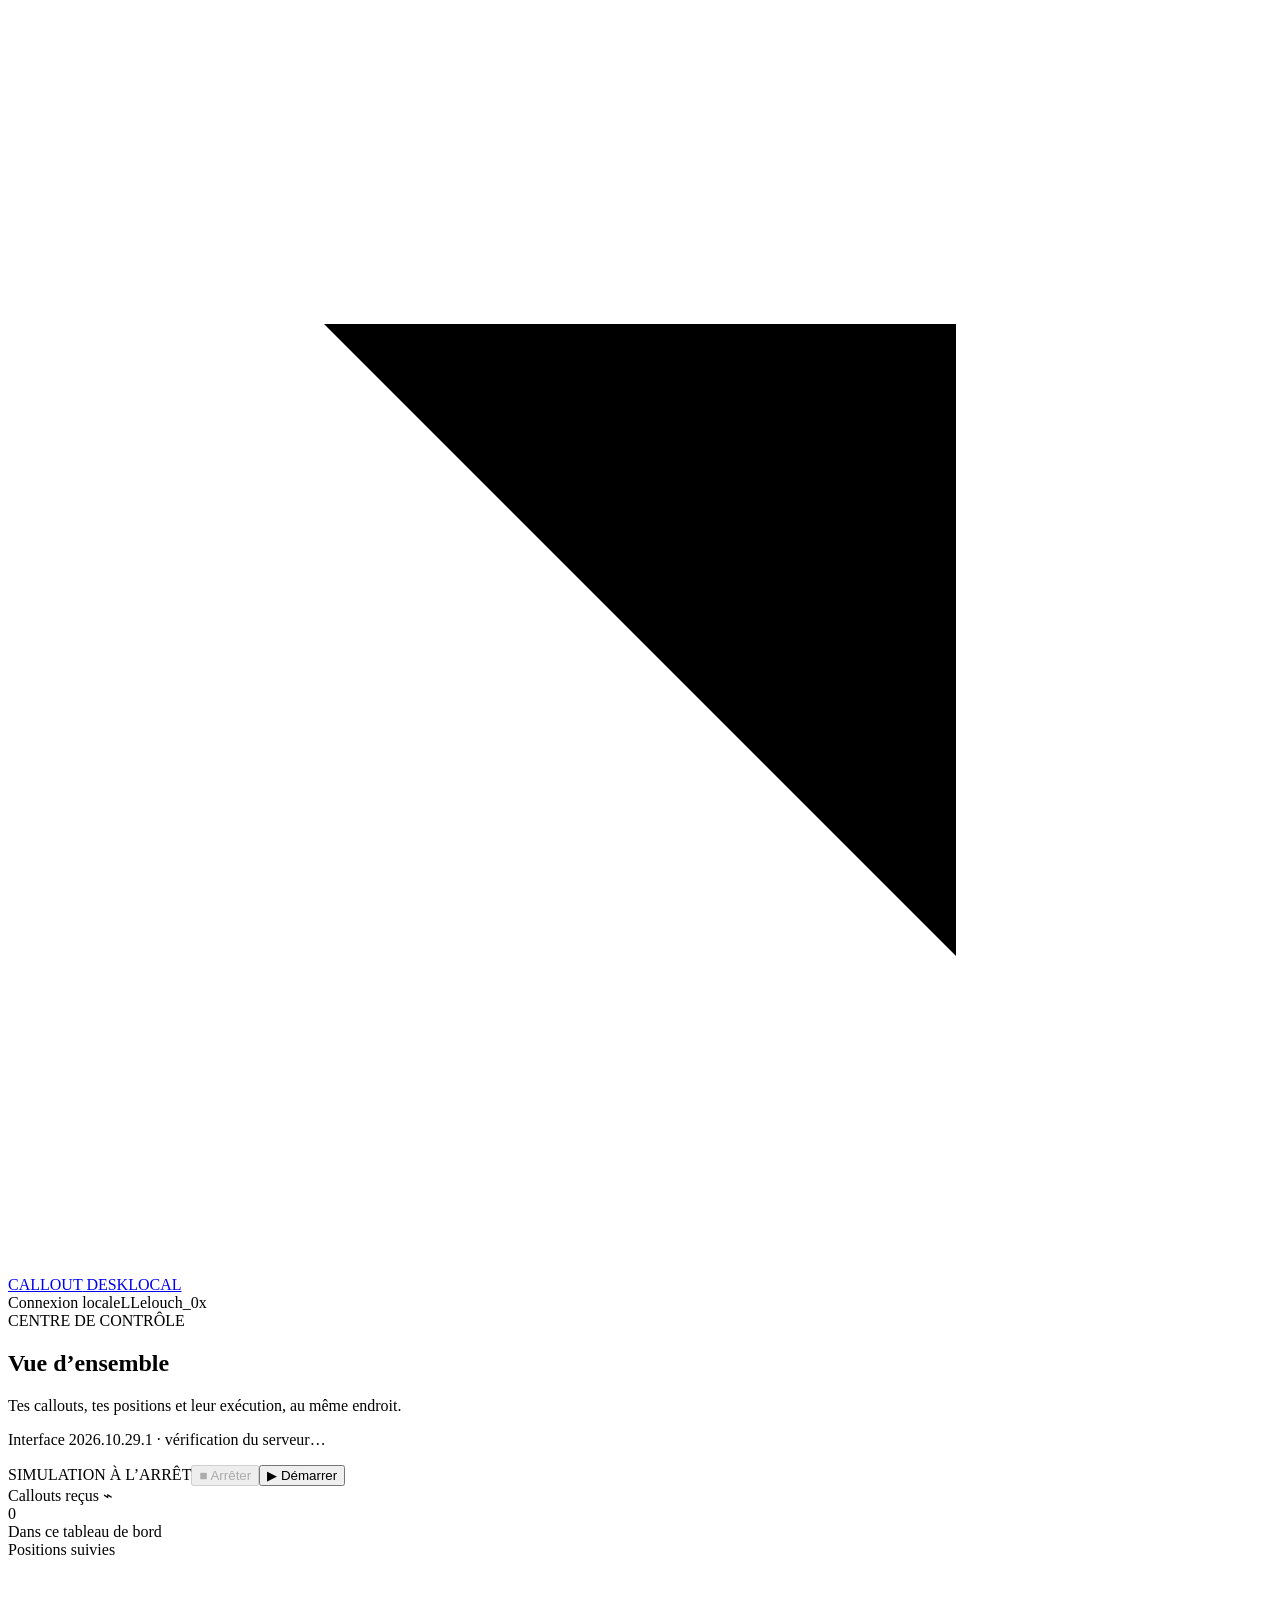
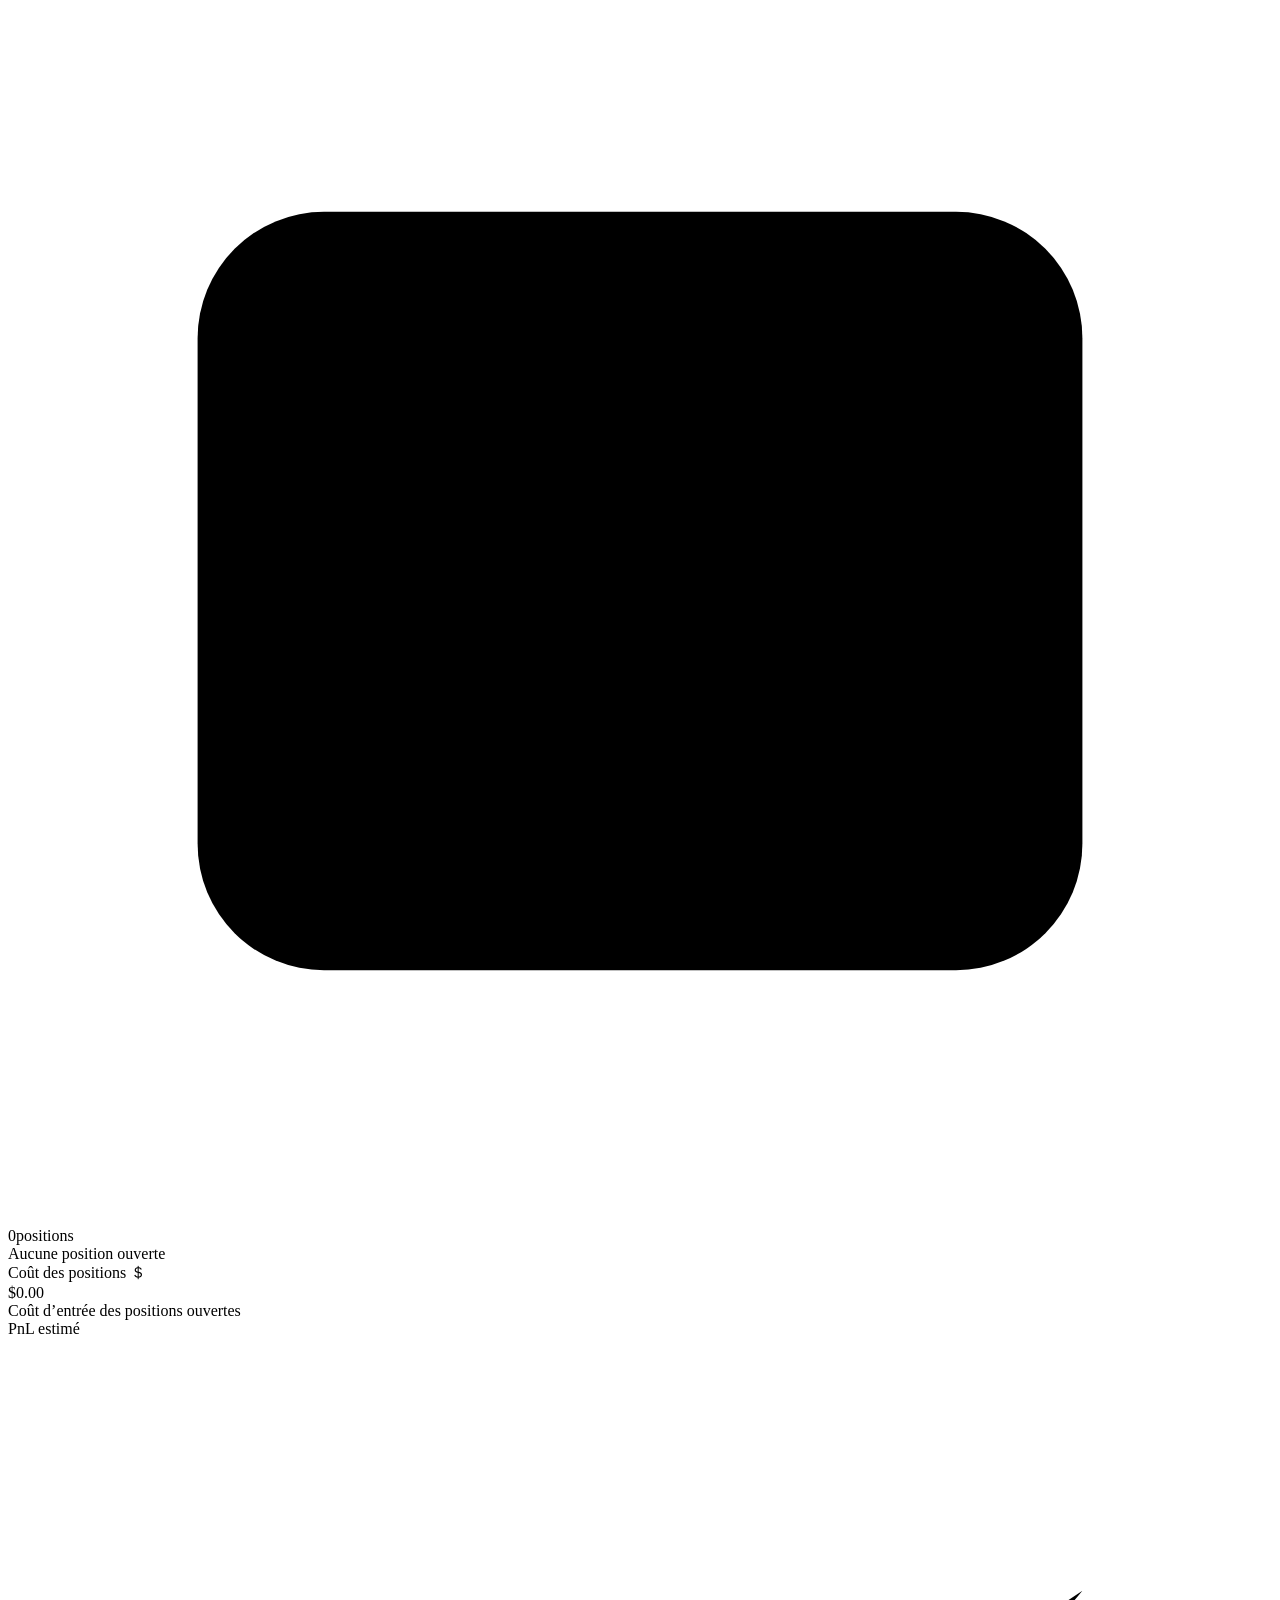
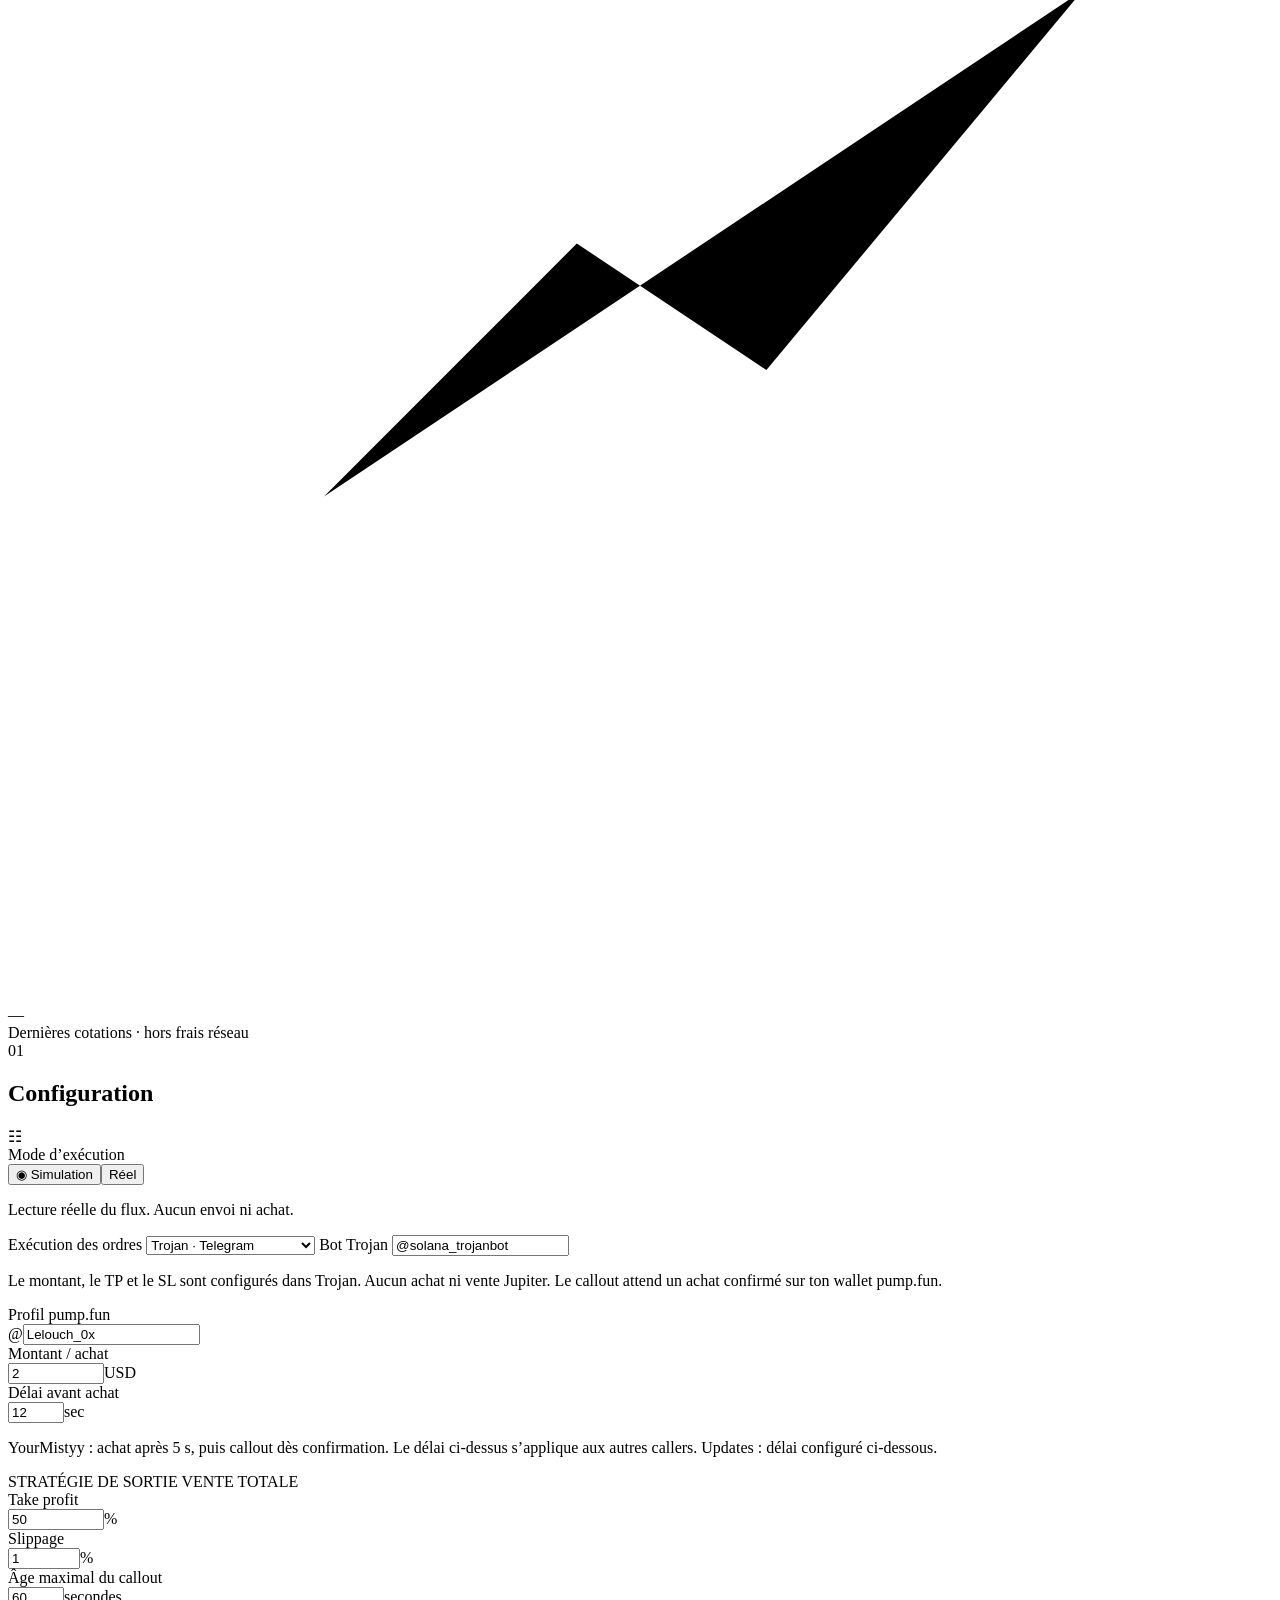
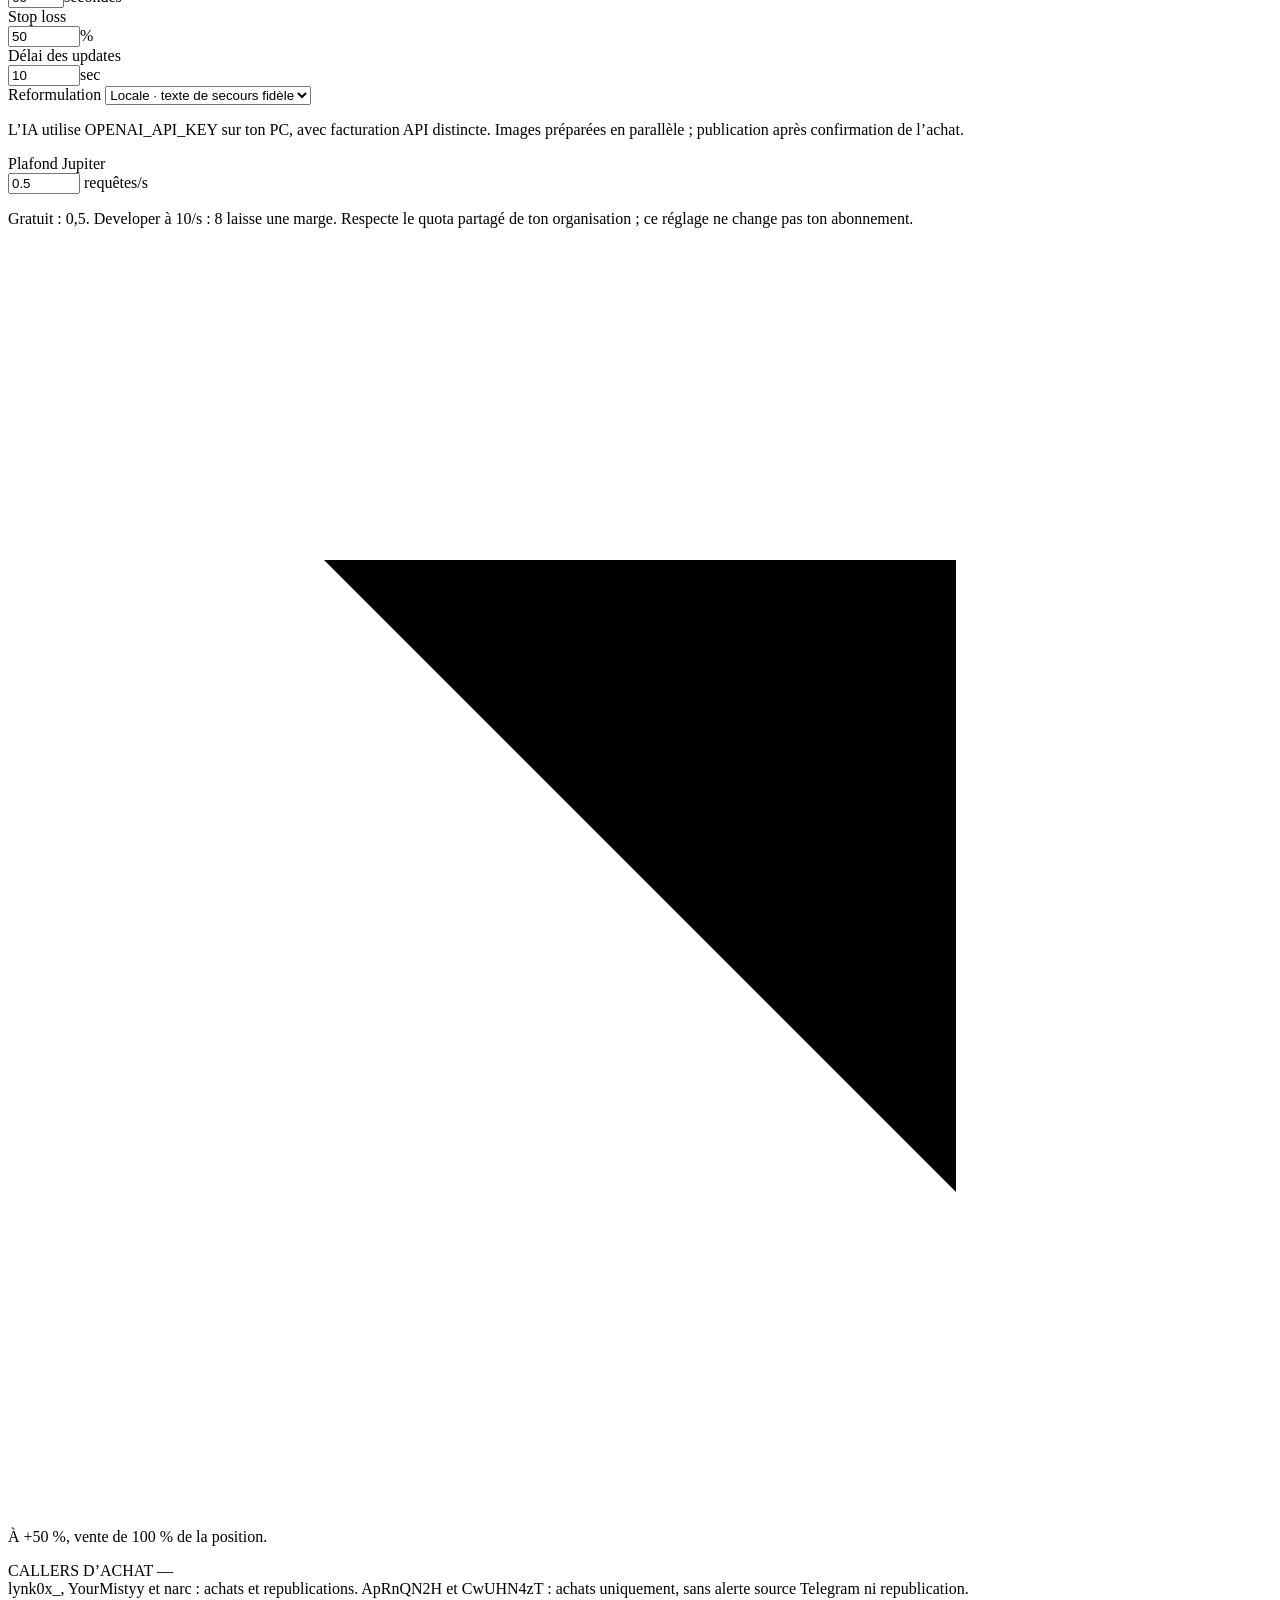
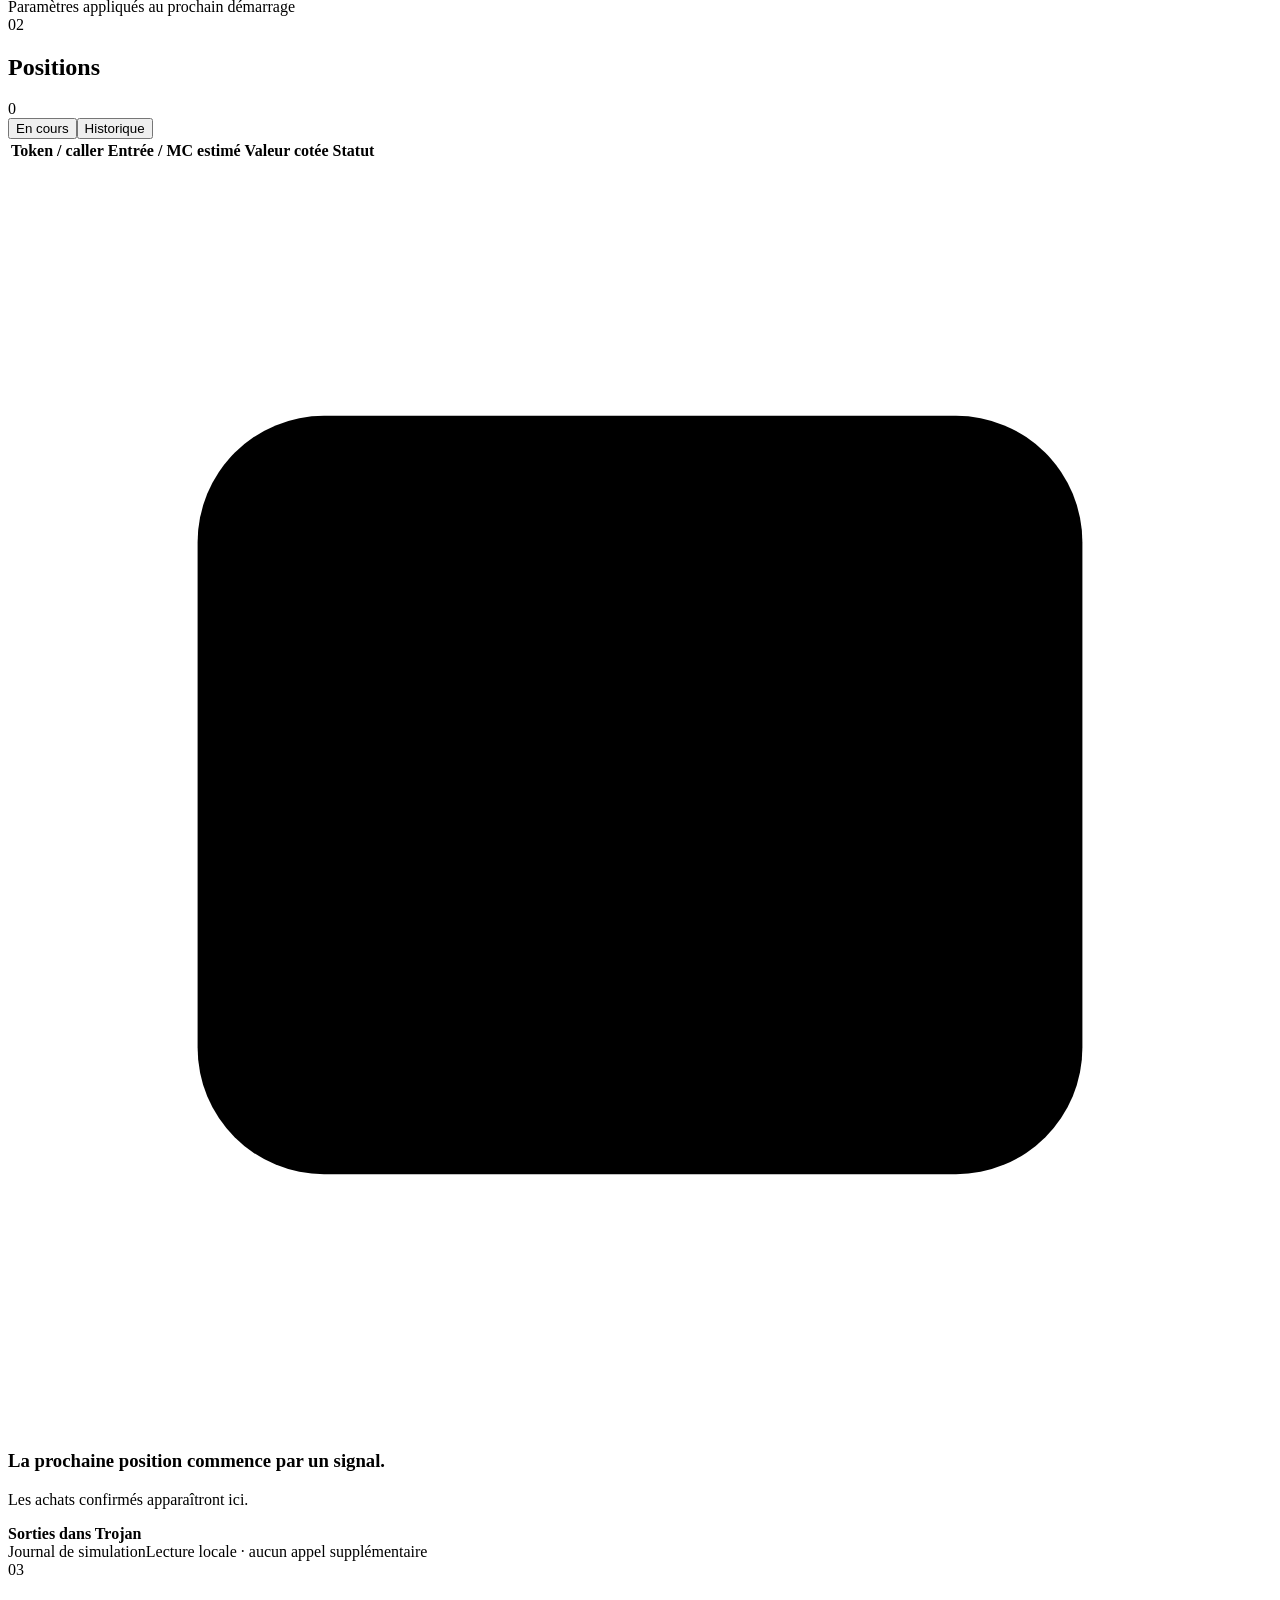
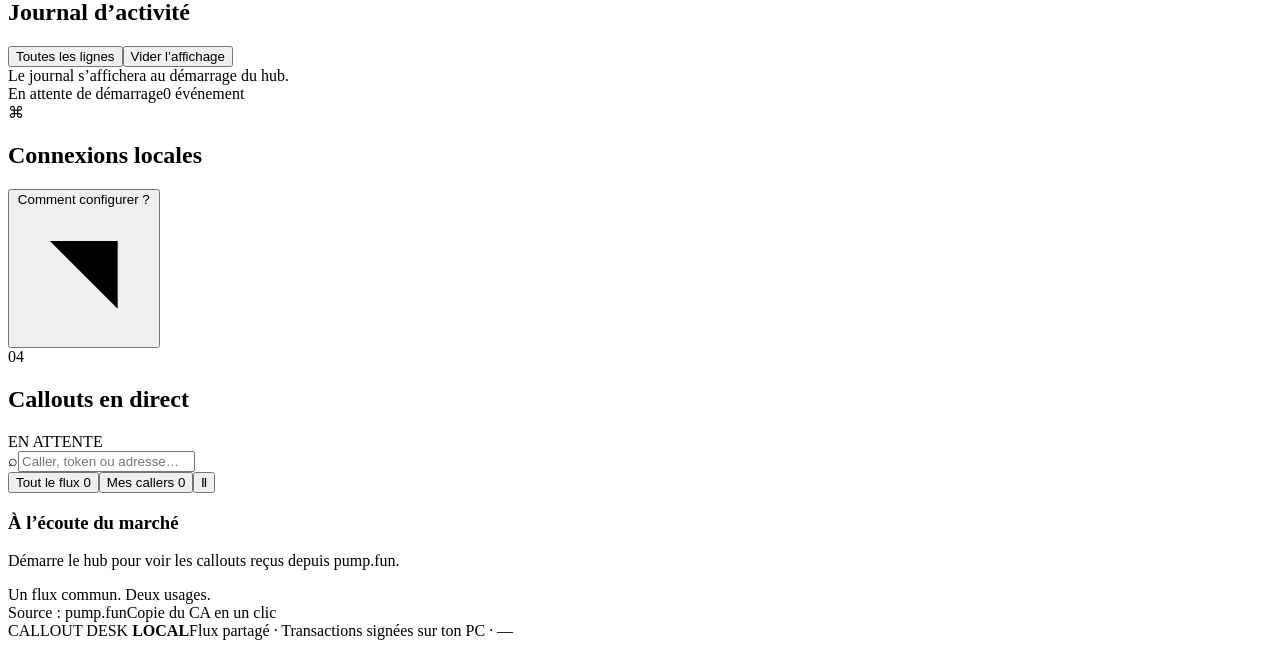
==== commit be377b85: "Add two purchase-only callers without social publication or source alerts" ====
--- a/web/index.html
+++ b/web/index.html
@@ -269,11 +269,11 @@
             </div>
             <div class="divider"></div>
             <div class="section-label">
-              CALLERS DE REPUBLICATION <span id="selected-count">10 / 10</span>
+              CALLERS D’ACHAT <span id="selected-count">—</span>
             </div>
             <div id="callers" class="caller-list"></div>
             <div class="settings-hint">
-              Cette sélection concerne les alertes, les achats et les republications des trois profils configurés.
+              lynk0x_, YourMistyy et narc : achats et republications. ApRnQN2H et CwUHN4zT : achats uniquement, sans alerte source Telegram ni republication.
             </div>
           </form>
           <div class="config-footer">
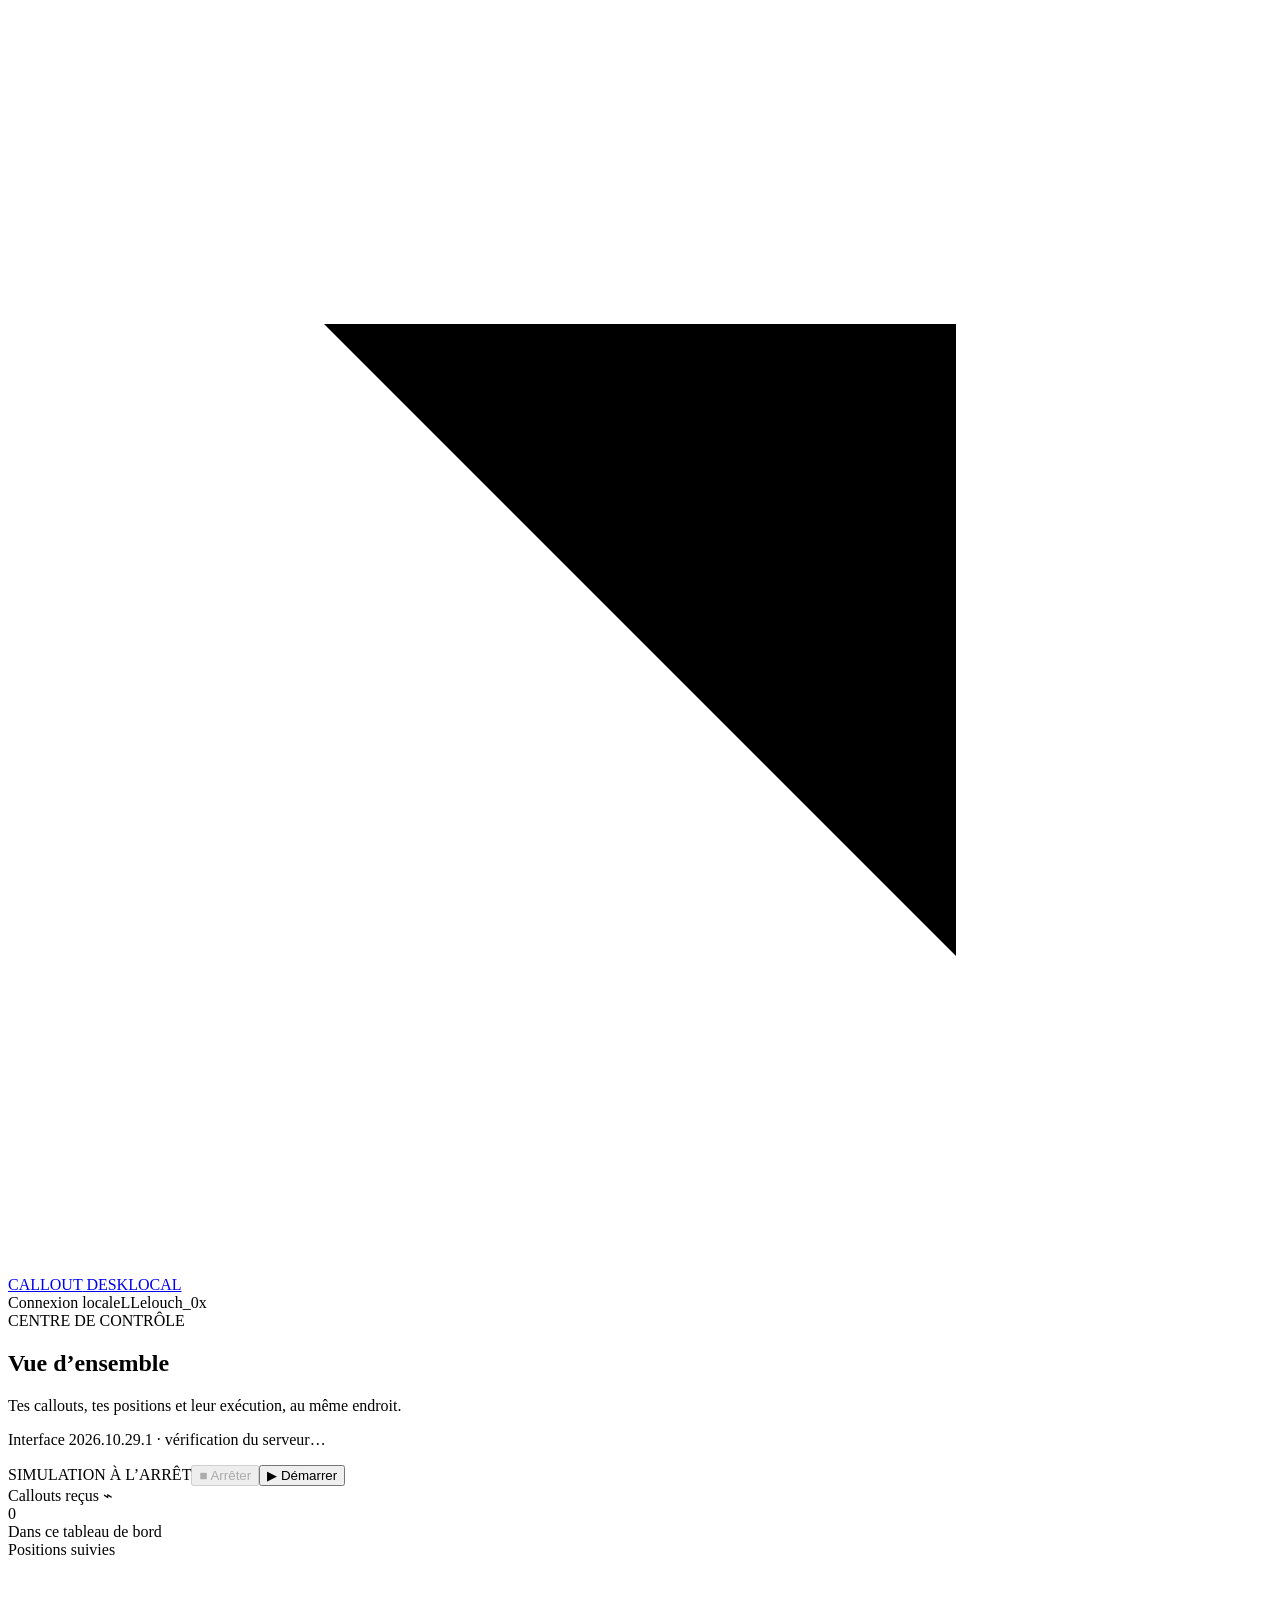
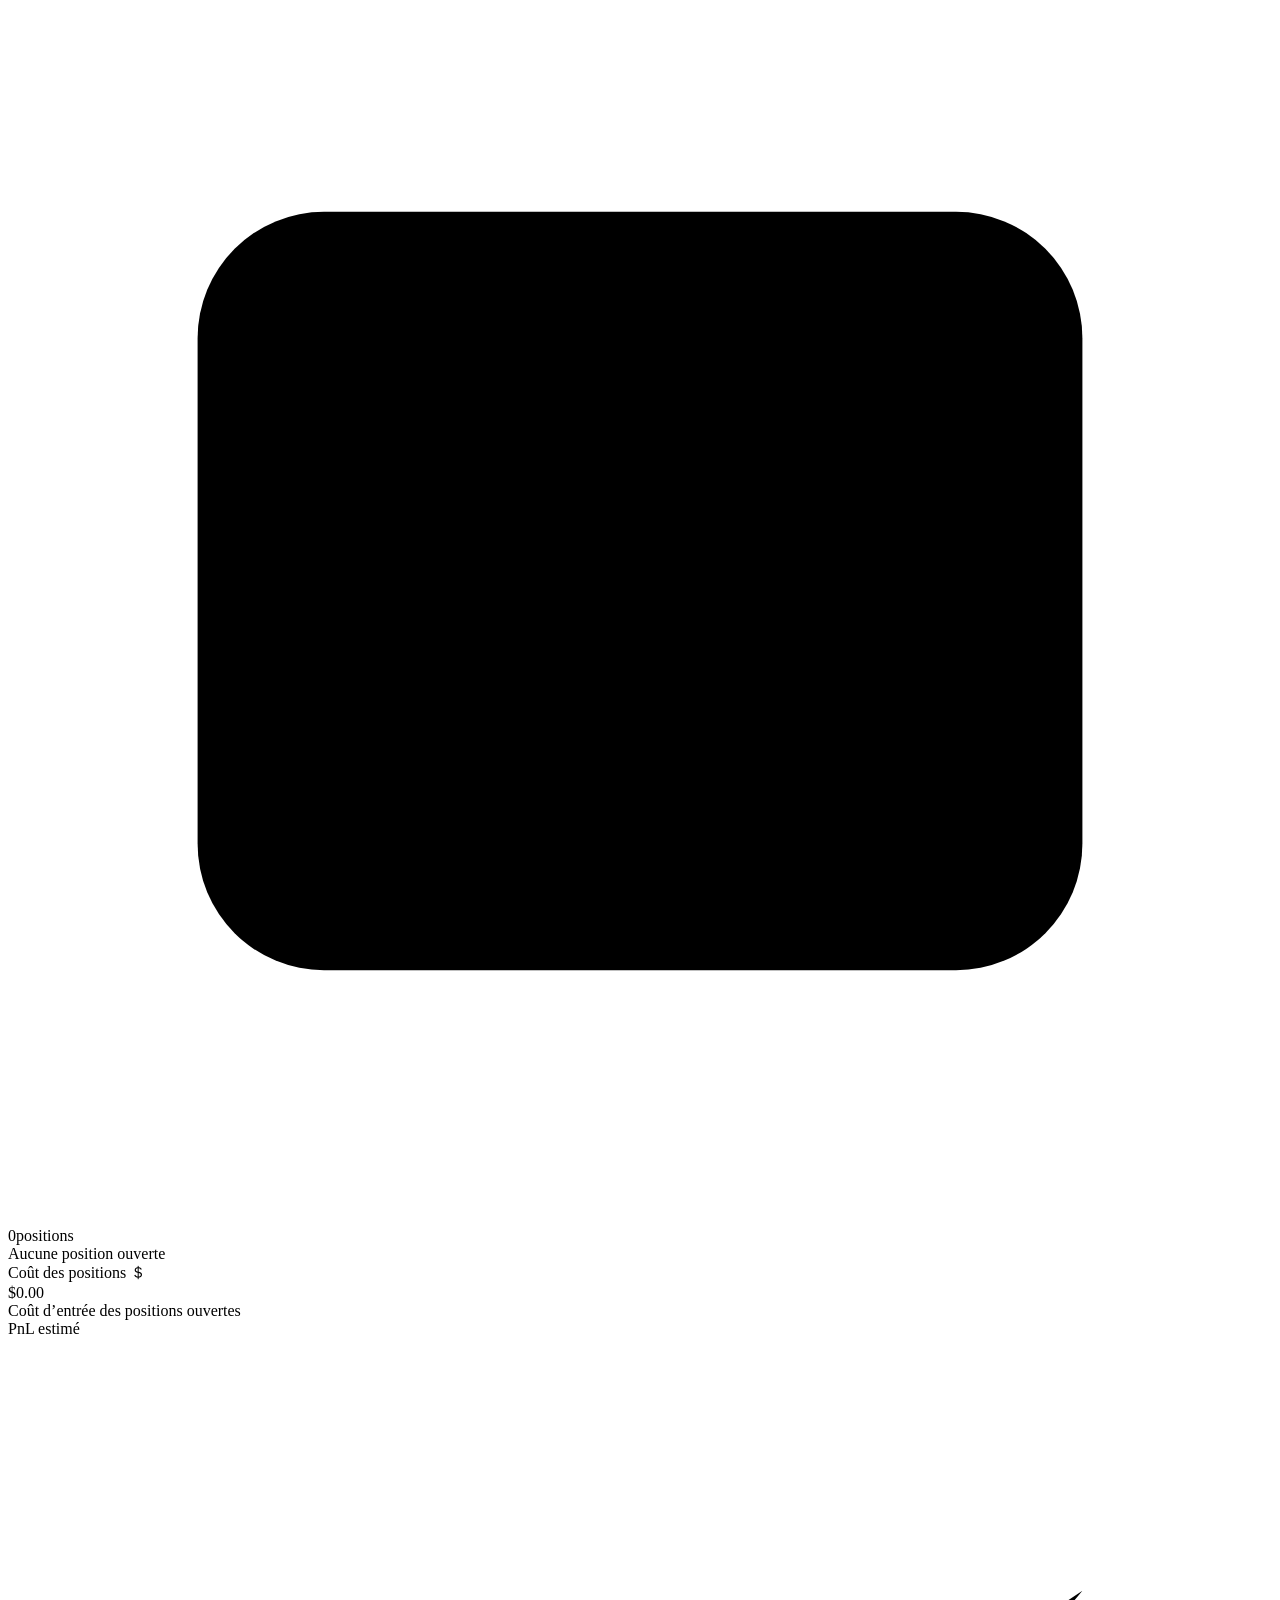
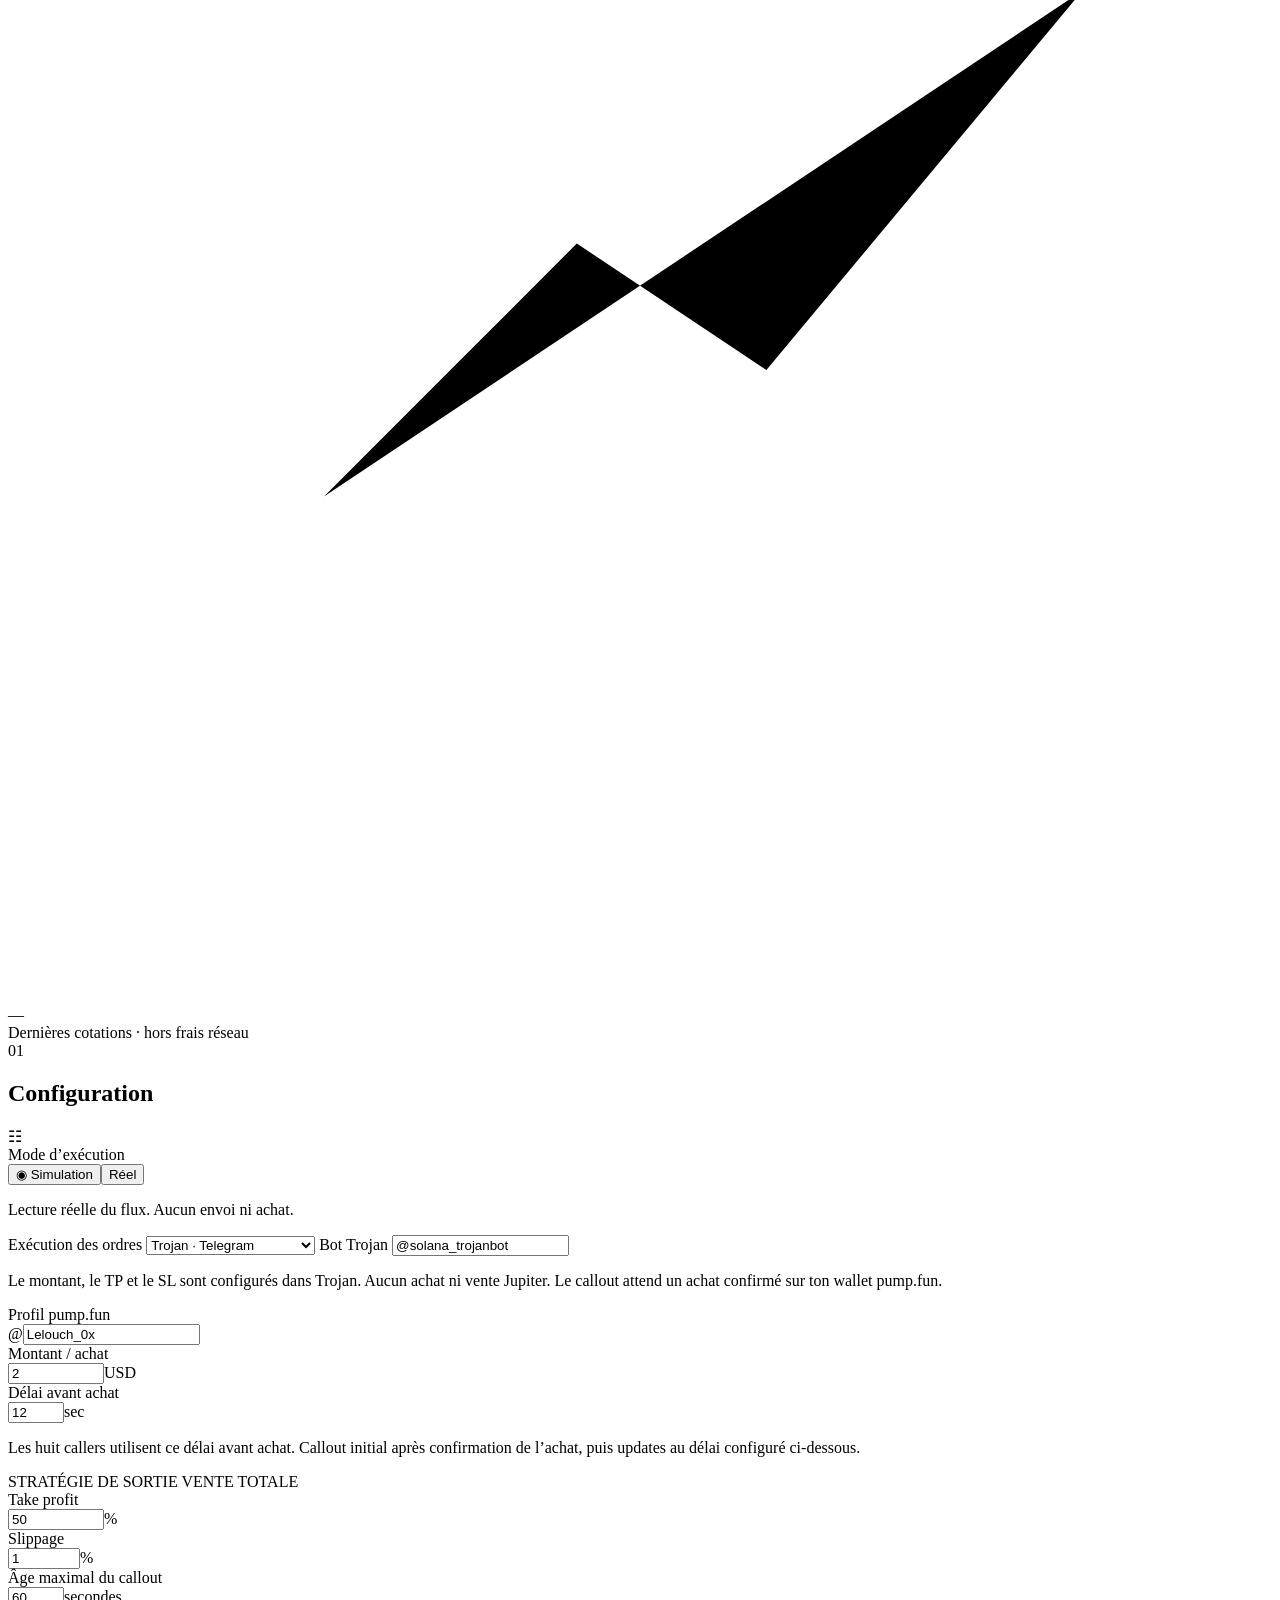
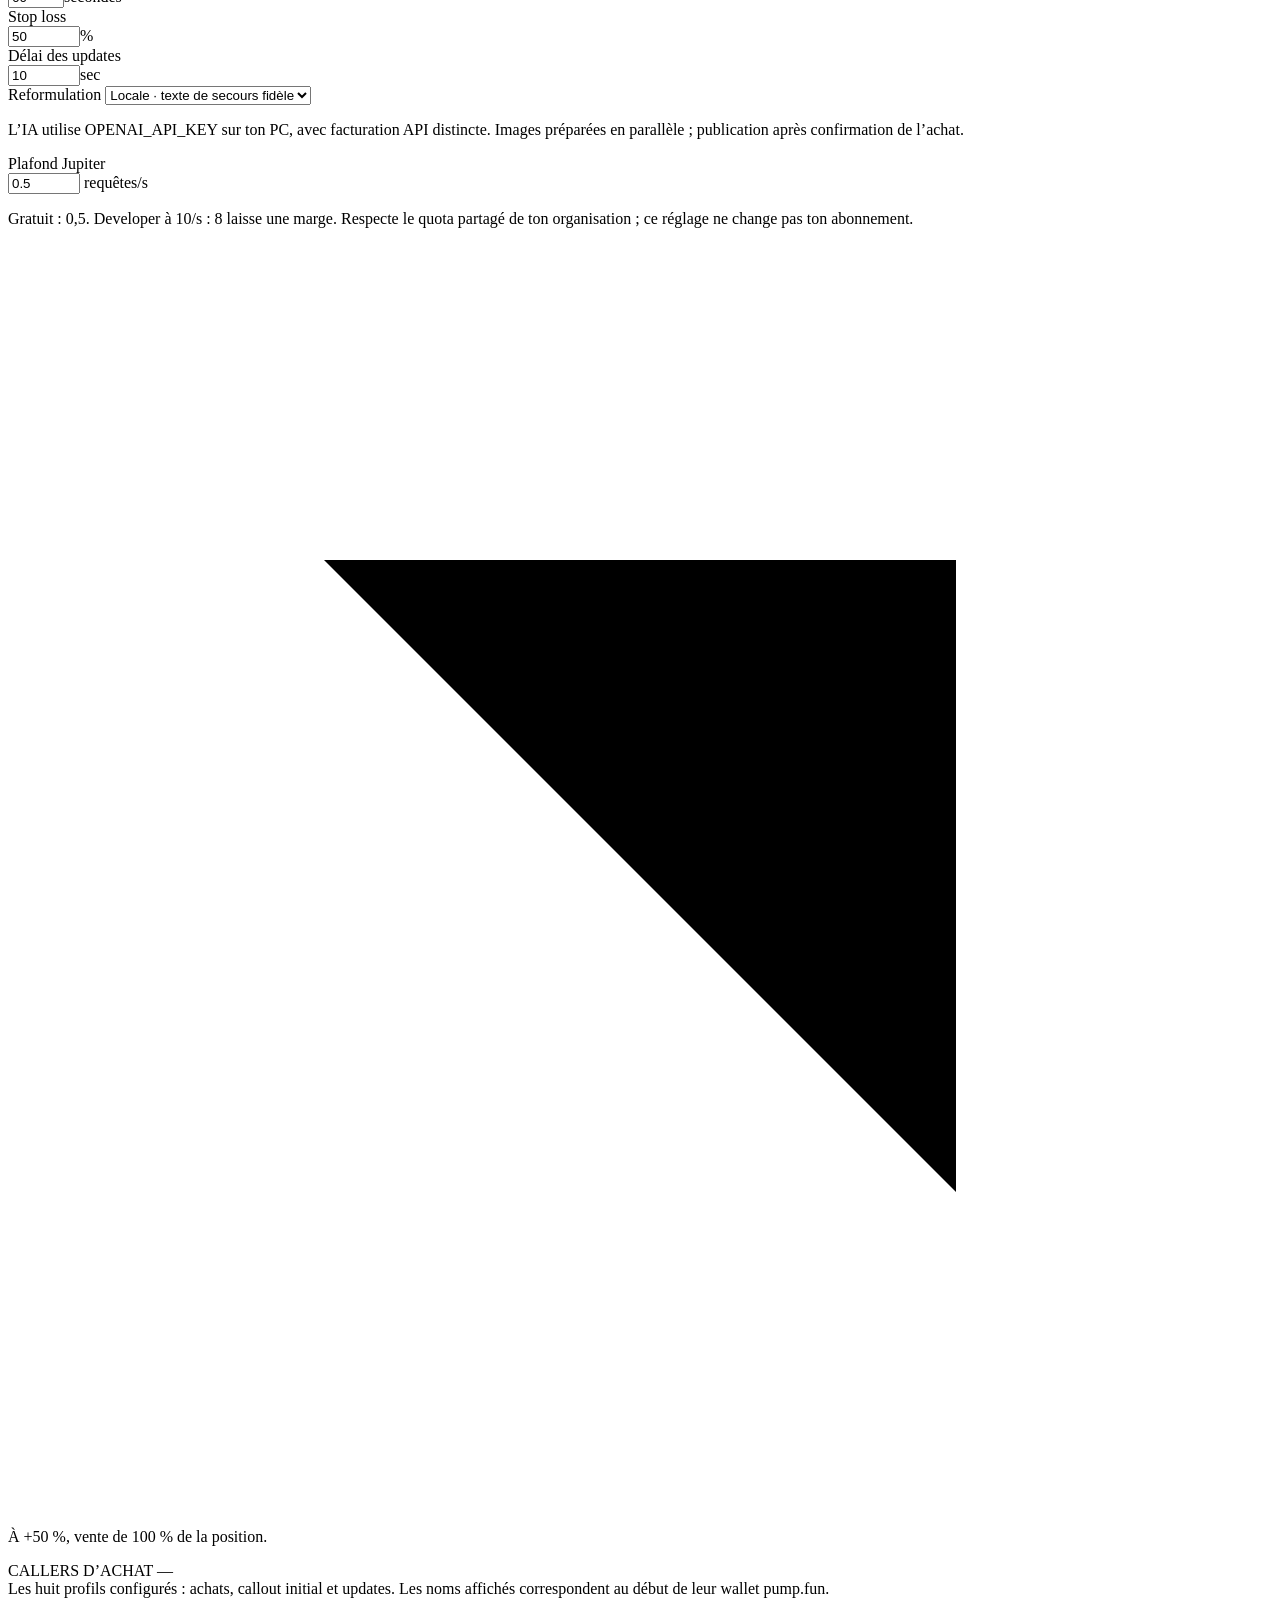
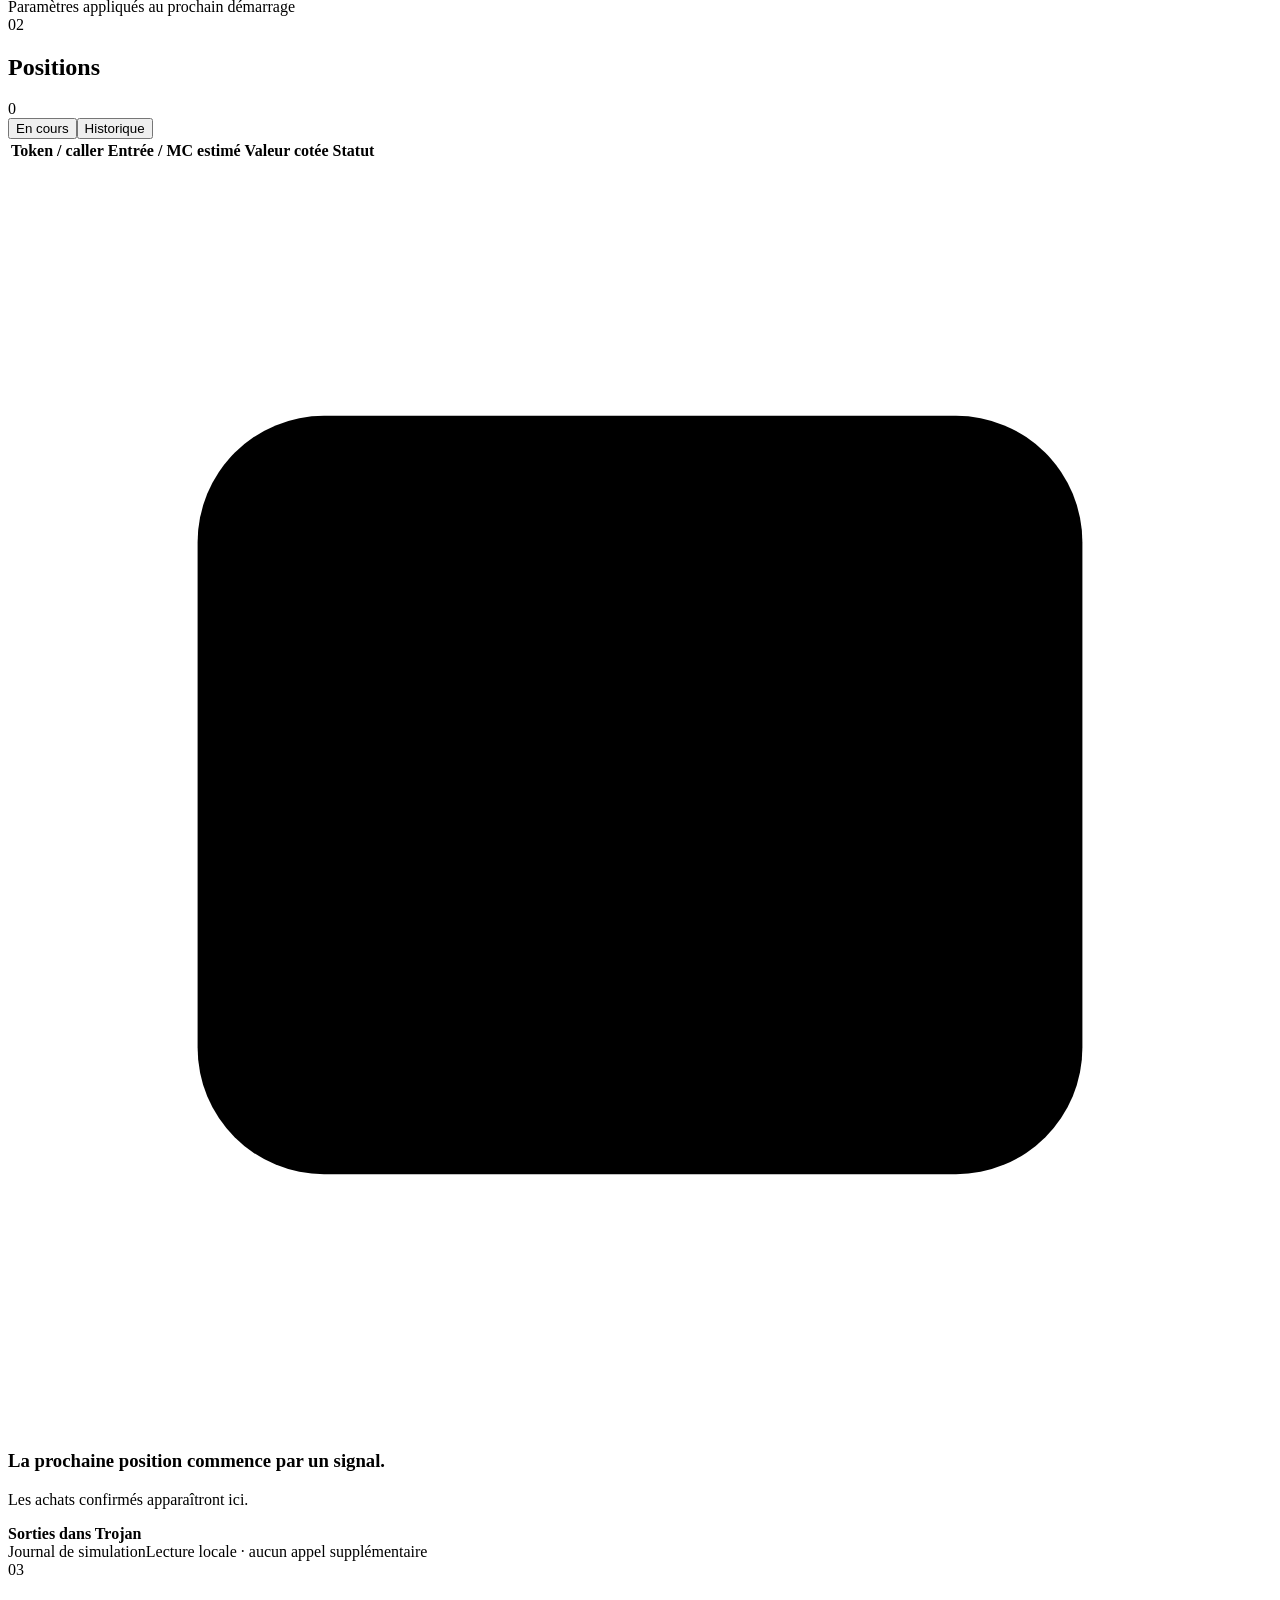
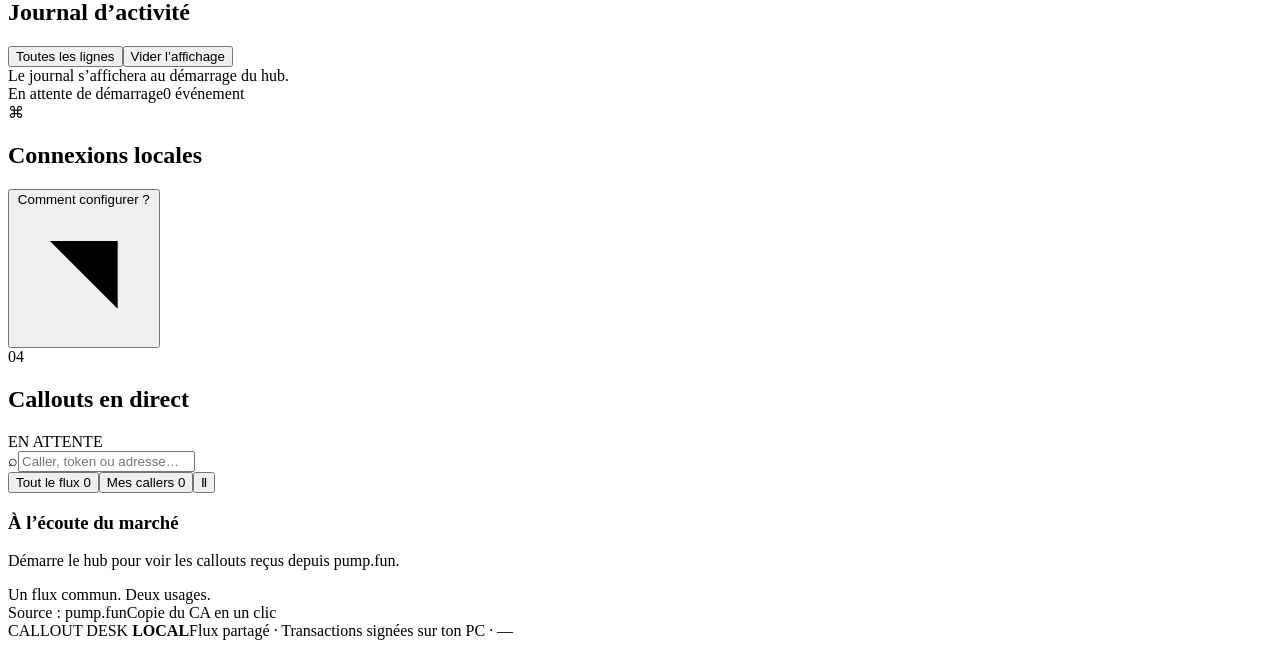
==== commit 3c4a4f16: "Replace previous caller roster with eight purchase and publication sources" ====
--- a/web/index.html
+++ b/web/index.html
@@ -155,7 +155,7 @@
                 </div></label
               >
             </div>
-            <p class="hint">YourMistyy : achat après 5 s, puis callout dès confirmation. Le délai ci-dessus s’applique aux autres callers. Updates : délai configuré ci-dessous.</p>
+            <p class="hint">Les huit callers utilisent ce délai avant achat. Callout initial après confirmation de l’achat, puis updates au délai configuré ci-dessous.</p>
             <div class="divider"></div>
             <div class="section-label">
               STRATÉGIE DE SORTIE <span class="micro-badge">VENTE TOTALE</span>
@@ -273,7 +273,7 @@
             </div>
             <div id="callers" class="caller-list"></div>
             <div class="settings-hint">
-              lynk0x_, YourMistyy et narc : achats et republications. ApRnQN2H et CwUHN4zT : achats uniquement, sans alerte source Telegram ni republication.
+              Les huit profils configurés : achats, callout initial et updates. Les noms affichés correspondent au début de leur wallet pump.fun.
             </div>
           </form>
           <div class="config-footer">
